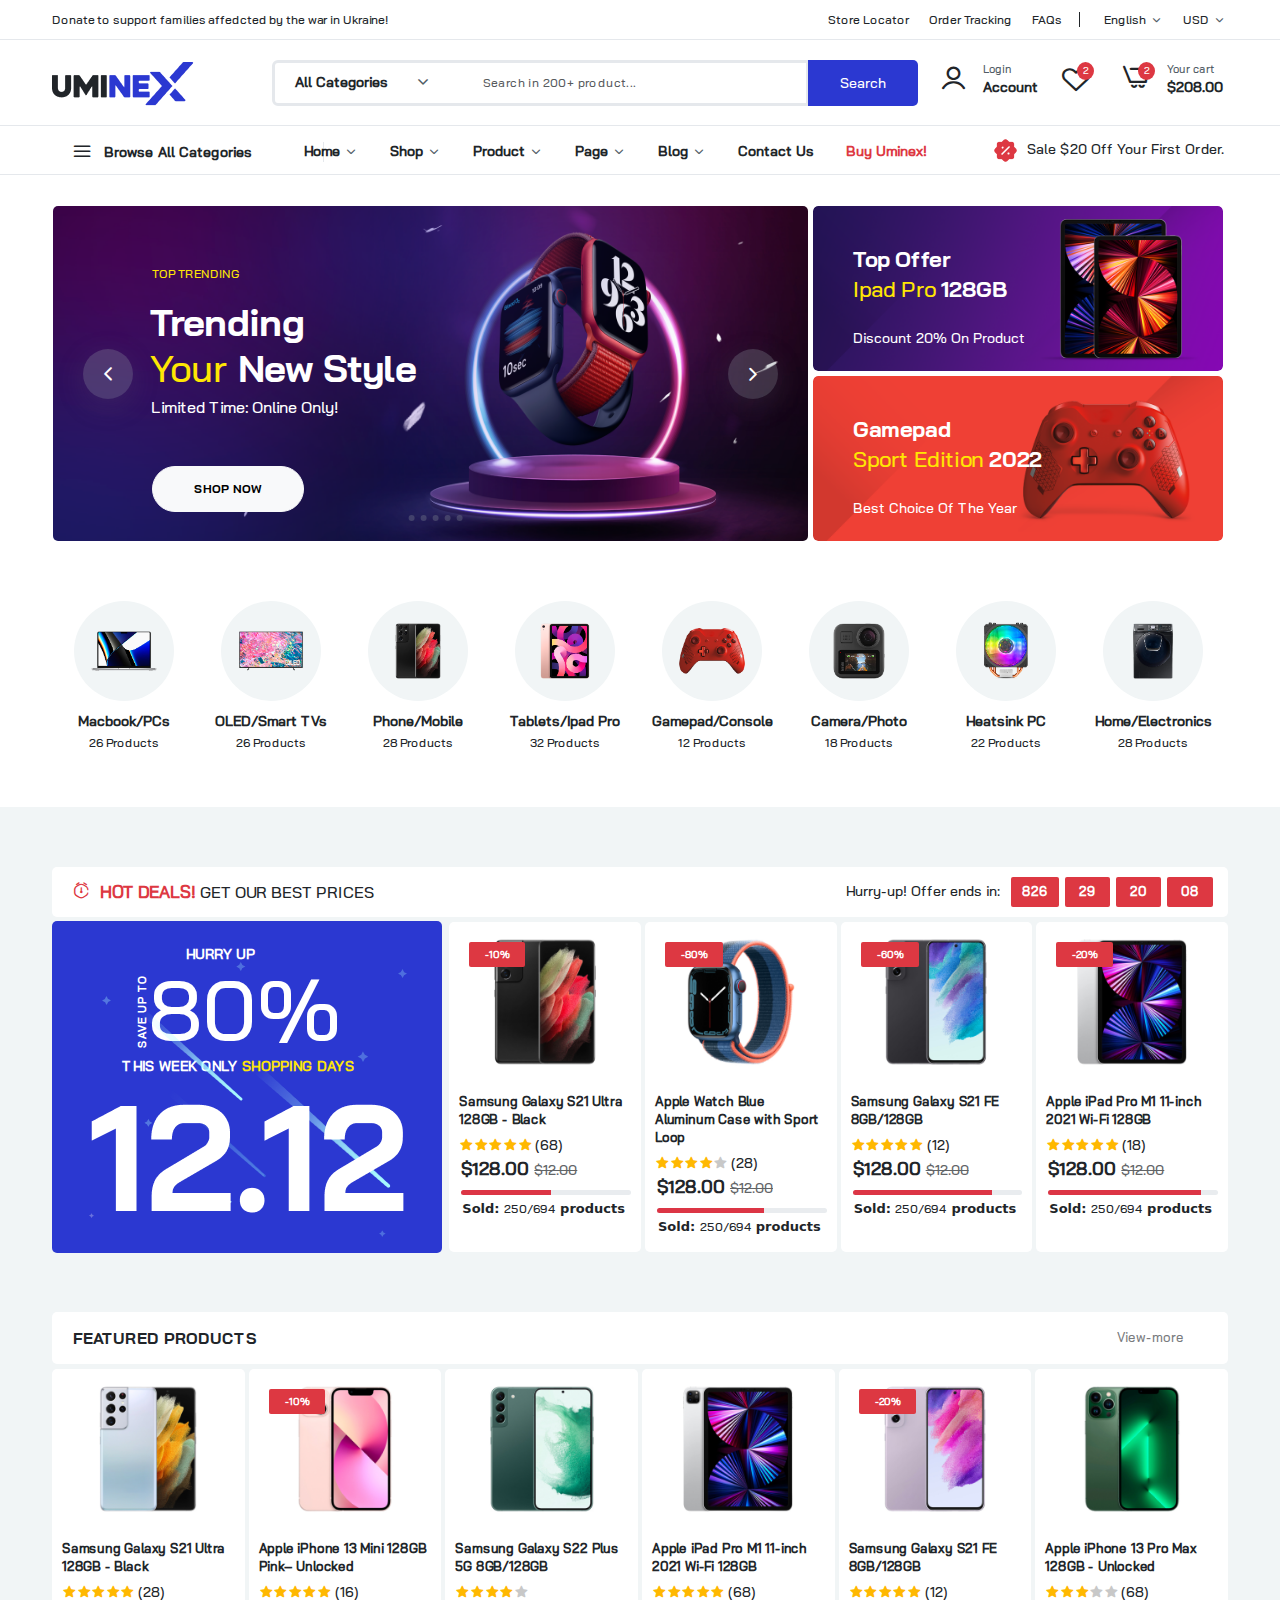
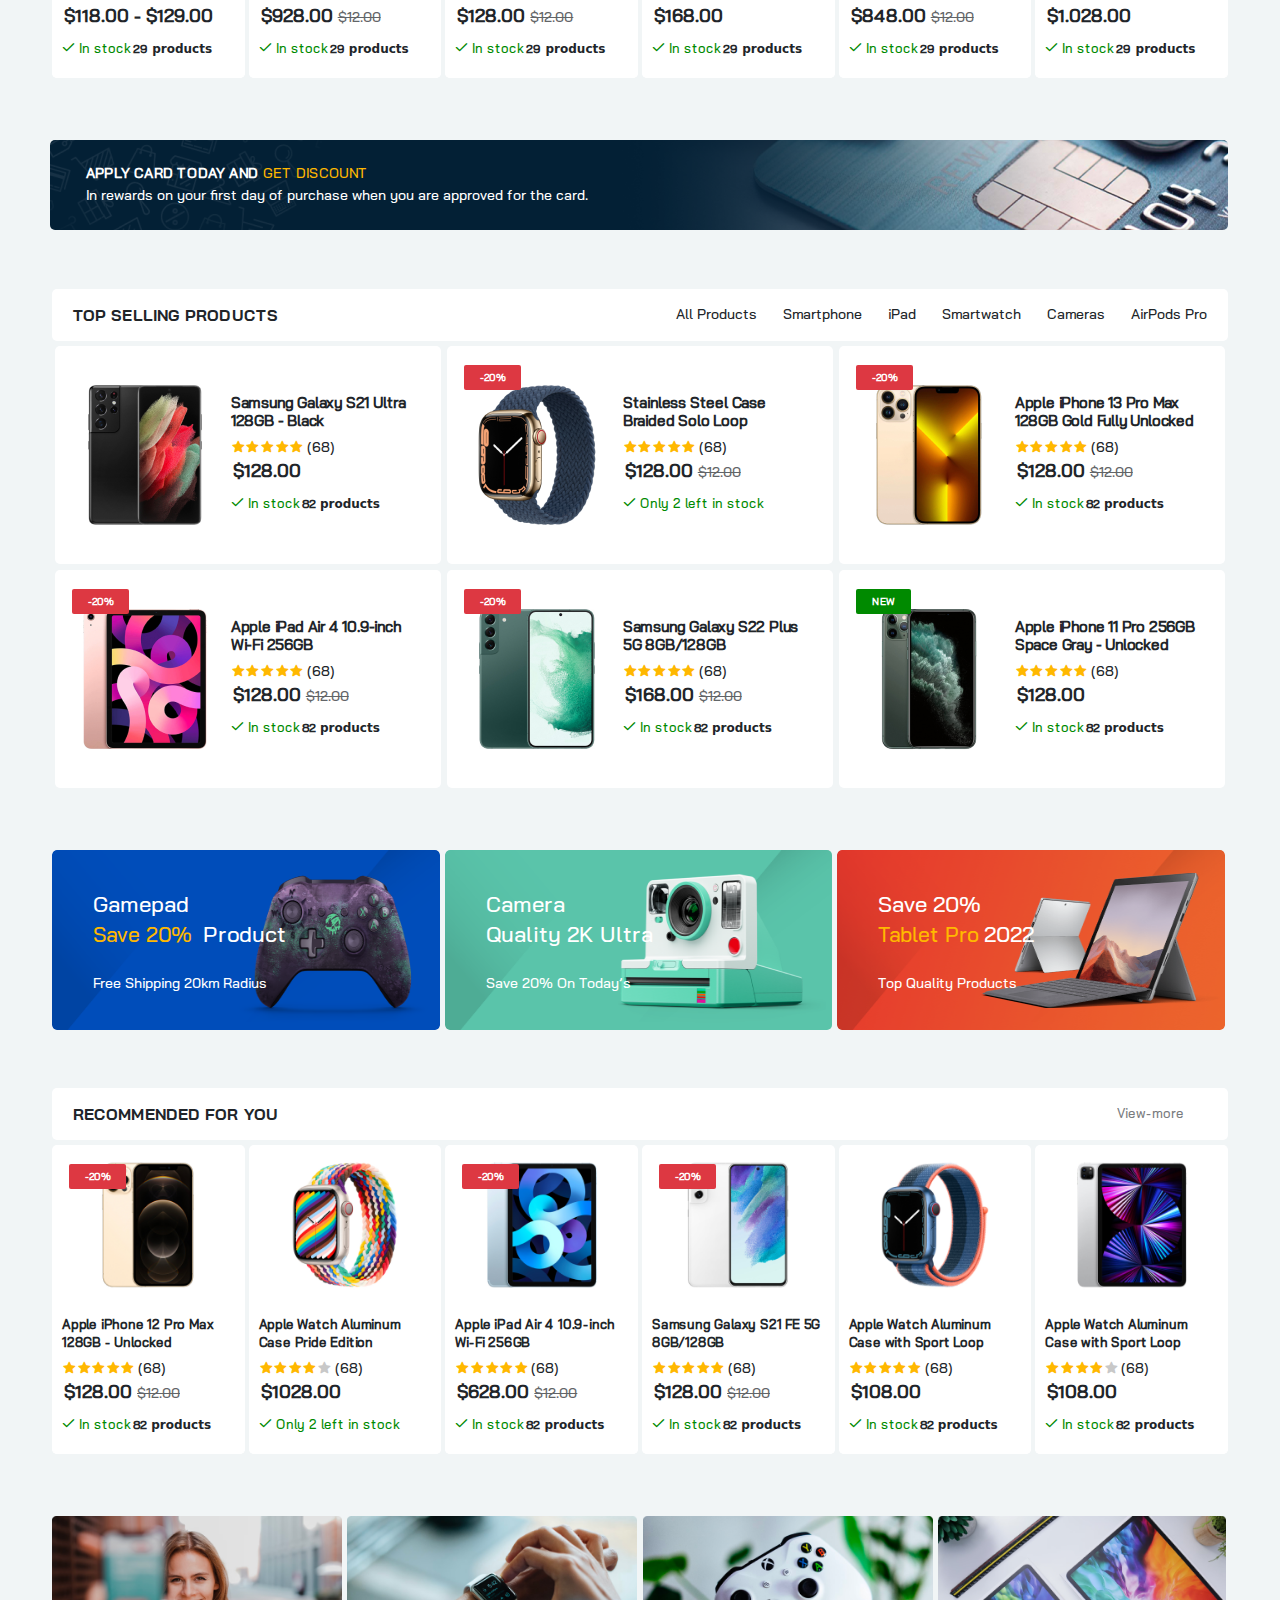
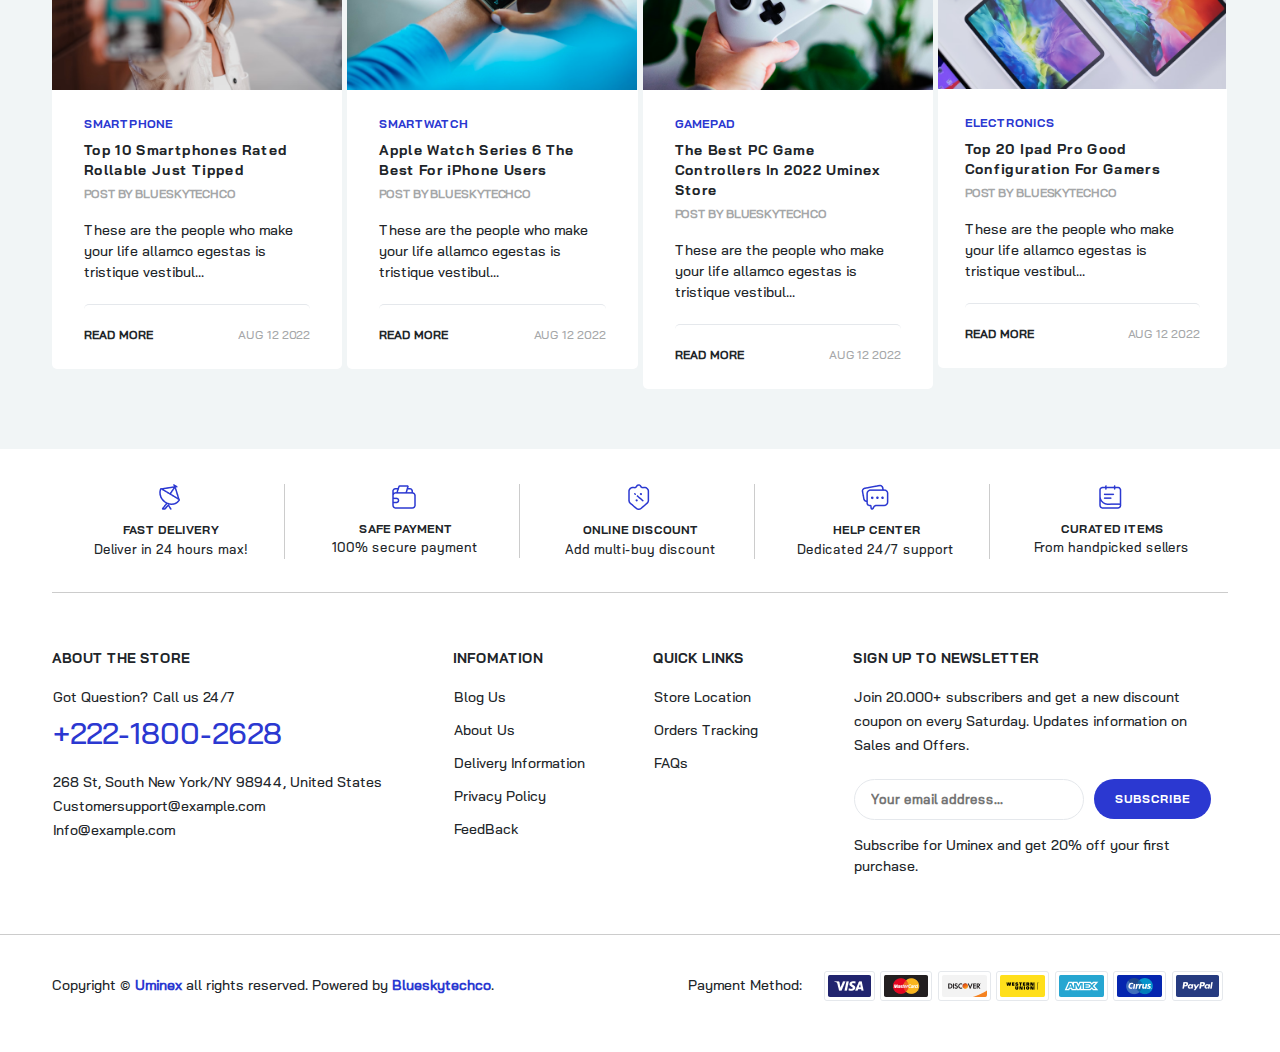
==== index.html @ c293b642 "first commit" ====
<!DOCTYPE html>
<html lang="en">

<head>
    <meta charset="UTF-8">
    <meta http-equiv="X-UA-Compatible" content="IE=edge">
    <meta name="viewport" content="width=device-width, initial-scale=1.0">
    <link href="https://cdn.jsdelivr.net/npm/bootstrap@5.2.3/dist/css/bootstrap.min.css" rel="stylesheet">
    <link rel="stylesheet" href="./icomoon-v1.0/style.css">

    <link rel="stylesheet" href="./icon/icomoon-v1.0/style.css">
    <link rel="stylesheet" href="style.css">
    <link rel="stylesheet" href="reponsive.css">
    <title>uminex</title>
</head>

<body>
    <header>
        <div class="header-top">
            <div class="header-top-inner container">
                <p class="header-text">Donate to support families affedcted by the war in Ukraine!</p>
                <div class="header-top_end">
                    <ul class="header-list">
                        <li class="vertical"><a class="" href="#">Store Locator</a></li>
                        <li class="vertical"><a href="#">Order Tracking</a></li>
                        <li class="vertical"><a href="#" style="
                            border-right: 1px solid #212529;
                            padding-right: 17px;
                        ">FAQs</a></li>
                        <li class="language">
                            <a href="#">English</a>
                            <i class="icon-icon-small-down"></i>
                            <ul class="sub-english">
                                <li class="item-sub-language">
                                    <a href="#" class="link-language">Australia</a>
                                </li>
                                <li class="item-sub-language">
                                    <a href="#" class="link-language">English</a>
                                </li>
                                <li class="item-sub-language">
                                    <a href="#" class="link-language">Spain</a>
                                </li>
                                <li class="item-sub-language">
                                    <a href="#" class="link-language">Brazil</a>
                                </li>
                                <li class="item-sub-language">
                                    <a href="#" class="link-language">France</a>
                                </li>
                                <li class="item-sub-language">
                                    <a href="#" class="link-language">United</a>
                                </li>
                            </ul>
                        </li>
                        <li class="monney">
                            <a href="#">USD</a>
                            <i class="icon-icon-small-down"></i>
                            <ul class="sub-monney" style="width: 195px;">
                                <li class="item-sub-language">
                                    <a href="#" class="link-language">ARS – Argentine Peso</a>
                                </li>
                                <li class="item-sub-language">
                                    <a href="#" class="link-language">AUD – Australian Dollar</a>
                                </li>
                                <li class="item-sub-language">
                                    <a href="#" class="link-language">BRL – Brazilian Real</a>
                                </li>
                                <li class="item-sub-language">
                                    <a href="#" class="link-language">GBP – British Pound</a>
                                </li>
                                <li class="item-sub-language">
                                    <a href="#" class="link-language">DKK – Danish Krone</a>
                                </li>
                            </ul>
                        </li>
                    </ul>
                </div>
            </div>
        </div>
        <div class="header-mid">
            <div class="container d-flex header-mid-inner mtm">
                <div class="icon-mobile">
                    <button class="btn d-xl-none border-0" type="button" data-bs-toggle="offcanvas" data-bs-target="#demo" style="padding-left: 2px;">
                        <i class="icon-icon-menu"></i>
                    </button>
                </div>
                <div class="header-logo">
                    <a href="#"><img class="img-fluid" src="./img/Logo.png" alt=""></a>
                </div>
                <div class="header-cart action position-relative cart-mobile icon-mobile">
                    <a class="action-link" href="#">
                        <i class="icon-icon-cart icon-action" style="font-size: 26px;"></i>

                        <span class="quantily">2</span>
                    </a>
                </div>
                <div class="header-search">
                    <form action="#">
                        <div class="input-group position-relative">
                            <input type="text" class="form-control search-input"
                                placeholder="Search in 200+ product...">
                            <button class="btn search-btn" type="button">Search</button>
                            <div class="category">
                                <a class="category-link" href="#">All Categories</a>
                                <i class="icon-icon-small-down"></i>
                                <ul>

                                </ul>
                            </div>
                        </div>
                    </form>
                    <div class="hover-search">
                        <ul class="list-hover-search">
                            <li class="item-hover-search">
                                <a href="" class="link-hover-search">
                                    <img src="./img/hover-search-img1.png" alt="">
                                    <span class="name-item-hover">Apple iPhone 11 Pro 256GB Space Gray – Unlocked
                                        <span class="price-item-hover">$128.00</span>
                                    </span>
                                </a>
                            </li>
                            <li class="item-hover-search">
                                <a href="" class="link-hover-search">
                                    <img src="./img/hover-search-img2.png" alt="">
                                    <span class="name-item-hover">Apple iPhone 11 Pro 256GB Space Gray – Unlocked
                                        <span class="price-item-hover">$128.00</span>
                                    </span>
                                </a>
                            </li>
                            <li class="item-hover-search">
                                <a href="" class="link-hover-search">
                                    <img src="./img/hover-search-img3.png" alt="">
                                    <span class="name-item-hover">Apple iPhone 11 Pro 256GB Space Gray – Unlocked
                                        <span class="price-item-hover">$128.00</span>
                                    </span>
                                </a>
                            </li>
                            <li class="item-hover-search">
                                <a href="" class="link-hover-search">
                                    <img src="./img/hover-search-img4.png" alt="">
                                    <span class="name-item-hover">Apple iPhone 11 Pro 256GB Space Gray – Unlocked
                                        <span class="price-item-hover">$128.00</span>
                                    </span>
                                </a>
                            </li>
                            <li class="item-hover-search">
                                <a href="" class="link-hover-search">
                                    <img src="./img/hover-search-img5.png" alt="">
                                    <span class="name-item-hover">Apple iPhone 11 Pro 256GB Space Gray – Unlocked
                                        <span class="price-item-hover">$128.00</span>
                                    </span>

                                </a>
                            </li>
                        </ul>
                        <div class="view-results">
                            <a href="#" class="link-view-serults">View All results</a>
                        </div>
                    </div>
                </div>
                <div class="offcanvas offcanvas-start offcanvas-xl" id="demo">
                    <div class="offcanvas-header">
                        <h1 class="offcanvas-title">
                            <a href="#"><img class="img-fluid" src="./img/Logo.png" alt=""></a>
                        </h1>
                        <button type="button" class="btn-close" data-bs-dismiss="offcanvas"></button>
                    </div>
                    <div class="offcanvas-body">
                        <ul class="page-list-mobile">
                            <li class="page-list-item">
                                <a class="page-list-link" href="">Home</a>
                            </li>
                            <li class="page-list-item">
                                <a class="page-list-link" href="">Shop</a>
                            </li>
                            <li class="page-list-item">
                                <a class="page-list-link" href="">Product</a>
                            </li>
                            <li class="page-list-item">
                                <a class="page-list-link" href="">Page</a>
                            </li>
                            <li class="page-list-item">
                                <a class="page-list-link" href="">Blog</a>
                            </li>
                            <li class="page-list-item">
                                <a class="page-list-link" href="">Contact us</a>
                            </li>
                        </ul>
                        <button class="btn btn-secondary btn-menu" type="button">LOG IN</button>
                    </div>
                </div>
                <div class="header-action">
                    <div>
                        <button class="btn d-xl-none border-0" type="button" data-bs-toggle="offcanvas" data-bs-target="#demo" style="margin-top: 4px;">
                            <i class="icon-icon-menu"></i>
                        </button>
                    </div>
                    <div class="header-login action">
                        <a class="action-link" href="#">
                            <i class="icon-icon-login icon-action" style="font-size: 23px;"></i>
                            <span class="text-action text-login">
                                <span class="note">Login</span>
                                Account
                            </span>
                        </a>
                    </div>
                    <div class="header-heart action position-relative">
                        <a class="action-link" href="#">
                            <i class="icon-icon-heart icon-action"></i>
                            <span class="quantily">2</span>
                        </a>
                    </div>
                    <div class="header-cart action position-relative">
                        <a class="action-link" href="#">
                            <i class="icon-icon-cart icon-action" style="font-size: 26px;"></i>
                            <span class="text-action">
                                <span class="note">Your cart</span>
                                $208.00
                            </span>
                            <span class="quantily">2</span>
                        </a>
                    </div>
                </div>
            </div>
        </div>
        <div class="header-bot">
            <div class="container header-bot-inner position-relative">
                <div class="header-menu">
                    <a href="#" class="menu-link">
                        <i class="icon-icon-menu"></i>
                        <span class="browse-category">Browse All Categories</span>
                    </a>
                    <ul class="sub-menu">
                        <li class="sub-item-menu">
                            Computer & Desktop
                            <i class="icon-icon-small-down rotate position-absolute map-i"></i>
                        </li>
                        <li class="sub-item-menu">
                            Laptop & Ipad
                            <i class="icon-icon-small-down rotate position-absolute map-i"></i>
                        </li>
                        <li class="sub-item-menu">
                            Cameras & Photos
                            <i class="icon-icon-small-down rotate position-absolute map-i"></i>
                        </li>
                        <li class="sub-item-menu">
                            Smart Phones & Tablets
                            <i class="icon-icon-small-down rotate position-absolute map-i"></i>
                        </li>
                        <li class="sub-item-menu">
                            Home & Kitchen
                        </li>
                        <li class="sub-item-menu">
                            TV & Audios
                            <i class="icon-icon-small-down rotate position-absolute map-i"></i>
                        </li>
                        <li class="sub-item-menu">
                            Health & Beauty
                        </li>
                        <li class="sub-item-menu">
                            Watches & Eyewear
                            <i class="icon-icon-small-down rotate position-absolute map-i"></i>
                        </li>
                        <li class="sub-item-menu">
                            Top Deals
                        </li>
                        <li class="sub-item-menu">
                            Top Selling Products
                        </li>
                        <li class="sub-item-menu border border-0">
                            Top Featured Products
                        </li>
                    </ul>
                </div>
                <div class="header-pages">
                    <ul class="page-list">
                        <li class="page-list-item">
                            <a class="page-list-link" href="">Home</a>
                            <i class="icon-icon-small-down"></i>
                            <ul>

                            </ul>
                        </li>
                        <li class="page-list-item">
                            <a class="page-list-link" href="">Shop</a>
                            <i class="icon-icon-small-down"></i>
                            <ul class="sub-shop">
                                <li class="sub-item-shop">
                                    <ul class="list-shop">
                                        Shop Layout
                                        <li class="item-shop">
                                            <a href="#" class="link-item-shop">Shop Default</a>
                                        </li>
                                        <li class="item-shop">
                                            <a href="#" class="link-item-shop">Off Canvas Filter</a>
                                        </li>
                                        <li class="item-shop">
                                            <a href="#" class="link-item-shop">Top Banner</a>
                                        </li>
                                        <li class="item-shop">
                                            <a href="#" class="link-item-shop">Shop Right Sidebar</a>
                                        </li>
                                        <li class="item-shop">
                                            <a href="#" class="link-item-shop">Load More Button</a>
                                        </li>
                                        <li class="item-shop">
                                            <a href="#" class="link-item-shop">Infinite Scrolling</a>
                                        </li>
                                    </ul>
                                </li>
                                <li class="sub-item-shop">
                                    <ul class="list-shop">
                                        Product Layout
                                        <li class="item-shop">
                                            <a href="#" class="link-item-shop">Image Scroll</a>
                                        </li>
                                        <li class="item-shop">
                                            <a href="#" class="link-item-shop">Product Grid</a>
                                        </li>
                                        <li class="item-shop">
                                            <a href="#" class="link-item-shop">Carousel</a>
                                        </li>
                                        <li class="item-shop">
                                            <a href="#" class="link-item-shop">Vertical Right</a>
                                        </li>
                                        <li class="item-shop">
                                            <a href="#" class="link-item-shop">Vertical Horizontal</a>
                                        </li>
                                    </ul>
                                </li>
                                <li class="sub-item-shop">
                                    <ul class="list-shop">
                                        Product Type
                                        <li class="item-shop">
                                            <a href="#" class="link-item-shop">Product Default</a>
                                        </li>
                                        <li class="item-shop">
                                            <a href="#" class="link-item-shop">Product Variable</a>
                                        </li>
                                        <li class="item-shop">
                                            <a href="#" class="link-item-shop">Product External</a>
                                        </li>
                                        <li class="item-shop">
                                            <a href="#" class="link-item-shop">Product Downloadable</a>
                                        </li>
                                        <li class="item-shop">
                                            <a href="#" class="link-item-shop">Product 360</a>
                                        </li>
                                        <li class="item-shop">
                                            <a href="#" class="link-item-shop">Product With Video</a>
                                        </li>
                                        <li class="item-shop">
                                            <a href="#" class="link-item-shop">Product Default</a>
                                        </li>
                                    </ul>
                                </li>
                                <img src="./img/img-shop.png" alt="" class="img-fluid img-shop">
                            </ul>
                        </li>
                        <li class="page-list-item">
                            <a class="page-list-link" href="">Product</a>
                            <i class="icon-icon-small-down"></i>
                        </li>
                        <li class="page-list-item">
                            <a class="page-list-link" href="">Page</a>
                            <i class="icon-icon-small-down"></i>
                        </li>
                        <li class="page-list-item">
                            <a class="page-list-link" href="">Blog</a>
                            <i class="icon-icon-small-down"></i>
                        </li>
                        <li class="page-list-item">
                            <a class="page-list-link" href="">Contact Us</a>
                        </li>
                        <li class="page-list-item">
                            <a class="page-list-link last-child" href="">Buy Uminex!</a>
                        </li>
                    </ul>
                </div>
                <div class="header-sale">
                    <a href="#" class="sale-link">
                        <img src="./img/icon.png" alt="">
                        <span class="sale-text">Sale $20 Off Your First Order.</span>
                    </a>
                </div>
            </div>
        </div>
    </header>
    <main>
        <!-- SLIDER -->
        <section class="container slider">
            <div class="slider-bg">
                <div class="slider-carousel position-relative">
                    <div class="slider-carousel-img">
                        <div class="slider-icon">
                            <i class="icon-icon-small-prev prev"></i>
                            <ul class="slider-dots">
                                <li class="slider-dot-item " data-index="0"></li>
                                <li class="slider-dot-item" data-index="1"></li>
                                <li class="slider-dot-item active" data-index="2"></li>
                                <li class="slider-dot-item" data-index="3"></li>
                                <li class="slider-dot-item" data-index="4"></li>
                            </ul>
                            <i class="icon-icon-small-next next"></i>
                        </div>
                        <div class="text-carousel">
                            <p class="top-trending">TOP TRENDING</p>
                            <h2 class="title-trending">Trending <br> <span class="your">Your</span> New Style</h2>
                            <p class="limit-time">Limited Time: Online Only!</p>
                            <div class="carousel-btn">
                                <button type="button" class="btn btn-light">SHOP NOW</button>
                            </div>
                        </div>
                    </div>
                </div>
                <div class="slider-feature">
                    <div class="feture-capacity position-relative">
                        <div class="slider-img capacity-img zoom-backgr">
                            <div class="text-feature">
                                <h2 class="title-feature">
                                    Top Offer <br>
                                    <span class="span-feature">Ipad Pro</span>
                                    128GB
                                </h2>
                                <p class="p-feature">Discount 20% On Product</p>
                            </div>
                        </div>
                    </div>
                    <div class="feture-game position-relative">
                        <div class="slider-img game-img zoom-backgr">
                            <div class="text-feature">
                                <h2 class="title-feature">
                                    Gamepad <br>
                                    <span class="span-feature">Sport Edition</span>
                                    2022
                                </h2>
                                <p class="p-feature">Best Choice Of The Year</p>
                            </div>
                        </div>
                    </div>
                </div>
            </div>
            <div class="slider-product">
                <div class="slider-prev-next">
                    <i class="icon-icon-small-prev prev prev1"></i>

                    <i class="icon-icon-small-next next next1"></i>
                </div>
                <div class="slider-prev-next">
                    <i class="icon-icon-small-prev prev prev1"></i>

                    <i class="icon-icon-small-next next next1"></i>
                </div>
                <div class="slider-item-product">
                    <a href="" class="link-slider-item">
                        <span class="img-slider-item">
                            <img src="./img/img1.png" alt="" class="img-fluid">
                        </span>
                        <span class="span-content-prodcut">
                            <span class="name-slider-product">Macbook/PCs</span>
                            <span class="salary-product">26 Products</span>
                        </span>
                    </a>
                </div>
                <div class="slider-item-product">
                    <a href="" class="link-slider-item">
                        <span class="img-slider-item">
                            <img src="./img/img2.png" alt="" class="img-fluid">
                        </span>
                        <span class="span-content-prodcut">
                            <span class="name-slider-product">OLED/Smart TVs</span>
                            <span class="salary-product">26 Products</span>
                        </span>
                    </a>
                </div>
                <div class="slider-item-product">
                    <a href="" class="link-slider-item">
                        <span class="img-slider-item">
                            <img src="./img/img3.png" alt="" class="img-fluid">
                        </span>
                        <span class="span-content-prodcut">
                            <span class="name-slider-product">Phone/Mobile</span>
                            <span class="salary-product">28 Products</span>
                        </span>
                    </a>
                </div>
                <div class="slider-item-product">
                    <a href="" class="link-slider-item">
                        <span class="img-slider-item">
                            <img src="./img/img4.png" alt="" class="img-fluid">
                        </span>
                        <span class="span-content-prodcut">
                            <span class="name-slider-product">Tablets/Ipad Pro</span>
                            <span class="salary-product">32 Products</span>
                        </span>
                    </a>
                </div>
                <div class="slider-item-product">
                    <a href="" class="link-slider-item">
                        <span class="img-slider-item">
                            <img src="./img/img5.png" alt="" class="img-fluid">
                        </span>
                        <span class="span-content-prodcut">
                            <span class="name-slider-product">Gamepad/Console</span>
                            <span class="salary-product">12 Products</span>
                        </span>
                    </a>
                </div>
                <div class="slider-item-product">
                    <a href="" class="link-slider-item">
                        <span class="img-slider-item">
                            <img src="./img/img6.png" alt="" class="img-fluid">
                        </span>
                        <span class="span-content-prodcut">
                            <span class="name-slider-product">Camera/Photo</span>
                            <span class="salary-product">18 Products</span>
                        </span>
                    </a>
                </div>
                <div class="slider-item-product">
                    <a href="" class="link-slider-item">
                        <span class="img-slider-item">
                            <img src="./img/img7.png" alt="" class="img-fluid">
                        </span>
                        <span class="span-content-prodcut">
                            <span class="name-slider-product">Heatsink PC</span>
                            <span class="salary-product">22 Products</span>
                        </span>
                    </a>
                </div>
                <div class="slider-item-product">
                    <a href="" class="link-slider-item">
                        <span class="img-slider-item">
                            <img src="./img/img8.png" alt="" class="img-fluid">
                        </span>
                        <span class="span-content-prodcut">
                            <span class="name-slider-product">Home/Electronics</span>
                            <span class="salary-product">28 Products</span>
                        </span>
                    </a>
                </div>
            </div>
        </section>
        <!-- PRODUCT -->
        <section class="container-fluid section-product">
            <div class="container">
                <div class="product">
                    <div class="time-sale">
                        <div class="hot-deals">
                            <p class="hot-deals-para">
                                <span class="hot-deals-span">
                                    <i class="icon-icon-clock"></i>
                                    hot deals!
                                </span>
                                get our best prices
                            </p>
                        </div>
                        <div class="hurry-up">
                            <p class="hurry-up-para">Hurry-up! Offer ends in: </p>
                            <div class="time-finish">
                                <div class="div-time">826</div>
                                <div class="div-time">29</div>
                                <div class="div-time">20</div>
                                <div class="div-time">08</div>
                            </div>
                        </div>
                    </div>
                    <div class="product-sample">
                        <div class="div-product">
                            <div class="bg-product position-relative">
                                <div class="text-bg-product">
                                    <p class="bg-p1">Hurry Up</p>
                                    <p class="bg-p2 rotate">save up to</p>
                                    <p class="bg-p3">80%</p>
                                    <p class="bg-p4">this week only <span class="span-bg">shopping days</span></p>
                                </div>
                                <div class="bg-img">
                                    <img src="./img/img-12-floating.png" alt="" class="img-sank">
                                    <img src="./img/bg-img4.png" alt="" class="img-floating">
                                </div>
                            </div>

                            <div class="div-item-product position-relative">
                                <div class="slider-prev-next">
                                    <i class="icon-icon-small-prev prev prev1"></i>

                                    <i class="icon-icon-small-next next next1"></i>
                                </div>
                                <div class="item-product">
                                    <div class="product-inner position-relative">
                                        <a href="#" class="link-product banner">
                                            <img src="./img/img9.png" alt="">
                                        </a>
                                        <div class="options">
                                            <a href="#" class="options-icon">
                                                <i class="icon-icon-heart"></i>
                                            </a>
                                            <a href="#" class="options-icon">
                                                <i class="icon-icon-shap"></i>
                                            </a>
                                            <a href="#" class="options-icon">
                                                <i class="icon-icon-eye"></i>
                                            </a>
                                        </div>
                                    </div>
                                    <div class="product-info">
                                        <a href="" class="name-product">Samsung Galaxy S21 Ultra 128GB - Black</a>
                                        <div class="start-product">
                                            <i class="icon-start"></i>
                                            <i class="icon-start"></i>
                                            <i class="icon-start"></i>
                                            <i class="icon-start"></i>
                                            <i class="icon-start"></i>
                                            <span class="span-prodcut">(68)</span>
                                        </div>
                                        <span class="salary">$128.00 <span class="salary-old">$12.00</span></span>
                                        <div class="progress">
                                            <div class="progress-bar bg-danger" style="width:53%"></div>
                                        </div>
                                        <div class="number-product">Sold: <span class="number">250/694 </span> products
                                        </div>
                                    </div>
                                    <div class="btn-cart">
                                        <button class="btn btn-primary">Add to cart</button>
                                    </div>
                                    <div class="div-self">-10%</div>
                                </div>
                                <div class="item-product item2 ">
                                    <div class="product-inner position-relative">
                                        <a href="#" class="link-product banner">
                                            <img src="./img/img10.png" alt="">
                                        </a>
                                        <div class="options">
                                            <a href="#" class="options-icon">
                                                <i class="icon-icon-heart"></i>
                                            </a>
                                            <a href="#" class="options-icon">
                                                <i class="icon-icon-shap"></i>
                                            </a>
                                            <a href="#" class="options-icon">
                                                <i class="icon-icon-eye"></i>
                                            </a>
                                        </div>
                                    </div>
                                    <div class="product-info">
                                        <a href="" class="name-product">Apple Watch Blue Aluminum Case with Sport
                                            Loop</a>
                                        <div class="start-product">
                                            <i class="icon-start"></i>
                                            <i class="icon-start"></i>
                                            <i class="icon-start"></i>
                                            <i class="icon-start"></i>
                                            <i class="icon-start star-color"></i>
                                            <span class="span-prodcut">(28)</span>
                                        </div>
                                        <span class="salary">$128.00 <span class="salary-old">$12.00</span></span>
                                        <div class="progress">
                                            <div class="progress-bar bg-danger" style="width:63%"></div>
                                        </div>

                                        <div class="number-product">Sold: <span class="number">250/694 </span> products
                                        </div>
                                    </div>
                                    <div class="btn-cart">
                                        <button class="btn btn-primary">Add to cart</button>
                                    </div>
                                    <div class="div-self">-80%</div>
                                </div>
                                <div class="item-product item3">
                                    <div class="product-inner position-relative">
                                        <a href="#" class="link-product banner">
                                            <img src="./img/img11.png" alt="">
                                        </a>
                                        <div class="options">
                                            <a href="#" class="options-icon">
                                                <i class="icon-icon-heart"></i>
                                            </a>
                                            <a href="#" class="options-icon">
                                                <i class="icon-icon-shap"></i>
                                            </a>
                                            <a href="#" class="options-icon">
                                                <i class="icon-icon-eye"></i>
                                            </a>
                                        </div>
                                    </div>
                                    <div class="product-info">
                                        <a href="" class="name-product">Samsung Galaxy S21 FE 8GB/128GB</a>
                                        <div class="start-product">
                                            <i class="icon-start"></i>
                                            <i class="icon-start"></i>
                                            <i class="icon-start"></i>
                                            <i class="icon-start"></i>
                                            <i class="icon-start"></i>
                                            <span class="span-prodcut">(12)</span>
                                        </div>
                                        <span class="salary">$128.00 <span class="salary-old">$12.00</span></span>
                                        <div class="progress">
                                            <div class="progress-bar bg-danger" style="width:82%"></div>
                                        </div>
                                        <div class="number-product">Sold: <span class="number">250/694 </span> products
                                        </div>
                                    </div>
                                    <div class="btn-cart">
                                        <button class="btn btn-primary">Add to cart</button>
                                    </div>
                                    <div class="div-self">-60%</div>
                                </div>
                                <div class="item-product">
                                    <div class="product-inner position-relative">
                                        <a href="#" class="link-product banner">
                                            <img src="./img/img12.png" alt="">
                                        </a>
                                        <div class="options">
                                            <a href="#" class="options-icon">
                                                <i class="icon-icon-heart"></i>
                                            </a>
                                            <a href="#" class="options-icon">
                                                <i class="icon-icon-shap"></i>
                                            </a>
                                            <a href="#" class="options-icon">
                                                <i class="icon-icon-eye"></i>
                                            </a>
                                        </div>
                                    </div>
                                    <div class="product-info">
                                        <a href="" class="name-product">Apple iPad Pro M1 11-inch 2021 Wi-Fi 128GB</a>
                                        <div class="start-product">
                                            <i class="icon-start"></i>
                                            <i class="icon-start"></i>
                                            <i class="icon-start"></i>
                                            <i class="icon-start"></i>
                                            <i class="icon-start"></i>
                                            <span class="span-prodcut">(18)</span>
                                        </div>

                                        <span class="salary">$128.00 <span class="salary-old">$12.00</span></span>

                                        <div class="progress">
                                            <div class="progress-bar bg-danger" style="width: 90%"></div>
                                        </div>

                                        <div class="number-product">Sold: <span class="number">250/694 </span> products
                                        </div>
                                    </div>
                                    <div class="btn-cart">
                                        <button class="btn btn-primary">Add to cart</button>
                                    </div>
                                    <div class="div-self">-20%</div>
                                </div>
                            </div>
                        </div>
                    </div>
                    <div class="time-sale features">
                        <div class="hot-deals">
                            <p class="hot-deals-para feature-product">featured products</p>
                        </div>
                        <div class="hurry-up">
                            <a href="" class="view-more">View-more <i class="icon-icon-small-next"></i></a>
                        </div>
                    </div>
                    <div class="product-sample feature-sample">
                        <div class="div-product">
                            <div class="item-product">
                                <div class="product-inner position-relative">
                                    <a href="#" class="link-product banner">
                                        <img src="./img/img18.png" alt="">
                                    </a>
                                    <div class="options">
                                        <a href="#" class="options-icon">
                                            <i class="icon-icon-heart"></i>
                                        </a>
                                        <a href="#" class="options-icon">
                                            <i class="icon-icon-shap"></i>
                                        </a>
                                        <a href="#" class="options-icon">
                                            <i class="icon-icon-eye"></i>
                                        </a>
                                    </div>
                                </div>
                                <div class="product-info">
                                    <a href="" class="name-product">Samsung Galaxy S21 Ultra 128GB - Black</a>
                                    <div class="start-product">
                                        <i class="icon-start"></i>
                                        <i class="icon-start"></i>
                                        <i class="icon-start"></i>
                                        <i class="icon-start"></i>
                                        <i class="icon-start"></i>
                                        <span class="span-prodcut">(28)</span>
                                    </div>
                                    <span class="salary">$118.00 - $129.00</span>
                                    <div class="check-product"><i class="icon-icon-check"> In stock </i><span
                                            class="check-number">29</span> products</div>
                                </div>
                                <div class="btn-cart">
                                    <button class="btn btn-primary">Add to cart</button>
                                </div>
                            </div>
                            <div class="item-product">
                                <div class="product-inner position-relative">
                                    <a href="#" class="link-product banner">
                                        <img src="./img/img17.png" alt="">
                                    </a>
                                    <div class="options">
                                        <a href="#" class="options-icon">
                                            <i class="icon-icon-heart"></i>
                                        </a>
                                        <a href="#" class="options-icon">
                                            <i class="icon-icon-shap"></i>
                                        </a>
                                        <a href="#" class="options-icon">
                                            <i class="icon-icon-eye"></i>
                                        </a>
                                    </div>
                                </div>
                                <div class="product-info">
                                    <a href="" class="name-product">Apple iPhone 13 Mini 128GB Pink– Unlocked</a>
                                    <div class="start-product">
                                        <i class="icon-start"></i>
                                        <i class="icon-start"></i>
                                        <i class="icon-start"></i>
                                        <i class="icon-start"></i>
                                        <i class="icon-start"></i>
                                        <span class="span-prodcut">(16)</span>
                                    </div>
                                    <span class="salary">$928.00 <span class="salary-old">$12.00</span></span>
                                    <div class="check-product"><i class="icon-icon-check"> In stock </i><span
                                            class="check-number">29</span> products</div>
                                </div>
                                <div class="btn-cart">
                                    <button class="btn btn-primary">Add to cart</button>
                                </div>
                                <div class="div-self">-10%</div>
                            </div>
                            <div class="item-product item576_an">
                                <div class="product-inner position-relative">
                                    <a href="#" class="link-product banner">
                                        <img src="./img/img16.png" alt="">
                                    </a>
                                    <div class="options">
                                        <a href="#" class="options-icon">
                                            <i class="icon-icon-heart"></i>
                                        </a>
                                        <a href="#" class="options-icon">
                                            <i class="icon-icon-shap"></i>
                                        </a>
                                        <a href="#" class="options-icon">
                                            <i class="icon-icon-eye"></i>
                                        </a>
                                    </div>
                                </div>
                                <div class="product-info">
                                    <a href="" class="name-product">Samsung Galaxy S22 Plus 5G 8GB/128GB</a>
                                    <div class="start-product">
                                        <i class="icon-start"></i>
                                        <i class="icon-start"></i>
                                        <i class="icon-start"></i>
                                        <i class="icon-start"></i>
                                        <i class="icon-start star-color"></i>
                                    </div>
                                    <span class="salary">$128.00 <span class="salary-old">$12.00</span></span>
                                    <div class="check-product"><i class="icon-icon-check"> In stock </i><span
                                            class="check-number">29</span> products</div>
                                </div>
                                <div class="btn-cart">
                                    <button class="btn btn-primary">Add to cart</button>
                                </div>
                            </div>
                            <div class="item-product item4">
                                <div class="product-inner position-relative">
                                    <a href="#" class="link-product banner">
                                        <img src="./img/img15.png" alt="">
                                    </a>
                                    <div class="options">
                                        <a href="#" class="options-icon">
                                            <i class="icon-icon-heart"></i>
                                        </a>
                                        <a href="#" class="options-icon">
                                            <i class="icon-icon-shap"></i>
                                        </a>
                                        <a href="#" class="options-icon">
                                            <i class="icon-icon-eye"></i>
                                        </a>
                                    </div>
                                </div>
                                <div class="product-info">
                                    <a href="" class="name-product">Apple iPad Pro M1 11-inch 2021 Wi-Fi 128GB</a>
                                    <div class="start-product">
                                        <i class="icon-start"></i>
                                        <i class="icon-start"></i>
                                        <i class="icon-start"></i>
                                        <i class="icon-start"></i>
                                        <i class="icon-start"></i>
                                        <span class="span-prodcut">(68)</span>
                                    </div>
                                    <span class="salary">$168.00</span>
                                    <div class="check-product"><i class="icon-icon-check"> In stock </i><span
                                            class="check-number">29</span> products</div>
                                </div>
                                <div class="btn-cart">
                                    <button class="btn btn-primary">Add to cart</button>
                                </div>
                            </div>
                            <div class="item-product item5">
                                <div class="product-inner position-relative">
                                    <a href="#" class="link-product banner">
                                        <img src="./img/img14.png" alt="">
                                    </a>
                                    <div class="options">
                                        <a href="#" class="options-icon">
                                            <i class="icon-icon-heart"></i>
                                        </a>
                                        <a href="#" class="options-icon">
                                            <i class="icon-icon-shap"></i>
                                        </a>
                                        <a href="#" class="options-icon">
                                            <i class="icon-icon-eye"></i>
                                        </a>
                                    </div>
                                </div>
                                <div class="product-info">
                                    <a href="" class="name-product">Samsung Galaxy S21 FE 8GB/128GB</a>
                                    <div class="start-product">
                                        <i class="icon-start"></i>
                                        <i class="icon-start"></i>
                                        <i class="icon-start"></i>
                                        <i class="icon-start"></i>
                                        <i class="icon-start"></i>
                                        <span class="span-prodcut">(12)</span>
                                    </div>
                                    <span class="salary">$848.00 <span class="salary-old">$12.00</span></span>
                                    <div class="check-product"><i class="icon-icon-check"> In stock </i><span
                                            class="check-number">29</span> products</div>
                                </div>
                                <div class="btn-cart">
                                    <button class="btn btn-primary">Add to cart</button>
                                </div>
                                <div class="div-self">-20%</div>
                            </div>
                            <div class="item-product">
                                <div class="product-inner position-relative">
                                    <a href="#" class="link-product banner">
                                        <img src="./img/img13.png" alt="">
                                    </a>
                                    <div class="options">
                                        <a href="#" class="options-icon">
                                            <i class="icon-icon-heart"></i>
                                        </a>
                                        <a href="#" class="options-icon">
                                            <i class="icon-icon-shap"></i>
                                        </a>
                                        <a href="#" class="options-icon">
                                            <i class="icon-icon-eye"></i>
                                        </a>
                                    </div>
                                </div>
                                <div class="product-info">
                                    <a href="" class="name-product">Apple iPhone 13 Pro Max 128GB - Unlocked</a>
                                    <div class="start-product">
                                        <i class="icon-start"></i>
                                        <i class="icon-start"></i>
                                        <i class="icon-start"></i>
                                        <i class="icon-start star-color"></i>
                                        <i class="icon-start star-color"></i>
                                        <span class="span-prodcut">(68)</span>
                                    </div>
                                    <span class="salary">$1.028.00</span>
                                    <div class="check-product"><i class="icon-icon-check"> In stock </i><span
                                            class="check-number">29</span> products</div>
                                </div>
                                <div class="btn-cart">
                                    <button class="btn btn-primary">Add to cart</button>
                                </div>
                            </div>
                        </div>
                    </div>
                    <div class="get-discount">
                        <div class="text-discount">
                            <a class="link-discount" href="">Apply card today and <span class="span-discount">get
                                    discount</span></a>
                            <p class="para-discount">In rewards on your first day of purchase when you are approved for
                                the card.</p>
                        </div>
                    </div>
                    <div class="time-sale features type-product">
                        <div class="hot-deals">
                            <p class="hot-deals-para feature-product">Top Selling Products</p>
                        </div>
                        <ul class="list-type-product">
                            <li class="item-type-product"><a href="">All Products</a></li>
                            <li class="item-type-product"><a href="">Smartphone</a></li>
                            <li class="item-type-product"><a href="">iPad</a></li>
                            <li class="item-type-product"><a href="">Smartwatch</a></li>
                            <li class="item-type-product"><a href="">Cameras</a></li>
                            <li class="item-type-product"><a href="">AirPods Pro</a></li>
                        </ul>
                    </div>
                    <div class="product-sample-game">
                        <div class="product-row">
                            <div class="product-col position-relative">
                                <div class="product-row-inner">
                                    <div class="img-row banner position-relative">
                                        <img src="./img/img19.png" alt="">
                                        <div class="options" style="top: -5px;right: 2px;">
                                            <a href="#" class="options-icon">
                                                <i class="icon-icon-heart"></i>
                                            </a>
                                            <a href="#" class="options-icon">
                                                <i class="icon-icon-shap"></i>
                                            </a>
                                            <a href="#" class="options-icon">
                                                <i class="icon-icon-eye"></i>
                                            </a>
                                        </div>
                                    </div>
                                    <div class="product-info-row">
                                        <a href="" class="name-product">Samsung Galaxy S21 Ultra <br>
                                            128GB - Black</a>
                                        <div class="start-product">
                                            <i class="icon-start"></i>
                                            <i class="icon-start"></i>
                                            <i class="icon-start"></i>
                                            <i class="icon-start"></i>
                                            <i class="icon-start"></i>
                                            <span class="span-prodcut">(68)</span>
                                        </div>
                                        <span class="salary">$128.00</span>
                                        <div class="check-product"><i class="icon-icon-check"> In stock </i><span
                                                class="check-number"> 82</span> products</div>
                                    </div>
                                    <div class="btn-cart chinh-cart-row">
                                        <button class="btn btn-primary">Add to cart</button>
                                    </div>
                                </div>
                            </div>
                            <div class="product-col position-relative phone2">
                                <div class="product-row-inner">
                                    <div class="img-row banner position-relative">
                                        <img src="./img/img20.png" alt="">
                                        <div class="options" style="top: -5px;right: 2px;">
                                            <a href="#" class="options-icon">
                                                <i class="icon-icon-heart"></i>
                                            </a>
                                            <a href="#" class="options-icon">
                                                <i class="icon-icon-shap"></i>
                                            </a>
                                            <a href="#" class="options-icon">
                                                <i class="icon-icon-eye"></i>
                                            </a>
                                        </div>
                                    </div>
                                    <div class="product-info-row">
                                        <a href="" class="name-product">Stainless Steel Case Braided Solo Loop</a>
                                        <div class="start-product">
                                            <i class="icon-start"></i>
                                            <i class="icon-start"></i>
                                            <i class="icon-start"></i>
                                            <i class="icon-start"></i>
                                            <i class="icon-start"></i>
                                            <span class="span-prodcut">(68)</span>
                                        </div>
                                        <span class="salary">$128.00 <span class="salary-old">$12.00</span></span>
                                        <div class="check-product"><i class="icon-icon-check"> Only 2 left in stock </i>
                                        </div>
                                    </div>
                                    <div class="btn-cart chinh-cart-row">
                                        <button class="btn btn-primary">Add to cart</button>
                                    </div>
                                    <div class="div-self" style="top: 16px; left: 14px;">-20%</div>
                                </div>
                            </div>
                            <div class="product-col position-relative phone3">
                                <div class="product-row-inner">
                                    <div class="img-row banner position-relative">
                                        <img src="./img/img21.png" alt="">
                                        <div class="options" style="top: -5px;right: 2px;">
                                            <a href="#" class="options-icon">
                                                <i class="icon-icon-heart"></i>
                                            </a>
                                            <a href="#" class="options-icon">
                                                <i class="icon-icon-shap"></i>
                                            </a>
                                            <a href="#" class="options-icon">
                                                <i class="icon-icon-eye"></i>
                                            </a>
                                        </div>
                                    </div>
                                    <div class="product-info-row">
                                        <a href="" class="name-product">Apple iPhone 13 Pro Max 128GB Gold Fully
                                            Unlocked</a>
                                        <div class="start-product">
                                            <i class="icon-start"></i>
                                            <i class="icon-start"></i>
                                            <i class="icon-start"></i>
                                            <i class="icon-start"></i>
                                            <i class="icon-start"></i>
                                            <span class="span-prodcut">(68)</span>
                                        </div>
                                        <span class="salary">$128.00 <span class="salary-old">$12.00</span></span>
                                        <div class="check-product"><i class="icon-icon-check"> In stock </i><span
                                                class="check-number"> 82</span> products</div>
                                    </div>
                                    <div class="btn-cart chinh-cart-row">
                                        <button class="btn btn-primary">Add to cart</button>
                                    </div>
                                    <div class="div-self" style="top: 16px; left: 14px;">-20%</div>
                                </div>
                            </div>
                        </div>
                        <div class="product-row">
                            <div class="product-col position-relative">
                                <div class="product-row-inner">
                                    <div class="img-row banner position-relative">
                                        <img src="./img/img22.png" alt="">
                                        <div class="options" style="top: -5px;right: 2px;">
                                            <a href="#" class="options-icon">
                                                <i class="icon-icon-heart"></i>
                                            </a>
                                            <a href="#" class="options-icon">
                                                <i class="icon-icon-shap"></i>
                                            </a>
                                            <a href="#" class="options-icon">
                                                <i class="icon-icon-eye"></i>
                                            </a>
                                        </div>
                                    </div>
                                    <div class="product-info-row">
                                        <a href="" class="name-product">Apple iPad Air 4 10.9-inch Wi-Fi 256GB</a>
                                        <div class="start-product">
                                            <i class="icon-start"></i>
                                            <i class="icon-start"></i>
                                            <i class="icon-start"></i>
                                            <i class="icon-start"></i>
                                            <i class="icon-start"></i>
                                            <span class="span-prodcut">(68)</span>
                                        </div>
                                        <span class="salary">$128.00 <span class="salary-old">$12.00</span></span>
                                        <div class="check-product"><i class="icon-icon-check"> In stock </i><span
                                                class="check-number"> 82</span> products</div>
                                    </div>
                                    <div class="btn-cart chinh-cart-row">
                                        <button class="btn btn-primary">Add to cart</button>
                                    </div>
                                    <div class="div-self" style="top: 16px; left: 14px;">-20%</div>
                                </div>
                            </div>
                            <div class="product-col position-relative phone2">
                                <div class="product-row-inner">
                                    <div class="img-row banner position-relative">
                                        <img src="./img/img23.png" alt="">
                                        <div class="options" style="top: -5px;right: 2px;">
                                            <a href="#" class="options-icon">
                                                <i class="icon-icon-heart"></i>
                                            </a>
                                            <a href="#" class="options-icon">
                                                <i class="icon-icon-shap"></i>
                                            </a>
                                            <a href="#" class="options-icon">
                                                <i class="icon-icon-eye"></i>
                                            </a>
                                        </div>
                                    </div>
                                    <div class="product-info-row">
                                        <a href="" class="name-product">Samsung Galaxy S22 Plus 5G 8GB/128GB</a>
                                        <div class="start-product">
                                            <i class="icon-start"></i>
                                            <i class="icon-start"></i>
                                            <i class="icon-start"></i>
                                            <i class="icon-start"></i>
                                            <i class="icon-start"></i>
                                            <span class="span-prodcut">(68)</span>
                                        </div>
                                        <span class="salary">$168.00 <span class="salary-old">$12.00</span></span>
                                        <div class="check-product"><i class="icon-icon-check"> In stock </i><span
                                                class="check-number"> 82</span> products</div>
                                    </div>
                                    <div class="btn-cart chinh-cart-row">
                                        <button class="btn btn-primary">Add to cart</button>
                                    </div>
                                    <div class="div-self" style="top: 16px; left: 14px;">-20%</div>
                                </div>
                            </div>
                            <div class="product-col position-relative phone3">
                                <div class="product-row-inner">
                                    <div class="img-row banner position-relative">
                                        <img src="./img/img24.png" alt="">
                                        <div class="options" style="top: -5px;right: 2px;">
                                            <a href="#" class="options-icon">
                                                <i class="icon-icon-heart"></i>
                                            </a>
                                            <a href="#" class="options-icon">
                                                <i class="icon-icon-shap"></i>
                                            </a>
                                            <a href="#" class="options-icon">
                                                <i class="icon-icon-eye"></i>
                                            </a>
                                        </div>
                                    </div>
                                    <div class="product-info-row">
                                        <a href="" class="name-product">Apple iPhone 11 Pro 256GB Space Gray -
                                            Unlocked</a>
                                        <div class="start-product">
                                            <i class="icon-start"></i>
                                            <i class="icon-start"></i>
                                            <i class="icon-start"></i>
                                            <i class="icon-start"></i>
                                            <i class="icon-start"></i>
                                            <span class="span-prodcut">(68)</span>
                                        </div>
                                        <span class="salary">$128.00</span>
                                        <div class="check-product"><i class="icon-icon-check"> In stock </i><span
                                                class="check-number"> 82</span> products</div>
                                    </div>
                                    <div class="btn-cart chinh-cart-row">
                                        <button class="btn btn-primary">Add to cart</button>
                                    </div>
                                    <div class="div-self" style="top: 16px; left: 14px; background-color: #008A00;">NEW</div>
                                </div>
                            </div>
                        </div>
                    </div>
                    <div class="bg-game">
                        <div class="row">
                            <div class="col-12 col-md-6 col-lg-4">
                                <div class="item-bg-game1 bg-img-game">
                                    <div class="text-bg-game">
                                        <h2 class="title-game">
                                            <a href="" class="link-game">Gamepad <br> <span class="span-game">Save
                                                    20%</span> Product</a>
                                        </h2>
                                        <p class="para-game">
                                            Free Shipping 20km Radius
                                        </p>
                                    </div>
                                </div>
                            </div>
                            <div class="col-12 col-md-6 col-lg-4">
                                <div class="item-bg-game2 bg-img-game">
                                    <div class="text-bg-game">
                                        <h2 class="title-game">
                                            <a href="" class="link-game">Camera <br> Quality 2K Ultra</a>
                                        </h2>
                                        <p class="para-game">
                                            Save 20% On Today’s
                                        </p>
                                    </div>
                                </div>
                            </div>
                            <div class="col-12 col-md-12 col-lg-4">
                                <div class="item-bg-game">
                                    <div class="item-bg-game3 bg-img-game">
                                        <div class="text-bg-game">
                                            <h2 class="title-game">
                                                <a href="" class="link-game">Save 20% <br><span class="span-game">Tablet
                                                        Pro</span>2022</a>
                                            </h2>
                                            <p class="para-game">
                                                Top Quality Products
                                            </p>
                                        </div>
                                    </div>
                                </div>
                            </div>
                        </div>
                    </div>
                    <div class="time-sale features">
                        <div class="hot-deals">
                            <p class="hot-deals-para feature-product">Recommended for you</p>
                        </div>
                        <div class="hurry-up">
                            <a href="" class="view-more">View-more <i class="icon-icon-small-next"></i></a>
                        </div>
                    </div>

                    <div class="product-sample feature-sample">
                        <div class="div-product">
                            <div class="item-product">
                                <div class="product-inner position-relative">
                                    <a href="#" class="link-product banner">
                                        <img src="./img/img25.png" alt="">
                                    </a>
                                    <div class="options">
                                        <a href="#" class="options-icon">
                                            <i class="icon-icon-heart"></i>
                                        </a>
                                        <a href="#" class="options-icon">
                                            <i class="icon-icon-shap"></i>
                                        </a>
                                        <a href="#" class="options-icon">
                                            <i class="icon-icon-eye"></i>
                                        </a>
                                    </div>
                                </div>
                                <div class="product-info">
                                    <a href="" class="name-product">Apple iPhone 12 Pro Max 128GB - Unlocked</a>
                                    <div class="start-product">
                                        <i class="icon-start"></i>
                                        <i class="icon-start"></i>
                                        <i class="icon-start"></i>
                                        <i class="icon-start"></i>
                                        <i class="icon-start"></i>
                                        <span class="span-prodcut">(68)</span>
                                    </div>
                                    <span class="salary">$128.00 <span class="salary-old">$12.00</span></span>
                                    <div class="check-product"><i class="icon-icon-check"> In stock </i><span
                                            class="check-number">82</span> products</div>
                                </div>
                                <div class="btn-cart">
                                    <button class="btn btn-primary">Add to cart</button>
                                </div>
                                <div class="div-self" style="top: 16px; left: 14px;">-20%</div>
                            </div>

                            <div class="item-product">
                                <div class="product-inner position-relative">
                                    <a href="#" class="link-product banner">
                                        <img src="./img/img26.png" alt="">
                                    </a>
                                    <div class="options">
                                        <a href="#" class="options-icon">
                                            <i class="icon-icon-heart"></i>
                                        </a>
                                        <a href="#" class="options-icon">
                                            <i class="icon-icon-shap"></i>
                                        </a>
                                        <a href="#" class="options-icon">
                                            <i class="icon-icon-eye"></i>
                                        </a>
                                    </div>
                                </div>
                                <div class="product-info">
                                    <a href="" class="name-product">Apple Watch Aluminum Case Pride Edition</a>
                                    <div class="start-product">
                                        <i class="icon-start"></i>
                                        <i class="icon-start"></i>
                                        <i class="icon-start"></i>
                                        <i class="icon-start"></i>
                                        <i class="icon-start star-color"></i>
                                        <span class="span-prodcut">(68)</span>
                                    </div>
                                    <span class="salary">$1028.00</span>
                                    <div class="check-product"><i class="icon-icon-check"> Only 2 left in stock </i>
                                    </div>
                                </div>
                                <div class="btn-cart">
                                    <button class="btn btn-primary">Add to cart</button>
                                </div>
                            </div>

                            <div class="item-product item576_an">
                                <div class="product-inner position-relative">
                                    <a href="#" class="link-product banner">
                                        <img src="./img/img27.png" alt="">
                                    </a>
                                    <div class="options">
                                        <a href="#" class="options-icon">
                                            <i class="icon-icon-heart"></i>
                                        </a>
                                        <a href="#" class="options-icon">
                                            <i class="icon-icon-shap"></i>
                                        </a>
                                        <a href="#" class="options-icon">
                                            <i class="icon-icon-eye"></i>
                                        </a>
                                    </div>
                                    <div class="div-self" style="top: 16px; left: 14px;">-20%</div>
                                </div>
                                <div class="product-info">
                                    <a href="" class="name-product">Apple iPad Air 4 10.9-inch Wi-Fi 256GB</a>
                                    <div class="start-product">
                                        <i class="icon-start"></i>
                                        <i class="icon-start"></i>
                                        <i class="icon-start"></i>
                                        <i class="icon-start"></i>
                                        <i class="icon-start"></i>
                                        <span class="span-prodcut">(68)</span>
                                    </div>
                                    <span class="salary">$628.00 <span class="salary-old">$12.00</span></span>
                                    <div class="check-product"><i class="icon-icon-check"> In stock </i><span
                                            class="check-number">82</span> products</div>
                                </div>
                                <div class="btn-cart">
                                    <button class="btn btn-primary">Add to cart</button>
                                </div>
                            </div>
                            <div class="item-product item4">
                                <div class="product-inner position-relative">
                                    <a href="#" class="link-product banner">
                                        <img src="./img/img28.png" alt="">
                                    </a>
                                    <div class="options">
                                        <a href="#" class="options-icon">
                                            <i class="icon-icon-heart"></i>
                                        </a>
                                        <a href="#" class="options-icon">
                                            <i class="icon-icon-shap"></i>
                                        </a>
                                        <a href="#" class="options-icon">
                                            <i class="icon-icon-eye"></i>
                                        </a>
                                    </div>
                                </div>
                                <div class="product-info">
                                    <a href="" class="name-product">Samsung Galaxy S21 FE 5G 8GB/128GB</a>
                                    <div class="start-product">
                                        <i class="icon-start"></i>
                                        <i class="icon-start"></i>
                                        <i class="icon-start"></i>
                                        <i class="icon-start"></i>
                                        <i class="icon-start"></i>
                                        <span class="span-prodcut">(68)</span>
                                    </div>
                                    <span class="salary">$128.00 <span class="salary-old">$12.00</span></span>
                                    <div class="check-product"><i class="icon-icon-check"> In stock </i><span
                                            class="check-number">82</span> products</div>
                                </div>
                                <div class="btn-cart">
                                    <button class="btn btn-primary">Add to cart</button>
                                </div>
                                <div class="div-self" style="top: 16px; left: 14px;">-20%</div>
                            </div>
                            <div class="item-product item5">
                                <div class="product-inner position-relative">
                                    <a href="#" class="link-product banner">
                                        <img src="./img/img29.png" alt="">
                                    </a>
                                    <div class="options">
                                        <a href="#" class="options-icon">
                                            <i class="icon-icon-heart"></i>
                                        </a>
                                        <a href="#" class="options-icon">
                                            <i class="icon-icon-shap"></i>
                                        </a>
                                        <a href="#" class="options-icon">
                                            <i class="icon-icon-eye"></i>
                                        </a>
                                    </div>
                                </div>
                                <div class="product-info">
                                    <a href="" class="name-product">Apple Watch Aluminum Case with Sport Loop</a>
                                    <div class="start-product">
                                        <i class="icon-start"></i>
                                        <i class="icon-start"></i>
                                        <i class="icon-start"></i>
                                        <i class="icon-start"></i>
                                        <i class="icon-start"></i>
                                        <span class="span-prodcut">(68)</span>
                                    </div>
                                    <span class="salary">$108.00</span>
                                    <div class="check-product"><i class="icon-icon-check"> In stock </i><span
                                            class="check-number">82</span> products</div>
                                </div>
                                <div class="btn-cart">
                                    <button class="btn btn-primary">Add to cart</button>
                                </div>
                            </div>
                            <div class="item-product">
                                <div class="product-inner position-relative">
                                    <a href="#" class="link-product banner">
                                        <img src="./img/img30.png" alt="">
                                    </a>
                                    <div class="options">
                                        <a href="#" class="options-icon">
                                            <i class="icon-icon-heart"></i>
                                        </a>
                                        <a href="#" class="options-icon">
                                            <i class="icon-icon-shap"></i>
                                        </a>
                                        <a href="#" class="options-icon">
                                            <i class="icon-icon-eye"></i>
                                        </a>
                                    </div>
                                </div>
                                <div class="product-info">
                                    <a href="" class="name-product">Apple Watch Aluminum Case with Sport Loop</a>
                                    <div class="start-product">
                                        <i class="icon-start"></i>
                                        <i class="icon-start"></i>
                                        <i class="icon-start"></i>
                                        <i class="icon-start"></i>
                                        <i class="icon-start star-color"></i>
                                        <span class="span-prodcut">(68)</span>
                                    </div>
                                    <span class="salary">$108.00</span>
                                    <div class="check-product"><i class="icon-icon-check"> In stock </i><span
                                            class="check-number">82</span> products</div>
                                </div>
                                <div class="btn-cart">
                                    <button class="btn btn-primary">Add to cart</button>
                                </div>
                            </div>
                        </div>
                    </div>
                    <div class="blog-product">
                        <div class="row">
                            <div class="col-12 col-sm-6 col-lg-3">
                                <div class="blog-img banner">
                                    <img src="./img/img31.png" alt="" class="img-fluid">
                                </div>
                                <div class="blog-infor">
                                    <div class="blog-type">
                                        <a href="">smartphone</a>
                                    </div>
                                    <h2 class="blog-title">Top 10 Smartphones Rated Rollable Just Tipped</h2>
                                    <div class="blog-author"><a href="">Post by Blueskytechco</a></div>
                                    <p class="blog-content">
                                        These are the people who make your life
                                        allamco egestas is tristique vestibul...
                                    </p>
                                    <div class="blog-detail">
                                        <a href="" class="blog-read d-block">READ MORE</a>
                                        <p class="blog-date">Aug 12 2022</p>
                                    </div>
                                </div>
                            </div>
                            <div class="col-12 col-sm-6 col-lg-3">
                                <div class="blog-img banner">
                                    <img src="./img/img32.png" alt="" class="img-fluid">
                                </div>
                                <div class="blog-infor">
                                    <div class="blog-type">
                                        <a href="">smartwatch</a>
                                    </div>
                                    <h2 class="blog-title">Apple Watch Series 6 The Best For iPhone Users</h2>
                                    <div class="blog-author"><a href="">Post by Blueskytechco</a></div>
                                    <p class="blog-content">
                                        These are the people who make your life
                                        allamco egestas is tristique vestibul...
                                    </p>
                                    <div class="blog-detail">
                                        <a href="" class="blog-read d-block">READ MORE</a>
                                        <p class="blog-date">Aug 12 2022</p>
                                    </div>
                                </div>
                            </div>
                            <div class="col-12 col-sm-6 col-lg-3">
                                <div class="blog-img banner">
                                    <img src="./img/img33.png" alt="" class="img-fluid">
                                </div>
                                <div class="blog-infor">
                                    <div class="blog-type">
                                        <a href="">Gamepad</a>
                                    </div>
                                    <h2 class="blog-title">The Best PC Game Controllers In 2022 Uminex Store</h2>
                                    <div class="blog-author"><a href="">Post by Blueskytechco</a></div>
                                    <p class="blog-content">
                                        These are the people who make your life
                                        allamco egestas is tristique vestibul...
                                    </p>
                                    <div class="blog-detail">
                                        <a href="" class="blog-read d-block">READ MORE</a>
                                        <p class="blog-date">Aug 12 2022</p>
                                    </div>
                                </div>
                            </div>
                            <div class="col-12 col-sm-6 col-lg-3" style="padding-right: 4px;">
                                <div class="blog-img banner">
                                    <img src="./img/img34.png" alt="" class="img-fluid">
                                </div>
                                <div class="blog-infor" style="padding: 0 27px;">
                                    <div class="blog-type">
                                        <a href="">Electronics</a>
                                    </div>
                                    <h2 class="blog-title">Top 20 Ipad Pro Good Configuration For Gamers</h2>
                                    <div class="blog-author"><a href="">Post by Blueskytechco</a></div>
                                    <p class="blog-content">
                                        These are the people who make your life
                                        allamco egestas is tristique vestibul...
                                    </p>
                                    <div class="blog-detail">
                                        <a href="" class="blog-read d-block">READ MORE</a>
                                        <p class="blog-date">Aug 12 2022</p>
                                    </div>
                                </div>
                            </div>
                        </div>
                    </div>
                </div>
            </div>
        </section>
    </main>
    <!-- footer -->
    <footer>
        <div class="support-item">
            <div class="container">
                <div class="row row-cols-5 mx-auto">
                    <div class="col">
                        <div class="item">
                            <img src="./img/icon-angten.png" alt="">
                            <div class="infor-item">
                                <h5 class="title-item">Fast Delivery</h5>
                                <p class="para-item">Deliver in 24 hours max!</p>
                            </div>
                        </div>
                    </div>
                    <div class="col">
                        <div class="item">
                            <img src="./img/icon-payment.png" alt="">
                            <div class="infor-item">
                                <h5 class="title-item">safe payment</h5>
                                <p class="para-item">100% secure payment</p>
                            </div>
                        </div>
                    </div>
                    <div class="col">
                        <div class="item">
                            <img src="./img/icon-protect.png" alt="">
                            <div class="infor-item">
                                <h5 class="title-item">Online Discount</h5>
                                <p class="para-item">Add multi-buy discount</p>
                            </div>
                        </div>
                    </div>
                    <div class="col">
                        <div class="item">
                            <img src="./img/icon-chat.png" alt="">
                            <div class="infor-item">
                                <h5 class="title-item">Help Center</h5>
                                <p class="para-item">Dedicated 24/7 support</p>
                            </div>
                        </div>
                    </div>
                    <div class="col">
                        <div class="item" style="border: none;">
                            <img src="./img/icon-list-item.png" alt="">
                            <div class="infor-item">
                                <h5 class="title-item">Curated items</h5>
                                <p class="para-item">From handpicked sellers</p>
                            </div>
                        </div>
                    </div>
                </div>
            </div>
        </div>
        <div class="support-item-mobile">
            <div class="container">
                <div class="row">
                    <div class="col-6 col-sm-4">
                        <div class="item">
                            <img src="./img/icon-angten.png" alt="">
                            <div class="infor-item">
                                <h5 class="title-item">Fast Delivery</h5>
                                <p class="para-item">Deliver in 24 hours max!</p>
                            </div>
                        </div>
                    </div>
                    <div class="col-6 col-sm-4">
                        <div class="item">
                            <img src="./img/icon-payment.png" alt="">
                            <div class="infor-item">
                                <h5 class="title-item">safe payment</h5>
                                <p class="para-item">100% secure payment</p>
                            </div>
                        </div>
                    </div>
                    <div class="col-6 col-sm-4">
                        <div class="item">
                            <img src="./img/icon-protect.png" alt="">
                            <div class="infor-item">
                                <h5 class="title-item">Online Discount</h5>
                                <p class="para-item">Add multi-buy discount</p>
                            </div>
                        </div>
                    </div>
                    <div class="col-6 col-sm-4">
                        <div class="item">
                            <img src="./img/icon-chat.png" alt="">
                            <div class="infor-item">
                                <h5 class="title-item">Help Center</h5>
                                <p class="para-item">Dedicated 24/7 support</p>
                            </div>
                        </div>
                    </div>
                    <div class="col-6 col-sm-4">
                        <div class="item">
                            <img src="./img/icon-list-item.png" alt="">
                            <div class="infor-item">
                                <h5 class="title-item">Curated items</h5>
                                <p class="para-item">From handpicked sellers</p>
                            </div>
                        </div>
                    </div>
                </div>
            </div>
        </div>
        <div class="contact">
            <div class="container">
                <div class="row">
                    <div class="col-12 col-sm-8 col-lg-4 order1 contact-col-1">
                        <div class="contact-infor">
                            <h3 class="title-contact">about the store</h3>
                            <ul class="list-contact d-block">
                                <li class="item-contact">Got Question? Call us 24/7</li>
                                <li class="item-contact"><a class="link-contact phone-contact"
                                        href="">+222-1800-2628</a></li>
                                <li class="item-contact">268 St, South New York/NY 98944, United States
                                    <br>Customersupport@example.com <br>Info@example.com</li>
                            </ul>
                        </div>
                    </div>
                    <div class="col-12 col-sm-4 col-lg-2 order3 contact-col-2">
                        <div class="contact-infor">
                            <h3 class="title-contact click">Infomation</h3>
                            <ul class="list-contact">
                                <li class="item-contact"><a class="link-contact" href="">Blog Us</a></li>
                                <li class="item-contact"><a class="link-contact" href="">About Us</a></li>
                                <li class="item-contact"><a class="link-contact" href="">Delivery Information</a></li>
                                <li class="item-contact"><a class="link-contact" href="">Privacy Policy</a></li>
                                <li class="item-contact"><a class="link-contact" href="">FeedBack</a></li>
                            </ul>
                        </div>
                    </div>
                    <div class="col-12 col-sm-4 col-lg-2 order4 contact-col-3">
                        <div class="contact-infor">
                            <h3 class="title-contact click">Quick Links</h3>
                            <ul class="list-contact">
                                <li class="item-contact"><a class="link-contact" href="">Store Location</a></li>
                                <li class="item-contact"><a class="link-contact" href="">Orders Tracking</a></li>
                                <li class="item-contact"><a class="link-contact" href="">FAQs</a></li>
                            </ul>
                        </div>
                    </div>
                    <div class="col-12 col-sm-8 col-lg-4 order3 contact-col-4">
                        <div class="contact-infor">
                            <h3 class="title-contact">Sign up to Newsletter</h3>
                            <ul class="list-contact d-block">
                                <li class="item-contact">Join 20.000+ subscribers and get a new discount coupon on
                                    every
                                    Saturday. Updates information on Sales and Offers.</li>
                                <div class="footer-input">
                                    <input type="text" name="" class="input-contact"
                                        placeholder="Your email address...">
                                    <button class="btn btn-contact">Subscribe</button>
                                </div>
                                <p class="p-contact">Subscribe for Uminex and get 20% off your first purchase.</p>
                            </ul>
                        </div>
                    </div>
                </div>
            </div>
        </div>
        <div class="footer-payment">
            <div class="container">
                <div class="pay">
                    <div class="admin-create">
                        <p class="p-create">
                            Copyright © <a href="#" class="link-admin-create">Uminex</a> all rights reserved. Powered by
                            <a href="#" class="link-admin-create">Blueskytechco</a>.
                        </p>
                    </div>
                    <div class="payment">
                        <span class="span-payment">
                            Payment Method:
                        </span>
                        <a href="#" class="link-payment">
                            <img src="./img/pay1.png" alt="">
                        </a>
                        <a href="#" class="link-payment">
                            <img src="./img/pay2.png" alt="">
                        </a>
                        <a href="#" class="link-payment">
                            <img src="./img/pay3.png" alt="">
                        </a>
                        <a href="#" class="link-payment">
                            <img src="./img/pay4.png" alt="">
                        </a>
                        <a href="#" class="link-payment">
                            <img src="./img/pay5.png" alt="">
                        </a>
                        <a href="#" class="link-payment">
                            <img src="./img/pay6.png" alt="">
                        </a>
                        <a href="#" class="link-payment">
                            <img src="./img/pay7.png" alt="">
                        </a>
                    </div>
                </div>
            </div>
        </div>
    </footer>
    <script src="https://cdn.jsdelivr.net/npm/bootstrap@5.2.3/dist/js/bootstrap.bundle.min.js"></script>
    <script src="./main.js"></script>
</body>

</html>
---- icon/icomoon-v1.0/style.css ----
@font-face {
  font-family: 'icomoon';
  src:  url('fonts/icomoon.eot?4gb346');
  src:  url('fonts/icomoon.eot?4gb346#iefix') format('embedded-opentype'),
    url('fonts/icomoon.ttf?4gb346') format('truetype'),
    url('fonts/icomoon.woff?4gb346') format('woff'),
    url('fonts/icomoon.svg?4gb346#icomoon') format('svg');
  font-weight: normal;
  font-style: normal;
  font-display: block;
}

i {
  /* use !important to prevent issues with browser extensions that change fonts */
  font-family: 'icomoon' !important;
  speak: never;
  font-style: normal;
  font-weight: normal;
  font-variant: normal;
  text-transform: none;
  line-height: 1;

  /* Better Font Rendering =========== */
  -webkit-font-smoothing: antialiased;
  -moz-osx-font-smoothing: grayscale;
}

.icon-start:before {
  content: "\e910";
  color: #c8c8c8;
}
.icon-icon-cart:before {
  content: "\e900";
}
.icon-icon-check:before {
  content: "\e901";
  color: #008a00;
}
.icon-icon-clock:before {
  content: "\e902";
  color: #dd3842;
}
.icon-icon-eye:before {
  content: "\e903";
  color: #515d66;
}
.icon-icon-heart:before {
  content: "\e904";
}
.icon-icon-home:before {
  content: "\e905";
}
.icon-icon-login:before {
  content: "\e906";
}
.icon-icon-login-mobile:before {
  content: "\e907";
}
.icon-icon-menu:before {
  content: "\e908";
}
.icon-icon-mesenger:before {
  content: "\e909";
}
.icon-icon-shap:before {
  content: "\e90a";
  color: #515d66;
}
.icon-icon-shop:before {
  content: "\e90b";
}
.icon-icon-small-cart:before {
  content: "\e90c";
  color: #fff;
}
.icon-icon-small-down:before {
  content: "\e90d";
  color: #515d66;
}
.icon-icon-small-next:before {
  content: "\e90e";
  color: #fff;
}
.icon-icon-small-prev:before {
  content: "\e90f";
  color: #fff;
}
.icon-icon-top:before {
  content: "\e911";
}
.icon-icon-track-list:before {
  content: "\e912";
}
---- style.css ----
@font-face {
    font-family: title;
    src: url("./font-bai-jamjuree/BaiJamjuree-Bold.woff");
    /* font-weight: 700; */
}
@font-face {
    font-family: jamjuree;
    src: url("./font-bai-jamjuree/BaiJamjuree-Medium.woff");
}
:root {
    -color-blue: #2B38D1;
    -color-red: #DD3842;
    --color-black: #212529;
}
* {
    font-weight: 600;
    box-sizing: border-box;
}
body {
    margin: 0;
    padding: 0;
    box-sizing: border-box;
    overflow-x: hidden;
}
h1, h2, h3, h4, h5, h6, ul, button {
    font-family: title;
    font-weight: 700;
}
span {
    font-weight: 300;
    font-size: 14px;
    line-height: 18px;
    color: var(--color-black);
    font-family: jamjuree;
}
p,li,i {
    font-weight: 500;
    font-family: jamjuree !important;
    list-style: none;
}
i::before {
    font-family: icomoon;
}
li a {
    font-weight: 500;
    font-family: jamjuree;
    font-size: 14px;
}
a {
    text-decoration: none !important;
    font-family: jamjuree;
    color: var(--color-black);

}
a:hover {
    color: var(-color-blue);
}
input, button {
    font-family: jamjuree;
    font-size: 14px;
}
.icon-icon-small-down {
    font-size: 12px;
}
.row {
    --bs-gutter-x: 5px !important;
}
/* header  */
/* HEADER-TOP */

.header-top {
    border-bottom: 1px solid rgba(229, 232, 236, 1);
    height: 40px;
}
.header-top-inner {
    display: flex;
    justify-content: space-between;
    height: 40px;
}
.header-text {
    font-size: 12px;
    line-height: 20px;
    padding: 10px 0;
    margin: 0;
    color: rgba(33, 37, 41, 1);
    letter-spacing: -0.1px;
}

.header-list {
    display: flex;
    justify-content: space-around;
    margin: 0;
}
.header-list li {
    margin: 0 4px 0 18px;
    padding: 6px 0;
}

   

.vertical {
    margin-left: 14px !important;
}
.header-list li a {
    font-size: 12px;
    line-height: 20px;
    margin-right: 2px;
}
.header-list li i {
    font-size: 9px;
}

/* HOVER-ENGLISH */
.language, .monney {
    position: relative;
}

.sub-english, .sub-monney {
    width: 130px;
    position: absolute;
    z-index: 100;
    background-color: white;
    top: 100%;
    display: none;
    padding: 16px 30px 17px 20px;
    right: 0;
    box-shadow: 0px 0px 30px rgba(72, 123, 183, 0.15);
    border-radius: 0px 0px 3px 3px;
    animation: eng 0.6s;
}
@keyframes eng {
    0% {
        opacity: 0;
        top: 60px;
    }
    100% {
        opacity: 1;
        top: 100%;
    }
}
.language:hover .sub-english {
    display: block;
}
.monney:hover .sub-monney {
    display: block;
}
.item-sub-language {
    margin: 0 !important;
    padding: 4px 0 !important;
}
.item-sub-language :hover{
    padding-inline-start: 8px;
    -webkit-transition: all 0.3s ease-out;
    color: #2B38D1;
}
.link-language {

}
/* HEADER-MID*/

.header-mid {
    border-bottom: 1px solid rgba(229, 232, 236, 1);
    height: 86px;
}
.header-mid-inner {
    justify-content: space-between;
    height: 86px;
}
.header-logo {
    padding: 22px 0;
}
.header-search {
    position: relative;
    width: 55%;
    margin: 20px 0 20px 73px
}

.search-input {
    font-size: 12px;
    padding: 11px 0 11px 13rem;
    margin-left: -6px;
    letter-spacing: 0.4px;
    color: rgba(141, 151, 158, 1);
    border: 3px solid rgba(229, 232, 236, 1);
}
.search-btn {
    padding: 0px 31px;
    font-size: 14px;
    border-radius: 0 5px 5px 0 !important;
    font-family: jamjuree;
    color: #fff;
    background-color: #2B38D1;
}
.search-btn:hover {
    border: 1px solid #ccc;
}
.btn-contact:hover {
    border: 1px solid #ccc;
}
/* HOVER-SEARCH */
.header-search:hover .hover-search {
    display: block;
}
.hover-search {
    position: absolute;
    width: 101%;
    background-color: #fff;
    margin-left: -5px;
    border-radius: 5px;
    margin-top: 2px;
    z-index: 100;
    box-shadow: 0px 0px 30px 0px rgba(72, 123, 183, 0.15);
    display: none;
    animation: hover-search 0.6s;
    top: 100%;
}
@keyframes hover-search {
    0% {
        opacity: 0;
        top: 80px;
    }
    100% {
        opacity: 1;
        top: 100%;
    }
}
.list-hover-search {
    padding: 15px;
}
.item-hover-search {
    padding: 10px 20px;
    border-bottom: 1px dashed #ccc;
}
.item-hover-search:hover {
    background-color: rgba(176, 187, 176, 0.5);
    border-radius: 5px;
}
.link-hover-search {
    display: flex;

}
.link-hover-search img {
    display: block;
    max-width: 100%;
    margin-right: 25px;
}
.name-item-hover {
    display: block;
    margin-top: 5px;
    font-size: 14px;
    font-weight: 600;
    line-height: 18px;
}
.price-item-hover {
    display: block;
    font-size: 16px;
    font-weight: 600;
    color: #2B38D1;
    line-height: 20px;
}
.view-results {
    background-color: rgba(241, 245, 246, 1);
    padding: 11px;
    margin: 20px 30px;
    border-radius: 5px;
}
.view-results:hover {
    background-color: #2B38D1;
}
.view-results:hover .link-view-serults{
    color: #fff;
}
.link-view-serults{
    text-transform: uppercase;
    text-align: center;
    display: block;
    font-size: 14px;
}
/* END HOVER-SEARCH */
.category {
    position: absolute;
    top: 20%;
    left: 23px;
    transform: translate(1px, 1px);
    z-index: 10;
}
.category-link {
    font-size: 14px;
    margin-right: 24px;
}
.header-action {
    display: flex;
    padding: 24px 0;
}
.action {
    margin: 0 5px 0 19px;
}
.action-link {
    display: flex;
    align-items: center;
}
.note {
    display: block;
}
.icon-action {
    margin-right: 8px;
}
.icon-icon-heart {
    font-size: 28px;
    line-height: 40px;
    margin-right: 9px;
}

.text-action {
    font-size: 14px;
    margin-left: 10px;
    font-weight: 600;
}
.note {
    font-size: 11px;
    font-family: jamjuree;
    color: rgba(81, 93, 102, 1);
    font-weight: 200 !important;
}
.quantily {
    position: absolute;
    top: 2px;
    left: 15px;
    padding: 0px 6px; 
    font-size: 10px;
    color: #fff;
    background-color: #DD3842;
    border-radius: 50%;
}

/* HEADER-BOT */
.header-bot {
    border-bottom: 1px solid rgba(229, 232, 236, 1);
    height: 49px;
}
.header-bot-inner {
    height: 49px;
    display: flex;
    justify-content: space-between;
}
.header-menu {
    padding: 16px 0 16px 21px;
    width: 17rem;
    position: relative;
}
.header-menu:hover .sub-menu{
    display: block;
}
.sub-menu{
    width: 100%;
    position: absolute;
    z-index: 100;
    background-color: white;
    top: 100%;
    display: none;
    padding: 16px 30px 17px 20px;
    right: 0;
    box-shadow: 0px 0px 30px rgba(72, 123, 183, 0.15);
    border-radius: 0px 0px 3px 3px;
    animation: eng 0.6s;
    border-radius: 5px;
}
.sub-item-menu {
    font-size: 14px;
    line-height: 17.5px;
    position: relative;
    color: rgba(33, 37, 41, 1);
    padding: 12px 4px;
    border-bottom: 1px solid #ccc
}
.sub-item-menu:hover {
    color: #2B38D1;
    cursor: pointer;
}
.map-i {
    top: 20px;
    right: 0px;
}
.sub-shop {
    position: absolute;
    z-index: 100;
    background-color: white;
    top: 100%;
    display: none;
    padding: 16px 30px 17px 20px;
    box-shadow: 0px 0px 30px rgba(72, 123, 183, 0.15);
    border-radius: 0px 0px 3px 3px;
    animation: eng 0.6s;
    border-radius: 5px;
    width: 57.5rem;
    right: -47rem;
}
.sub-item-shop {
}
.page-list-item:hover .sub-shop {
    display: flex;
}
.list-shop {
    padding: 0;
    margin: 0 30px;

}
.item-shop {
    font-size: 14px;
    line-height: 18px;
    margin: 22px 0;
}
.link-item-shop {
    color: rgba(81, 93, 102, 1);
}
.link-item-shop:hover {
    padding-inline-start: 4px;
    display: inline;
    -webkit-transition: all 0.3s ease-out;
    color: red;
}
.menu-link {
    display: flex;
    align-items: center;
    width: 100%;
    border-right: 1px solid rgba(229, 232, 236, 1);

}
.img-shop {
    position: absolute;
    bottom: 0;
    right: -50px;
}
.icon-icon-menu {
    font-size: 18px;
}
.browse-category {
    font-size: 14px;
    line-height: 18px;
    padding-left: 13px;
    letter-spacing: 0.1px;
    font-weight: 600;
}

.header-pages {
    position: absolute;
    left: 20%;
}
.page-list {
    display: flex;
    padding: 0;
    margin-left: 7px;
}
.last-child {
    color: #DD3842;
    margin-left: -4px;
}
.page-list-item {
    margin: 0 17px;
    position: relative;
    padding: 12px 0;
}
.page-list-link {
    margin-right: 2px;
    font-weight: 600;
}
.page-list-item i {
    font-size: 10px;
}

.header-sale {
    padding: 10px 4px;
}
.sale-text {
    padding-left: 6px;
    letter-spacing: 0.1px;
}
/* MAIN */
/* SLIDER */
.slider{

}
.slider-bg {
    padding: 31px 0;
    display: flex;
}
.slider-carousel {
    padding-right: 5px;
    z-index: 1;
}
.slider-carousel-img {
    background-image: url("./img/bg-img1.png");
    background-repeat: no-repeat;
    background-size: 100% 100%;
    height: 365px;
    background-position: center;
    position: relative;
    z-index: -1;
    width: 955px;
    margin-left: 1px;
    border-radius: 5px;
}
.slider-text {
    
}
.feture-capacity {
    margin-bottom: 5px;
    z-index: 0;
    overflow: hidden;
    border-radius: 5px;
}
.feture-game {
    z-index: 0;
    overflow: hidden;
    border-radius: 5px;
}
.slider-img {
    background-repeat: no-repeat;
    background-size: 100% 100%;
    height: 180px;
    width: 450px;
    background-position: center;
    position: relative;
    z-index: -1;
    border-radius: 5px;
    -webkit-transition: all 0.3s ease-out;
}
.zoom-backgr:hover {
    transform: scale(1.1);
    -webkit-transition: all 0.3s ease-out;
}
.capacity-img {
    background-image: url("./img/bg-img2.png");

}
.game-img {
    background-image: url("./img/bg-img3.png");

}

.text-carousel {
    position: absolute;
    top: 4rem;
    left: 8rem;
    transform: translate(3px, -5px);
}
.top-trending {
    color: rgba(255, 230, 3, 1);
    padding-bottom: 1px;
    font-size: 12px;
    letter-spacing: 0.1px;
}
.title-trending {
    color: #fff;
    margin-left: -2px;
    margin-bottom: 4px;
    font-size: 38px;
    letter-spacing: -0.3px;
}
.your {
    color: rgba(255, 230, 3, 1);
    font-size: 38px;
}
.limit-time {
    color: #fff;
    margin-left: -1px;
    margin-bottom: 47px;
}
.carousel-btn {
    
}
.btn-light {
    border-radius: 30px;
    font-size: 12px;
    font-family: title;
    padding: 13px 41px;
}
.slider-icon {
   
}
.slider-prev-next {
    display: none;
}

.next, .prev {
    font-size: 14px;
    position: absolute;
    top: 50%;
    transform: translateY(-50%);
    width: 50px;
    height: 50px;
    border-radius: 100rem;
    display: flex;
    justify-content: center;
    align-items: center;
    color: #fff;
    background-color: rgba(141, 151, 158, 0.3);
    box-shadow: rgba(100, 100, 111, 0.2) 0px 7px 29px 0px;
    cursor: pointer;
    z-index: 10;
  }
  .next:hover::before {
    color: #000;
  }
  .prev:hover::before{
    color: #000;
  }
  .next {
    right: 30px;
    /* visibility: hidden; */
  }
  .prev {
    left: 30px;
    /* visibility: hidden; */
  }

  .slider-carousel:hover .next{
    visibility: visible;
  }
  .slider-carousel:hover .prev{
    visibility: visible;
  }
  .next:hover {
    color: #000;
    background-color: #fff;
  }
  .prev:hover {
    color: #000;
    background-color: #fff;

  }
.slider-dots {
    position: absolute;
    left: 48%;
    transform: translate(-45%, -1px);
    bottom: 3px;
    display: flex;
    justify-content: center;
    align-items: center;
    list-style: none;
    z-index: 10;
  }
  .slider-dots li {
    margin: 0 3px;
    width: 6px;
    height: 6px;
    border-radius: 100rem;
    background-color: rgba(141, 151, 158, 0.3);
    cursor: pointer;
  }
  .slider-dots li .active {
    background-color: #fff;
  }
  .slider-feature {
    z-index: 10;
  }
  .text-feature {
    position: absolute;
    top: 2rem;
    left: 3rem;
    transform: translate(-8px, 6px);
    letter-spacing: -0.4px;
  }
  .title-feature {
    color: #fff;
    font-size: 22px;
    line-height: 30px;
  }
  .span-feature {
    color: rgba(255, 230, 3, 1);
    font-size: 22px;
  }
  .p-feature {
    color: #fff;
    margin-top: 25px;
    font-size: 14px;
    line-height: 18px;
    letter-spacing: 0;
  }
  /* SLIDER-PRODUCT */
  .slider-product {
    padding-top: 29px;
    display: flex;
    position: relative;
    
  }
  .list-product {
  }
  .slider-item-product {
    margin-right: 3px;
    width: 12.5%;
  }
  .link-slider-item {

  }
  .img-slider-item {
    width: 100px;
    display: block;
    margin: 0 auto;
    border-radius: 50%;
    background-color: #F1F5F6;
  }
  .img-slider-item:hover {
    border: 2px solid #2B38D1;
  }
  .star-color::before {
    color: #c8c8c8 !important;
  }
.span-content-prodcut {
    text-align: center;
    display: block;
    padding-top: 11px;
}
.name-slider-product {
    font-size: 14px;
    line-height: 18px;
    display: block;
    font-weight: 600;
}
.salary-product {
    font-size: 12px;
    line-height: 15px;
    margin-top: 5px;
    display: block;
}

/* PRODUCT */
.section-product {   
    background-color: #f1f5f6;
    margin-top: 57px;
}

.product {
    padding-top: 60px;
}

.time-sale {
    display: flex;
    justify-content: space-between;
    background-color: #fff;
    align-items: center;
    border-radius: 5px;
}
.hot-deals {
    padding: 13px 21px;
}
.hot-deals-para {
    font-size: 16px;
    margin: 0;
    line-height: 20px;
    font-weight: 400;
    text-transform: uppercase;
    font-size: 16px;
    letter-spacing: -0.1px;
   
}
.hot-deals-span {
    color: #DD3842;
    font-weight: 600;
    font-size: 17px;
}
.hot-deals-span i {
    font-size: 17px;
    display: inline-block;
    padding-right: 5px;
}
.hurry-up {
    display: flex;
    padding: 7px 12px;
}
.hurry-up-para {
    margin: auto;
    font-size: 14px;
    padding-right: 8px;
}
.time-finish {
    display: flex;
}
.div-time:first-child {
    padding: 5px 11px
}
.div-time {
    background-color: rgba(221, 56, 66, 1);
    color: #fff;
    padding: 5px 14px;
    margin: 3px;
    font-size: 13px;
    font-family: 'jamjuree';
    border-radius: 2px;
}
.product-sample {
    margin-top: 4px;
}
.div-product {
    display: flex;
    padding-bottom: 59px;
}
.div-item-product {
    display: flex;
}
.div-item-product .slider-prev-next {
    display: none;
}
.bg-product {
    background-color: #2B38D1 !important;
    height: 386px;
    width: 100%;
    border-radius: 5px;
    z-index: 0;
    margin-right: 5px;
}
.text-bg-product {
    color: #fff;
    position: absolute;
    left: 30%;
    top: 10%;
    margin-top: 1px;
    margin-left: -1px;
}
.bg-p1{
    font-size: 16px;
    margin: 3px 0px 0 57px;
    text-transform: uppercase;
    font-weight: 700;
}
.bg-p2{
    position: absolute;
    letter-spacing: 0.8px;
    left: -16px;
    top: 75px;
    font-size: 12px;
    text-transform: uppercase;
    font-weight: 600;

}
.rotate {
    -moz-transform: translateX(-50%) translateY(-50%) rotate(-90deg);
    -webkit-transform: translateX(-50%) translateY(-50%) rotate(-90deg);
    transform:  translateX(-50%) translateY(-50%) rotate(-90deg);
}
.bg-p3{
    font-size: 98px;
    line-height: 90px;
    margin: 2px 0px 0 -3px;
}
.bg-p4{
    font-size: 16px;
    text-transform: uppercase;
    margin: 11px 0 0 -34px;
    letter-spacing: 0.3px;
    font-weight: 600;
}
.span-bg {
    font-size: 16px;
    text-transform: uppercase;
    margin: 11px 0 0 -34px;
    letter-spacing: 0.3px;
    color: rgb(253, 229, 11);
    margin-left: 0;
    font-weight: 600;
}
.bg-img {
    bottom: 30%;
}
.img-sank {
    position: absolute;
    bottom: 12%;
    left: 17%;
    z-index: 20;
}
.img-floating {
    position: absolute;
    left: 17%;
    z-index: 5;
    top: 20%;
    transform: translate(-2px, -2px);
}

.item-product {
    position: relative;
    background-color: #fff;
    border-radius: 5px;
    margin: 1px 2px;
    z-index: 100;
}
.item-product:hover .options {
    display: block;
}
.options {
    display: none;
    position: absolute;
    top: 17px;
    right: 15px;
    animation: options 0.5s;
}

@keyframes options {
    0% {
        right: -5px;
        opacity: 0;
    }
    100% {
        opacity: 1;
    }
}
.btn-light:hover {
    background-color: #2B38D1;
    color: #fff;
    border: 0px;
}
.options-icon {
    display: block;
    border-radius: 50%;
    border: 1px solid #ccc;
    height: 34px;
    width: 34px;
    text-align: center;
    line-height: 35px !important;
    margin: 5px 0;
    box-sizing: border-box;
    background-color: #fff;
    
}
.options-icon i {
    color: #000;
    font-size: 16px;
    margin: 0 auto;
    line-height: 0 !important;
}
.options-icon:hover {
    background-color: #4b2cca;
}
.options-icon:hover i {
    color: #fff;
}
.options-icon:hover .icon-icon-shap::before {
    color: #fff;
}
.options-icon:hover .icon-icon-eye::before {
    color: #fff;
}
.item-product:last-child {
    margin-right: 0;
}
.item-product:first-child {
    margin-left: 0;
}

.product-inner {
    display: flex;
    margin-bottom: 16px;
}
.link-product {
    display: inline-block;
    margin: auto;
    padding: 20px 21px 0 21px;
}
.banner {
    overflow: hidden;
}
.banner img {
    -webkit-transition: all 0.3s ease-out;
}
.item-product:hover img{
    transform: scale(1.15);
}
.product-col:hover img {
    transform: scale(1.15);
}
.product-info {
    padding: 0 18px;
    border-radius: 5px;
    background-color: #fff;
    padding-bottom: 20px;
}
.name-product {
    display: block;
    font-size: 15px;
    letter-spacing: -0.2px;
    line-height: 18px;
    font-weight: 600;
}
.start-product {
    margin-top: 9px;
    margin-left: 1px;
    margin-bottom: 1px;
}
.icon-start {
    font-size: 12px;
    display: inline-block;
    width: 9px;
}
.icon-start:before{
    color: #FFB800;

}
.span-prodcut {
    margin-left: 2px;
}
.salary {
    font-size: 18px;
    line-height: 22px;
    font-family: 'jamjuree';
    font-weight: 600;
    margin-left: 2px;
}
.salary-old {
    opacity: 0.7;
    text-decoration-line: line-through;
}
.progress {
    height: 5px;
    margin-top: 13px;
    margin-left: 2px
}
.progress-bar {
    
}
.number-product {
    font-size: 13px;
    margin-top: 4px;
    margin-left: 3px;
}
.number {
    font-size: 12px;
} 
.btn-cart {
    position: absolute;
    background-color: #fff;
    border-radius: 5px;
    margin-top: -20px;
    padding: 0px 25px;
    width: 100%;
    transition: all 0.3s;
    -webkit-transition: all 0.3s ease-out;
    opacity: 0;
}

.btn-cart .btn-primary {
    background: #2B38D1;
    font-family: jamjuree;
    border-radius: 30px;
    font-size: 13px;
    line-height: 18px;
    padding: 10px 58px;
    margin: auto;
    white-space: nowrap;
}
.item-product:hover .btn-cart{
    padding: 19px 25px;
    opacity: 1;
}
.div-self {
    position: absolute;
    background-color: rgba(221, 56, 66, 1);
    color: #fff;
    padding: 5px 16px;
    margin: 3px;
    font-size: 10px;
    font-family: 'jamjuree';
    border-radius: 2px;
    top: 17px;
    left: 17px;
}
.features .hot-deals {
    padding: 16px 21px;
}
.feature-product {
    font-weight: 600;
    letter-spacing: 0.1px;
    font-family: title !important;
}
.view-more {
    font-size: 13px;
    opacity: 0.6;
    font-weight: 400;
    margin-right: 15px;
}
.check-product {
    margin-top: 11px;
    font-size: 12px;
}
.check-product i {
    color: rgba(0, 138, 0, 1);
    font-size: 13px;
}
.check-product i::before {
    color: rgba(0, 138, 0, 1);
}
.check-number {
    font-weight: 600;
    margin-left: -2px;
    font-size: 12px;
}

.get-discount {
    background-image: url("./img/bg-img5.png");
    background-repeat: no-repeat;
    background-position: center;
    position: relative;
    height: 90px;
    margin-top: 2px;
    margin-left: -2px;
    margin-bottom: 59px;
    z-index: 0;
    border-radius: 5px;
    position: relative;
}

.text-discount {
    position: absolute;
    top: 21px;
    left: 36px;
}
.link-discount {
    color: #fff;
    text-transform: uppercase;
    font-size: 14px;
    letter-spacing: 0.2px;
}
.span-discount {
    color: #FFB800;
    font-size: 14px;
    margin-left: 1px
}
.para-discount {
    color: #fff;
    font-size: 14px;
}
.list-type-product {
    display: flex;
    margin: 0;
}
.item-type-product {
    margin: -4px 21px 0 5px;
}
.item-type-product a {

}
.product-sample-game {
    margin-top: 5px;
}
.product-row {
    display: flex;
}
.product-col {
    position: relative;
    background-color: #fff;
    padding: 19px 0;
    margin: 0 3px 6px 3px;
    width: 33.333%;
    border-radius: 5px;
}
.product-col:hover .btn-cart{
    opacity: 1;
}
.product-row-inner {
    display: flex;
    width: 100%;
}
.product-row-inner:hover .options {
    display: block;
}
.product-row-inner .banner {
    /* overflow: inherit; */
}
.img-row {
    padding: 0 18px;
    width: 45%;
}
.product-info-row {
    margin-top: 29px;
    margin-left: 4px;
    padding-right: 25px;
    width: 55%;
}
.chinh-cart-row {
    animation: cart-row 0.6s;
    top: 210px;
    z-index: 1;
    padding: 10px 30px;
    transition: all 0.3s;
    -webkit-transition: all 0.3s ease-out;
    opacity: 0;
}
@keyframes cart-row {
    0% {
        opacity: 0;
        padding: 0px 30px;
    }
    100% {
        opacity: 1;
        padding: 10px 30px;
    }
}
.product-col:hover .chinh-cart-row {
    padding: 20px 30px;
    opacity: 1;
}
.chinh-cart-row button {
    padding: 12px 173px !important;
}

/* BG-GAME */
.bg-game {
    margin-top: 56px;
    margin-bottom: 58px;
    padding-right: 3px;
}
.item-bg-game1 {
    background-image: url("./img/bg-img6.png");
}
.item-bg-game2 {
    background-image: url("./img/bg-img7.png");

}
.item-bg-game3 {
    background-image: url("./img/bg-img8.png");

}
.bg-img-game {
    background-repeat: no-repeat;
    background-size: 100% 100%;
    background-position: center;
    position: relative;
    height: 180px;
    width: 100%;
    z-index: 0;
    border-radius: 5px;
}
.item-bg-game {

}
.text-bg-game {
    position: absolute;
    top: 39px;
    left: 41px;
}
.title-game {
    color: #fff;
    font-size: 22px;
    line-height: 30px;
}
.link-game {
    color: #fff;
    font-weight: 400;  
}
.link-game:hover {
    color: #fff;
}
.span-game {
    color: #FFB800;
    font-size: 21px;
    margin-right: 5px;
}
.para-game {
    color: #fff;
    margin-top: 24px;
    font-size: 14px;
}

.blog-product {
    margin-top: 2px;
    padding-bottom: 60px;
}
.blog-img:hover img {
    transform: scale(1.15);
}
.blog-infor {
    background-color: #fff;
    padding: 0px 32px;
    border-radius: 0 0 5px 5px;
}
.blog-type {
    padding-top: 21px;
}
.blog-type a {
    text-transform: uppercase;
    font-size: 12px;
    color: rgba(43, 56, 209, 1);
    font-family: title;
}
.blog-title {
    font-size: 15px;
    line-height: 20px;
    margin-top: 5px;
    letter-spacing: 0.35px;
    margin-bottom: 1px;
}
.blog-author a {
    text-transform: uppercase;
    font-size: 12px;
    opacity: 0.4;
    letter-spacing: -0.1px;
}
.blog-content {
    font-size: 14px;
    margin-top: 15px;
    margin-bottom: 21px;
}
.blog-detail {
    border-top: 1px solid rgba(229, 232, 236, 1);
    border-radius: 5px;
    padding-top: 21px;
    padding-bottom: 9px;
    display: flex;
    justify-content: space-between;

}
.blog-read {
    font-size: 12px;
}
.blog-date {
    font-size: 12px;
    text-transform: uppercase;
    letter-spacing: -0.1px;
    opacity: 0.4;
}
/* footer */
.col {
    border-bottom: 1px solid #ccc;
}
.item {
    text-align: center;
    margin-top: 35px;
    border-right: 1px solid #ccc;
    margin-bottom: 33px;
}
.infor-item {
    margin-top: 13px
}
.title-item {
    font-size: 12px;
    text-transform: uppercase;
    margin-left: 4px;
}
.para-item {
    font-size: 13px;
    margin-top: -6px;
    margin-left: 2px;
}
.support-item-mobile {
    display: none;
}
.contact {
    padding-bottom: 24px;
    border-bottom: 1px solid #ccc;
}
.contact .container .row {
    --bs-gutter-x: 26px !important;
}
.ordermobilelong {
    width: 100%;
}
.ordermobilesort {
    width: 50%;
}
.contact-infor {
    margin-top: 57px;
}
.active{
    transition: all 0.3s ease-out;
}
.title-contact {
    font-size: 14px;
    text-transform: uppercase;
}

.list-contact {
    padding: 1px;
    position: relative;
}
.item-contact {
    margin: 9px 0;
    line-height: 24px;
    font-size: 14px;
}
.link-contact {

}
.phone-contact {
    font-size: 30px;
    color: #2B38D1;
    display: block;
    margin-bottom: 25px;
    margin-top: 12px;
}
.footer-input {
    margin-top: 22px;
}
.input-contact {
    width: 300px;
    padding: 14px 17px;
    font-size: 13px;
    border:1px solid rgba(229, 232, 236, 1) ;
    border-radius: 30px;
}
.btn-contact {
    border-radius: 30px;
    background-color: rgba(43, 56, 209, 1);
    padding: 15px 35px;
    font-size: 12px;
    text-transform: uppercase;
    margin-top: -1px;
    margin-left: 5px;
    color: #fff;
}
.p-contact {
    font-size: 14px;
    margin-top: 15px;
}
/* PAY */
.footer-payment {
    padding: 40px 0;
}
.pay {
    display: flex;
    justify-content: space-between;
}
.admin-create {
    
}
.p-create {
    font-size: 14px;
}
.link-admin-create {
    color: #2B38D1;
}
.payment {
    margin: -4px 5px 0 0px;
}
.span-payment {
    margin-right: 18px;
}
.link-payment {
    display: inline-block;
}
.page-list-mobile {
    padding: 0;
}
.page-list-mobile li {
    margin: 0;
    padding: 8px 0;
}
.btn-menu {
    text-align: center;
    width: 100%;
    background-color: #000;
    color: #fff;
    border-radius: 30px;
    padding: 10px;
}
.search-input {
    margin-left: 0;
}
---- reponsive.css ----
@media screen and (min-width: 1900px) {
    .icon-mobile {
        display: none;
    }
}

@media screen and (max-width: 1920px) {
    .container, .container-lg, .container-md, .container-sm, .container-xl, .container-xxl {
        max-width: 1440px;
    }
    .icon-mobile {
        display: none;
    }
}

@media screen and (max-width: 1535px) {
    .container, .container-lg, .container-md, .container-sm, .container-xl, .container-xxl {
        max-width: 1200px;
    }
    .header-action {
        padding: 20px 0;
    }
    .slider-carousel-img {
        width: 755px;
        height: 335px;
    }
    .slider-img {
        height: 165px;
        width: 410px;
    }
    .text-carousel {
        left: 6rem;
    }
    .img-slider-item {
        margin: 0 auto;
    }
    .link-product {
        padding: 0;
    }
    .link-product img {
        border-radius: 5px;
        width: 160px;
    }
    .bg-product {
        height: 332px;
        width: 33.33%;
    }
    .text-bg-product {
        top: 6%;
        left: 26%;
    }
    .bg-p3 {
        font-size: 85px;
        line-height: 85px;
    }
    .bg-p1 {
        font-size: 14px;
        margin: 3px 0px 0 34px;
    }
    .bg-p2 {
        left: -10px;
        top: 70px;
        font-size: 11px;
    }
    .bg-p4 {
        font-size: 14px;
        margin: 4px 0 0 -30px;
    }
    .span-bg {
        font-size: 14px;
    }
    .img-sank {
        left: 10%;
    }
    .img-floating {
        left: 10%;
        top: 13%;
    }
    .div-item-product {
        width: 66.67%;
    }
    .item-product {
        width: 25%;
    }
    .check-product {
        padding-bottom: 20px;
    }
    .product-info {
        padding: 0 10px;
    }
    .name-product {
        font-size: 13px;
    }
    .start-product {
        margin-top: 5px;
    }
    .progress {
        margin-top: 8px;
    }
    .btn-cart {
        width: 100%;
    }
    .btn-cart .btn-primary {
        padding: 10px 40px;
    }
    .item-product:hover .btn-cart{
        /* padding: 20px 10px; */
        opacity: 1;
    }
    .product-inner {
        margin-bottom: 10px;
    }
    .chinh-cart-row {
        padding: 10px 30px;
    }
    .chinh-cart-row button {
        padding: 12px 135px !important;
    }
    .product-info-row .name-product {
        font-size: 15px;
    }
    .blog-title {
        font-size: 14px;
    }
    .input-contact {
        padding: 10px 16px;
        width: 230px;
    }
    .btn-contact {
        padding: 10px 20px
    }
    .img-row {
        padding: 0;
    }
    .product-col:hover img {
        transform: scale(1.15);
    }
}

@media screen and (max-width: 1200px) {
    .container, .container-lg, .container-md, .container-sm, .container-xl, .container-xxl {
        max-width: 970px;
    }
    .header-list li {
        margin: 0 0px 0px 5px;
    }
    .action {
        margin: 0 0px 0 13px;
    }
    .text-login {
        display: none;
    }
    .icon-icon-login {
        line-height: 40px;
    }
    .icon-icon-menu {
        font-size: 22px;
    }

    .header-logo {
        padding: 16px 0;
    }
    .header-search {
        width: 54%;
        margin-left: 13px;
    }
    .category {
        transform: translate(-7px, 0px);
    }
    .category-link {
        margin-right: 14px;
    }
    .search-input {
        padding: 10px 0 10px 11rem;
    }
    .search-btn {
        padding: 0 20px;
    }
    .header-bot {
        display: none;
    }
    .slider-bg {
        padding: 20px 0;
    }
    .slider-carousel-img {
        width: 555px;
        height: 305px;
        background-size: 145% 100%;
    }
    .slider-img {
        height: 150px;
        width: 380px;
    }
    .title-trending {
        font-size: 36px;
    }
    .your {
        font-size: 36px;
    }
    .limit-time {
        margin-bottom: 25px;
    }
    .btn-light {
        padding: 10px 30px;
    }
    .title-feature {
        font-size: 20px;
    }
    .span-feature {
        font-size: 20px;
    }
    .p-feature {
        margin-top: 10px;
    }
    .slider-item-product {
        margin: 0 28px;
    }
    .prev1 {
        left: 1px;
        top: 6rem;
        width: 45px;
        height: 45px;
        font-size: 13px;
    }
    .next1 {
        right: 1px;
        top: 6rem;
        width: 45px;
        height: 45px;
        font-size: 13px;
    }
    .slider-product:hover .prev1 {
        visibility: visible;
    }
    .slider-product:hover .next1 {
        visibility: visible;
    }
    .slider-product:hover .slider-prev-next{
        display: block;
    }

    .product-inner {
        margin-bottom: 10px;
    }
    .name-product {
        font-size: 15px;
    }
    .slider-product {
        margin-left: -3px;
        overflow: hidden;
    }
    .bg-product {
        width: 40%;
    }
    .div-item-product {
        width: 60%;
    }
    .item-product {
        width: 33.33%;
    }
    .item-product:hover .btn-cart{
        display: none;
    }
    .item-product:last-child {
        display: none;
    }
    .div-product {
        padding-bottom: 40px;
    }
    .product {
        padding-top: 40px;
    }
    .phone3 {
        /* display: none; */
    }
    .product-col {
        padding: 0;
    }
    .img-row {
        padding: 0;
        margin: auto;
    }
    .img-row img {
        width: 150px;
    }
    .product-col {
        padding: 10px 0;
    }
    .img-row {
        padding: 0;
    }
    .product-col:hover .chinh-cart-row {
        display: none;
    }
    .product-col {
        padding: 0;
    }
    .product-info-row {
        margin-top: 20px;
        margin-left: 0;
        padding-right: 0;
    }
    .bg-img-game {
        height: 160px;
        background-position: 60%;
        background-size: cover;
    }
    .text-bg-game {
        top: 25px;
        left: 30px;
    }
    .para-game {
        margin-top: 15px;
    }
    .blog-infor {
        padding: 0 20px !important;
    }
    .blog-type {
        padding-top: 15px;
    }
    .blog-title {
        font-size: 15px;
    }
    .blog-content {
        margin: 10px 0;
    }
    .blog-detail {
        padding-top: 10px;
        padding-bottom: 0;
    }
    .input-contact {
        width: 185px;
    }
    .btn-contact {
        padding: 10px 15px
    }
    .chinh-cart-row {
        display: none;
    }
    .product-row-inner .banner {
        overflow: hidden;
    }
    .div-self {
        display: none;
    }
    .item-product:hover .options {
        display: none;
    }
    .product-row-inner:hover .options {
        display: none;
    }
}

@media screen and (max-width: 992px) {
    .container, .container-lg, .container-md, .container-sm, .container-xl, .container-xxl {
        max-width: 750px;
    }
    
    .header-mid {
        height: 130px;
    }
    .header-mid-inner {
        height: 130px;
        padding: 0 20px;
        flex-wrap: wrap;
    }
    .header-logo {
        padding: 12px 0;
    }
    .header-search {
        order: 1;
        width: 100%;
        height: 60px;
        padding: 0;
        margin: 5px 0;
    }
    
    .search-input {
        padding: 10px 0 10px 1rem;
    }
    .category {
        display: none;
    }
    .header-action {
        padding: 14px 0;
    }
    .icon-action {
        margin-right: 5px;
    }
    .slider-bg {
        display: block;
    }
    .slider-carousel {
        padding-right: 0px;
    }
    .slider-carousel-img{
        width: 100%;
        height: 310px;
        background-size: 110% 100%;
        margin-bottom: 5px;
    }
    .slider-feature {
        display: flex;
    }
    .feture-capacity {
        margin-right: 6px;
    }
    .slider-item-product {
        margin: 0 25px;
    }
    .slider-img {
        width: 360px;
    }
    .text-feature {
        top: 1.3rem;
    }
    .prev1, .next1 {
        width: 38px;
        height: 38px;
    }
    .slider-product {
        margin-left: -12px;
        padding-left: 8px;
    }
    .get-discount  {
        margin-bottom: 40px;
    }
    .prev {
        left: 2px;
    }
    .next1 {
        right: 2px;
    }
    .bg-product {
        width: 50%;
    }
    .div-item-product {
        width: 50%;
    }
    .item-product {
        width: 50%;
    }
    
    .item-product:last-child, .item3 {
        display: none;
    }
    .product-inner {
        margin-bottom: 0;
    }
    .item5 {
        display: none;
    }
    .features .hot-deals {
        padding: 16px 10px;
    }
    .list-type-product {
        padding-right: 10px;
        padding-left: 0;
    }
    .item-type-product {
        margin: 0 0 0 10px;
    }
    .item-type-product a {
        font-size: 13px;
    }
    .phone3 {
        display: none;
    }
    .product-col {
        width: 50%;
    }
    .product-info-row {
        padding-right: 10px;
    }
    .item-bg-game {
        margin-top: 5px;
    }
    .bg-game {
        margin-top: 35px;
        margin-bottom: 35px;
    }
    .blog-img img {
        width: 100%;
    }
    .blog-infor {
        margin-bottom: 5px;
    }
    .blog-product {
        padding-bottom: 30px;
    }
    .support-item {
        display: none;
    }
    .support-item-mobile {
        display: block;
    }
    .item {
        margin: 15px 0;
    }
    .support-item-mobile .container .row {
        border-bottom: 1px solid #ccc;
    }
    .order1{
        order: 1;
    }
    .order2 {
        order: 2;
    }
    .order3{
        order: 3;
    }
    .order4{
        order: 4;
    }
    .contact-infor {
        margin-top: 25px;
    }
    .list-contact {
        margin: 0;
    }
    .footer-payment {
        padding: 20px 0;
    }
    .pay {
        display: block;
        text-align: center;
    }
}

@media screen and (max-width: 768px) {
    .container, .container-lg, .container-md, .container-sm, .container-xl, .container-xxl {
        padding: 0 15px;
        margin: 0 auto;
    }
    .header-top{
        height: 60px;
    }
    .header-top-inner {
        height: 60px;
        display: block;
        text-align: center;
    }
    .header-list {
        display: flex;
        justify-content: center;
        margin-left: -30px;
    }
    .header-list li {
        margin: 0 4px 0 10px;
        line-height: 12px;
        padding: 0;
    }
    .language:hover .sub-english {
        display: none;
    }
    .monney:hover .sub-monney {
        display: none;
    }
    .vertical {
        margin-left: 8px;
        border: 0 !important;
        padding: 0 !important;
    }
    .header-text {
        line-height: 12px;
    }
    .slider-carousel-img {
        height: 300px;
        background-size: cover;
    }
    .header-search:hover .hover-search {
        display: none;
    }
    .slider-img {
        height: 150px;
        width: 46vw;
        background-size: cover;
    }
    .slider-product {
    }
    .img-slider-item {
        width: 100px;
    }
    .time-sale, .hurry-up {
        display: block;
        text-align: center;
        padding: 5px 0;
    }
    .time-finish {
        display: inline-flex;
    }
    .hot-deals {
        padding: 11px 0 0 7px;
    }
    .hot-deals-para ,.hot-deals-span{
        font-size: 14px;
    }
    .hot-deals-span i {
        font-size: 14px;
        padding-right: 2px;
    }
    .hurry-up {
        padding: 0 0 5px 7px;
    }
    
    .slider-item-product {
        margin: 0 6vw;
    }
    .div-product {
        display: block;
        padding-bottom: 20px;
    }
    .bg-product {
        width: 100%;
    }
    .div-item-product {
        width: 100%;
        margin-top: 10px;
    }
    .item-product {
        width: 33.33%;
    }
    .item3 {
        display: block;
    }
    .link-product ing {
        width: 191px;
    }
    .product-info {
        border-radius: 5px;
        padding-bottom: 20px;
    }
    .name-product {
        font-size: 13px;
    }
    .text-bg-product {
        left: 35%;
    }
    .img-sank {
        left: 23%;
    }
    .img-floating {
        left: 22%;
        top: 13%;
    }
    .features {
        display: flex;
    }
    .feature-sample .div-product {
        display: flex;
    }
    .item4 {
        display: none;
    }
    .get-discount {
        margin-bottom: 30px;
    }
    .type-product {
        display: block;
        padding: 0;
    }
    .features .hot-deals {
        padding: 7px 10px;
    }
    .list-type-product {
        padding-bottom: 10px;
    }
    .item-type-product {
        margin: 0 auto;
    }
    .phone2 {
        display: none;
    }
    .product-col {
        width: 100%;
        padding: 10px 0;
    }
    .img-row {
        margin: auto 0;
    }
    .img-row img {
       width: 100%;
    }
    .bg-img-game {
        margin: 6px 0;
    }
    .check-product {
        padding-bottom: 0px;
    }
    .blog-title {
        font-size: 14px;
    }
    .blog-infor {
        padding: 0 15px !important;
    }
    .input-contact {
        padding: 10px 16px;
        width: 220px;
    }
    .btn-contact {
        padding: 10px 20px
    }
    .img-row img {
        width: 180px;
    }
    .img-row {
        width: auto;
    }
    .product-info-row {
        margin: 30px 0;
        width: auto;
    }
    .contact-infor {
        margin-top: 10px;
    }
    .contact-infor.active .list-contact{
        display: block;
    }
    .list-contact {
        display: none;
        animation: list 0.6s;
        animation-fill-mode: forwards;
    }
    @keyframes list {
        0%{
            opacity: 0;
            /* top: -20px; */
            height: 0px;
        }
        100%{
            opacity: 1;
            /* top: 0; */
            height: 100%;
        }
    }
}
@media screen and (max-width: 576px){
    
    .header-top{
        height: auto;
    }
    .header-top-inner {
        height: auto;
    }
    .header-top_end {
        margin-bottom: 10px;
    }
    .header-list {
        flex-wrap: wrap;
    }
    .header-action {
        display: none;
    }
    .header-mid {
        height: auto;
    }
    .header-mid-inner {
        height: auto;
    }
    .header-logo {
        padding: 0;
    }
    .icon-mobile {
        display: block;
        margin-top: 5px;
    }

    .cart-mobile{
        margin-top: 12px;
    }
    .mtm {
        margin-top: 10px;
    }
    .header-search {
        height: auto;
        margin: 15px 0;
    }
    .slider-carousel-img {
        height: 250px;
    }
    .slider-feature {
        display: none;
    }
    .text-carousel {
        left: 2rem;
        top: 3.3rem;
    }
    .title-trending {
        font-size: 32px;
        line-height: 30px;
    }
    .your {
        font-size: 32px;
        line-height: 30px;
    }
    .limit-time {
        margin-bottom: 0;
        margin-top: 10px;
    }
    .carousel-btn {
        display: none;
    }
    .next,.prev {
        display: none;
    }
    .next1, .prev1 {
        display: flex;
    }
    .next {
        right: 1px;
    }
    .prev1 {
        left: 10px;
    }
    .section-product {
        padding: 0;
    }
    .slider-item-product {
        margin: 0 8vw;
        width: 100px;
    }
    .bg-product {
        height: 280px;
    }
    .text-bg-product {
        left: 51%;
        top: 28%;
        transform: translate(-50%, -50%);
    }
    .img-sank {
        left: 47%;
        top: 71%;
        transform: translate(-50%, -50%);
        width: 230px;
    }
    .img-floating {
        left: 50%;
        top: 53%;
        transform: translate(-50%, -50%);
        width: 255px;
    }
    .text-bg-product {
        left: 50%;
        top: 28%;
        transform: translate(-50%, -50%);
    }
    .bg-p3 {
        font-size: 80px;
        line-height: 80px;
    }
    .bg-p1 {
        font-size: 12px;
        margin: 3px 0px 0 32px;
    }
    .bg-p2 {
        left: -10px;
        top: 65px;
        font-size: 11px;
    }
    .bg-p4 {
        font-size: 12px;
        margin: 4px 0 0 -30px;
    }
    .span-bg {
        font-size: 12px;
    }
    .div-product {
        padding-bottom: 20px;
    }
    .product {
        padding-top: 30px;
    }
    .div-item-product {
        width: 100%;
    }
    .item-product {
        width: 50%;
    }
    .item3, .item576_an {
        display: none;
    }
    .link-product img {
        width: 100%;
    }
    .product-info {
        padding-bottom: 15px;
    }
    .features .hurry-up {
        padding: 0 5px 0 0;
    }
    .features .hurry-up .view-more {
        margin: 0;
    }
    .check-product {
        padding-bottom: 0;
    }
    .get-discount {
        background-size: cover;
        height: 115px;
        margin-bottom: 20px;
    }
    .input-contact {
        margin-bottom: 10px;
    }
    .btn-contact {
        margin: 0;
    }
    .text-discount {
        left: 12px;
        text-align: center;
    }
    .list-type-product {
        overflow: scroll;
    }
    .item-type-product a {
        white-space: nowrap;
        margin: 0 5px;
    }
    .img-row img {
        width: 150px;
     }
     .product-info-row {
        margin: 15px 0;
        width: 50%;
    }
}
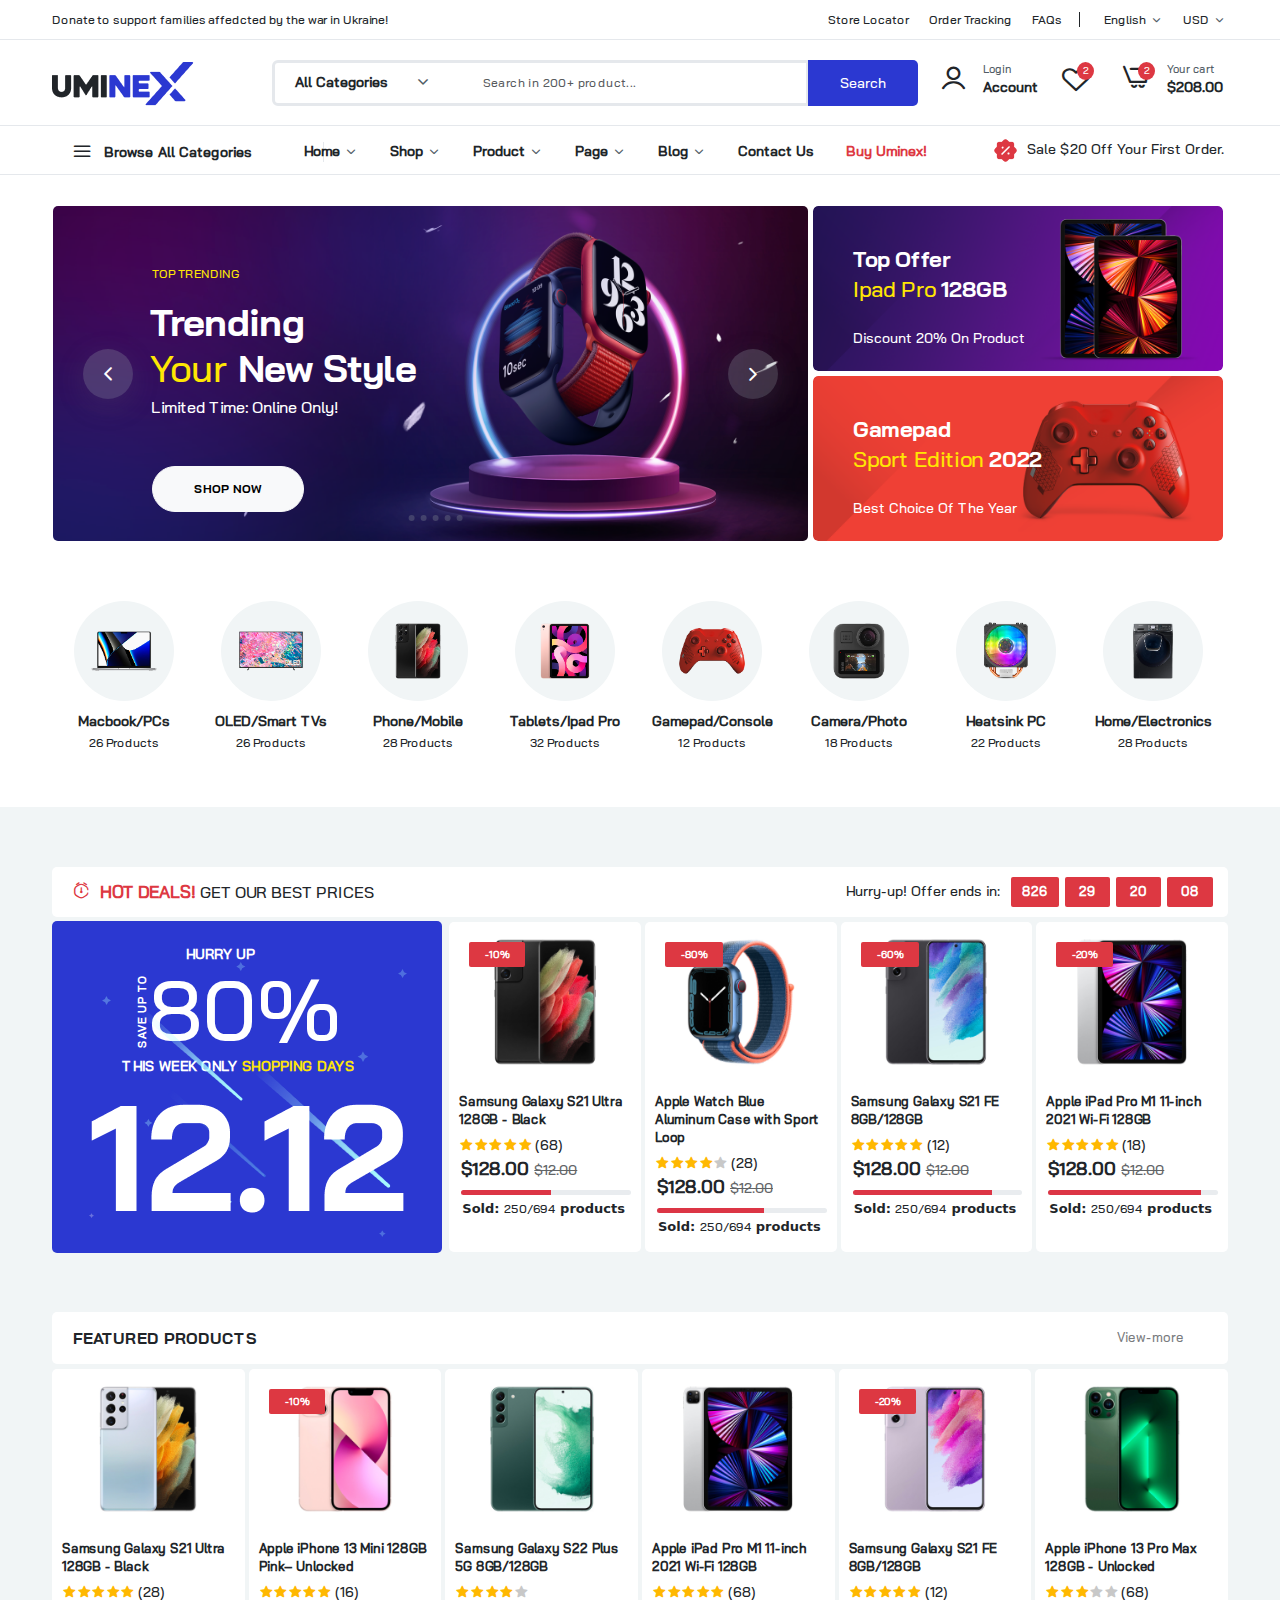
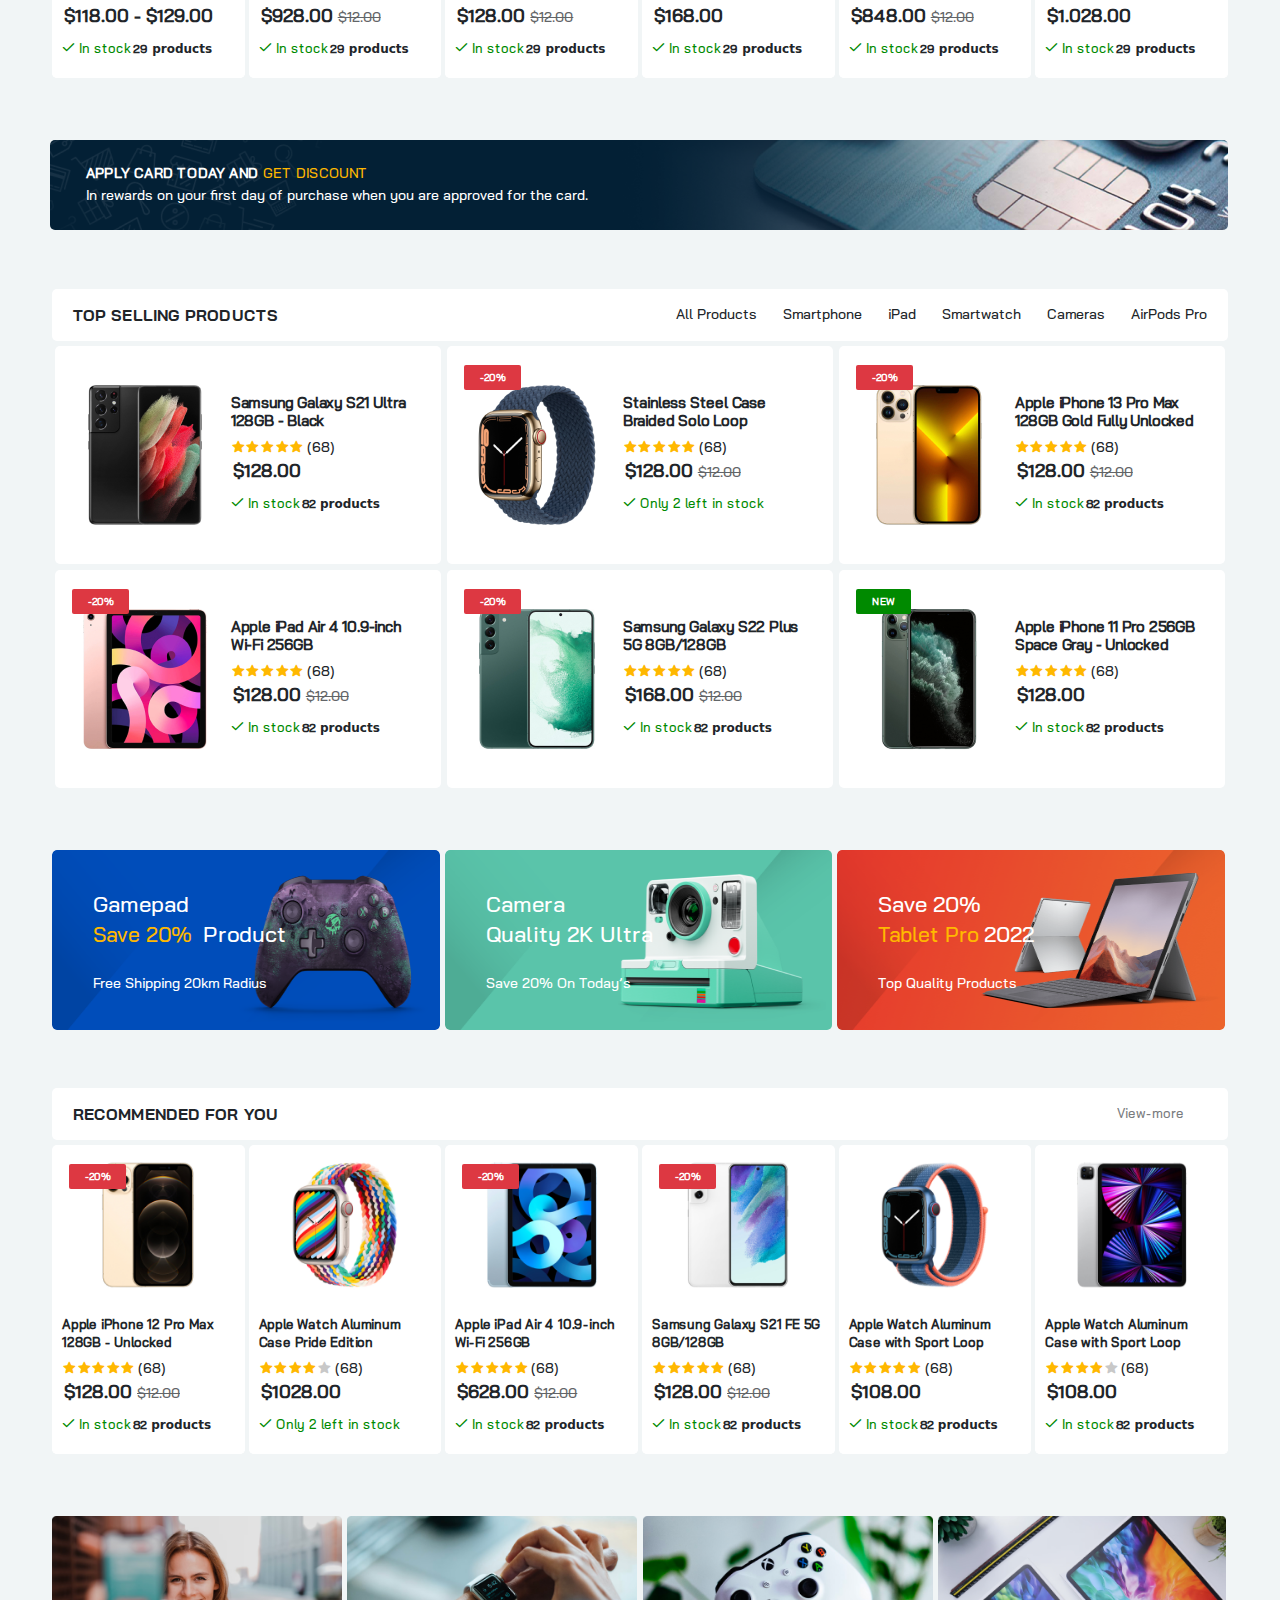
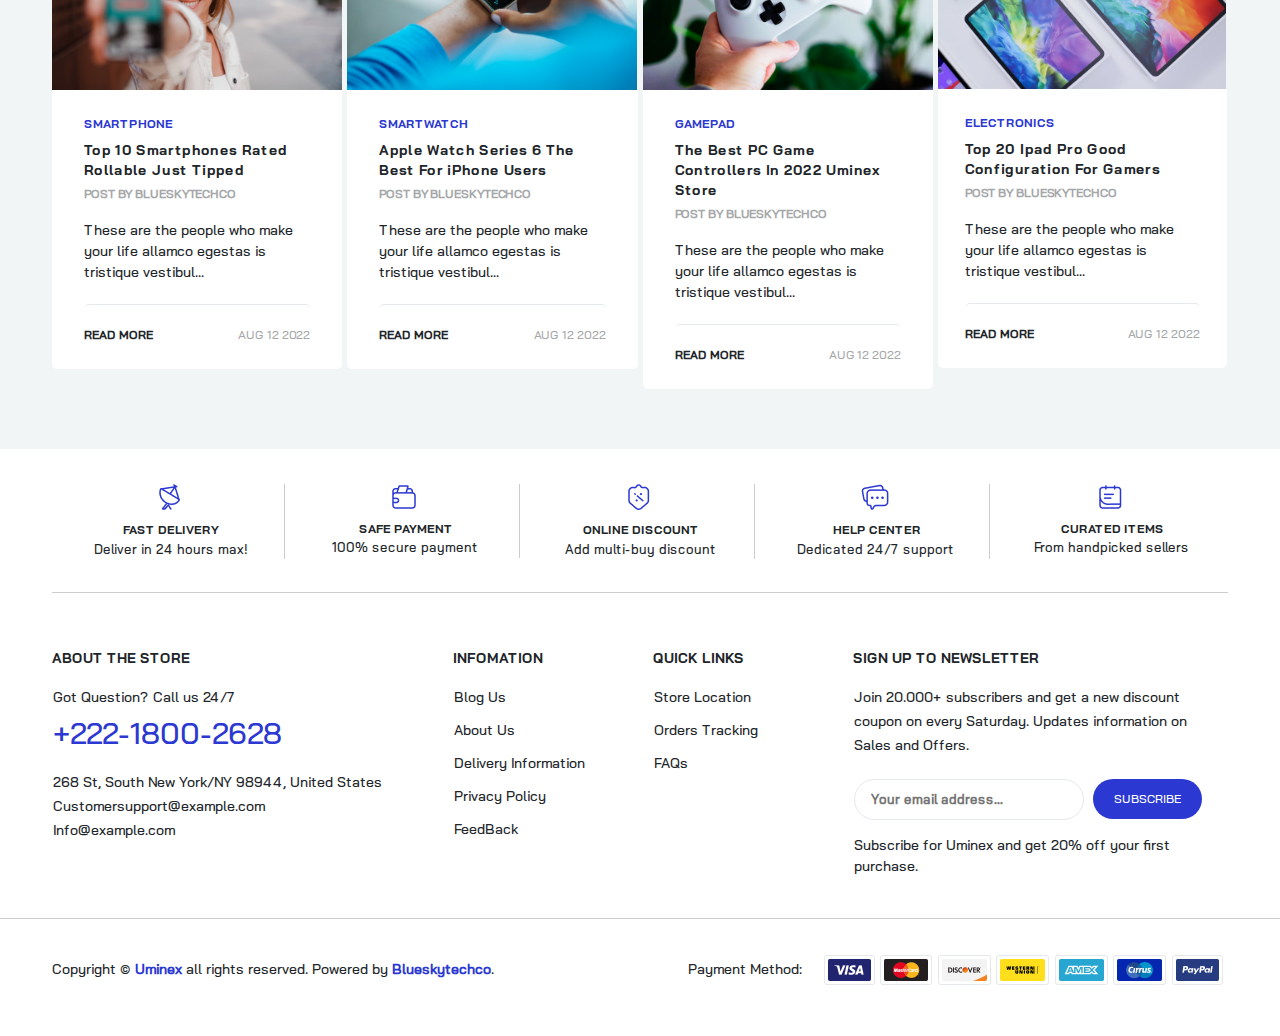
==== commit 53e3da52: "second-commit" ====
--- a/index.html
+++ b/index.html
@@ -79,7 +79,8 @@
         <div class="header-mid">
             <div class="container d-flex header-mid-inner mtm">
                 <div class="icon-mobile">
-                    <button class="btn d-xl-none border-0" type="button" data-bs-toggle="offcanvas" data-bs-target="#demo" style="padding-left: 2px;">
+                    <button class="btn d-xl-none border-0" type="button" data-bs-toggle="offcanvas"
+                        data-bs-target="#demo" style="padding-left: 2px;">
                         <i class="icon-icon-menu"></i>
                     </button>
                 </div>
@@ -159,9 +160,9 @@
                 </div>
                 <div class="offcanvas offcanvas-start offcanvas-xl" id="demo">
                     <div class="offcanvas-header">
-                        <h1 class="offcanvas-title">
+                        <div class="offcanvas-title">
                             <a href="#"><img class="img-fluid" src="./img/Logo.png" alt=""></a>
-                        </h1>
+                        </div>
                         <button type="button" class="btn-close" data-bs-dismiss="offcanvas"></button>
                     </div>
                     <div class="offcanvas-body">
@@ -190,7 +191,8 @@
                 </div>
                 <div class="header-action">
                     <div>
-                        <button class="btn d-xl-none border-0" type="button" data-bs-toggle="offcanvas" data-bs-target="#demo" style="margin-top: 4px;">
+                        <button class="btn d-xl-none border-0" type="button" data-bs-toggle="offcanvas"
+                            data-bs-target="#demo" style="margin-top: 4px;">
                             <i class="icon-icon-menu"></i>
                         </button>
                     </div>
@@ -276,9 +278,6 @@
                         <li class="page-list-item">
                             <a class="page-list-link" href="">Home</a>
                             <i class="icon-icon-small-down"></i>
-                            <ul>
-
-                            </ul>
                         </li>
                         <li class="page-list-item">
                             <a class="page-list-link" href="">Shop</a>
@@ -286,7 +285,7 @@
                             <ul class="sub-shop">
                                 <li class="sub-item-shop">
                                     <ul class="list-shop">
-                                        Shop Layout
+                                        <li>Shop Layout</li>
                                         <li class="item-shop">
                                             <a href="#" class="link-item-shop">Shop Default</a>
                                         </li>
@@ -309,7 +308,7 @@
                                 </li>
                                 <li class="sub-item-shop">
                                     <ul class="list-shop">
-                                        Product Layout
+                                        <li>Product Layout</li>
                                         <li class="item-shop">
                                             <a href="#" class="link-item-shop">Image Scroll</a>
                                         </li>
@@ -329,7 +328,7 @@
                                 </li>
                                 <li class="sub-item-shop">
                                     <ul class="list-shop">
-                                        Product Type
+                                        <li>Product Type</li>
                                         <li class="item-shop">
                                             <a href="#" class="link-item-shop">Product Default</a>
                                         </li>
@@ -353,7 +352,9 @@
                                         </li>
                                     </ul>
                                 </li>
-                                <img src="./img/img-shop.png" alt="" class="img-fluid img-shop">
+                                <li>
+                                    <img src="./img/img-shop.png" alt="" class="img-fluid img-shop">
+                                </li>
                             </ul>
                         </li>
                         <li class="page-list-item">
@@ -1212,7 +1213,8 @@
                                     <div class="btn-cart chinh-cart-row">
                                         <button class="btn btn-primary">Add to cart</button>
                                     </div>
-                                    <div class="div-self" style="top: 16px; left: 14px; background-color: #008A00;">NEW</div>
+                                    <div class="div-self" style="top: 16px; left: 14px; background-color: #008A00;">NEW
+                                    </div>
                                 </div>
                             </div>
                         </div>
@@ -1725,12 +1727,12 @@
                                 <li class="item-contact">Join 20.000+ subscribers and get a new discount coupon on
                                     every
                                     Saturday. Updates information on Sales and Offers.</li>
-                                <div class="footer-input">
+                                <li class="footer-input">
                                     <input type="text" name="" class="input-contact"
                                         placeholder="Your email address...">
                                     <button class="btn btn-contact">Subscribe</button>
-                                </div>
-                                <p class="p-contact">Subscribe for Uminex and get 20% off your first purchase.</p>
+                                </li>
+                                <li class="p-contact">Subscribe for Uminex and get 20% off your first purchase.</li>
                             </ul>
                         </div>
                     </div>
--- a/style.css
+++ b/style.css
@@ -404,6 +404,9 @@
     padding: 0;
     margin: 0 30px;
 
+}
+.list-shop li:first-child {
+    font-weight: 600;
 }
 .item-shop {
     font-size: 14px;
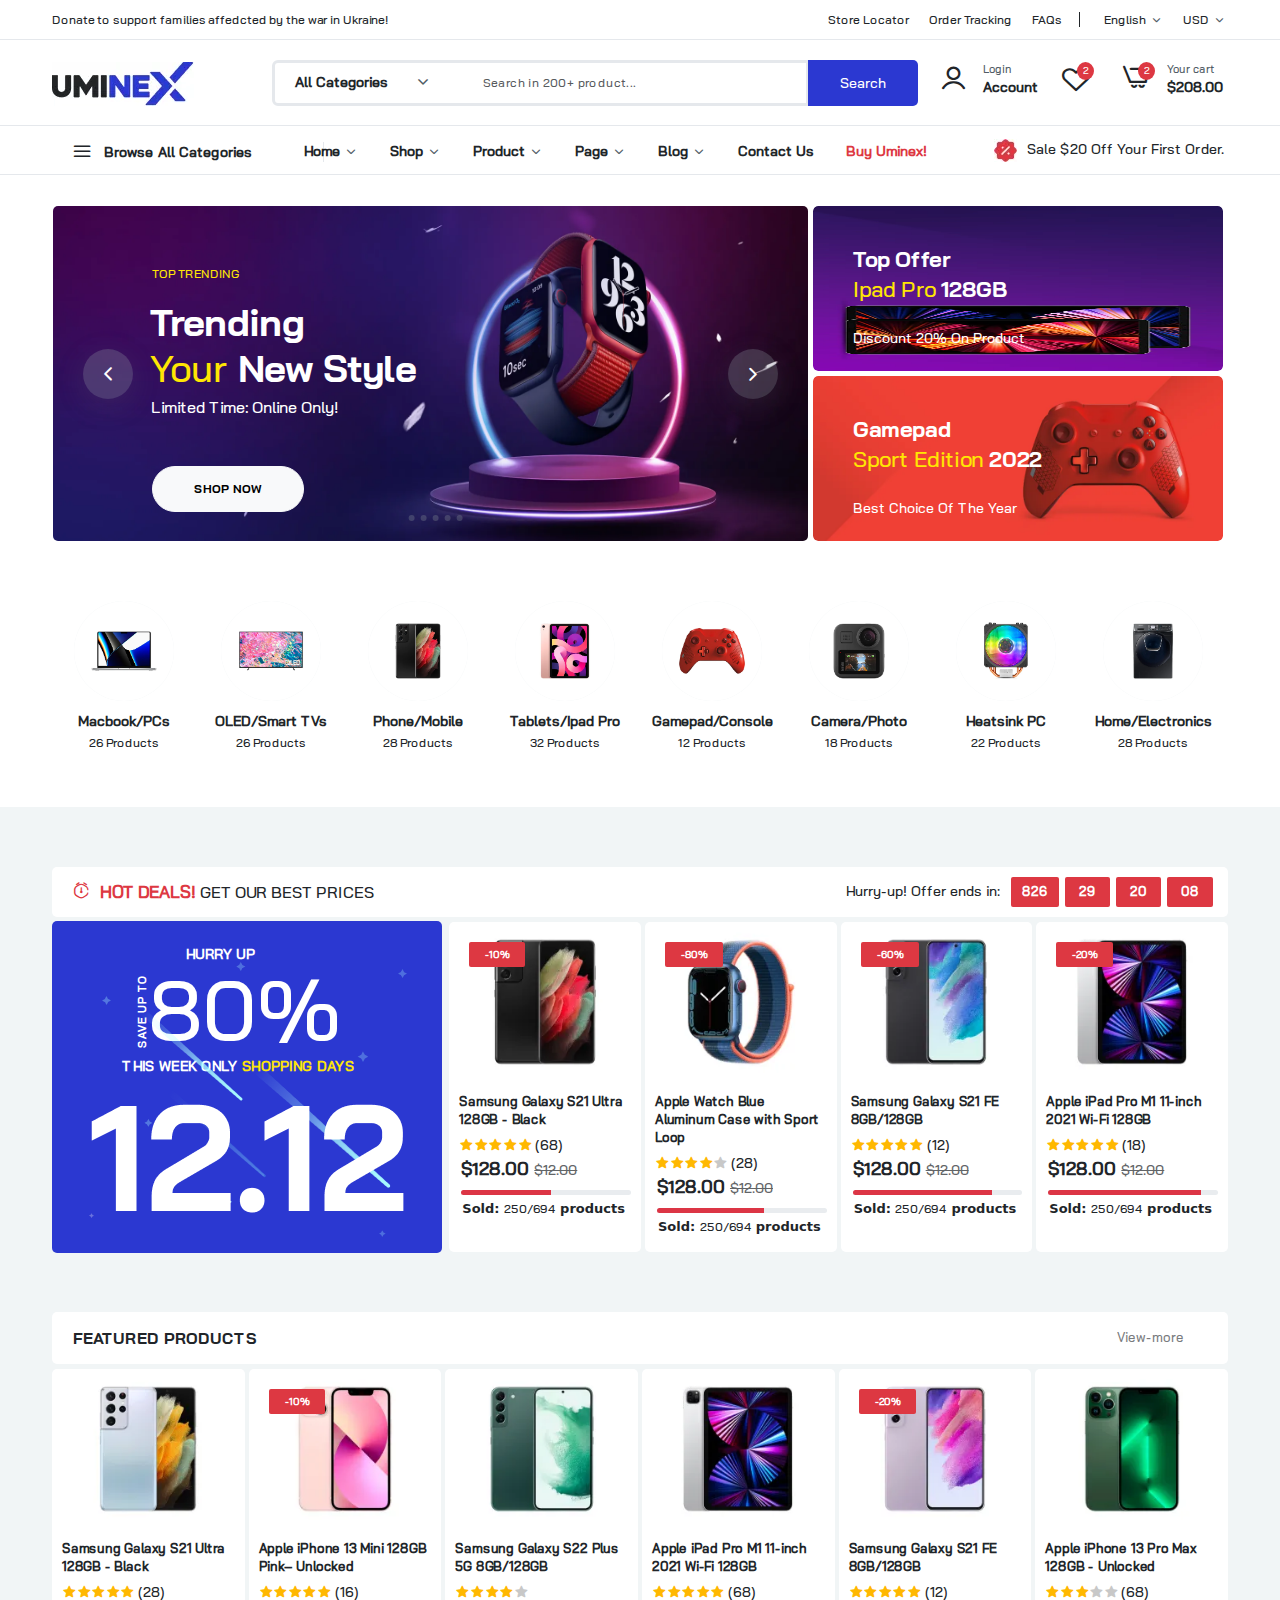
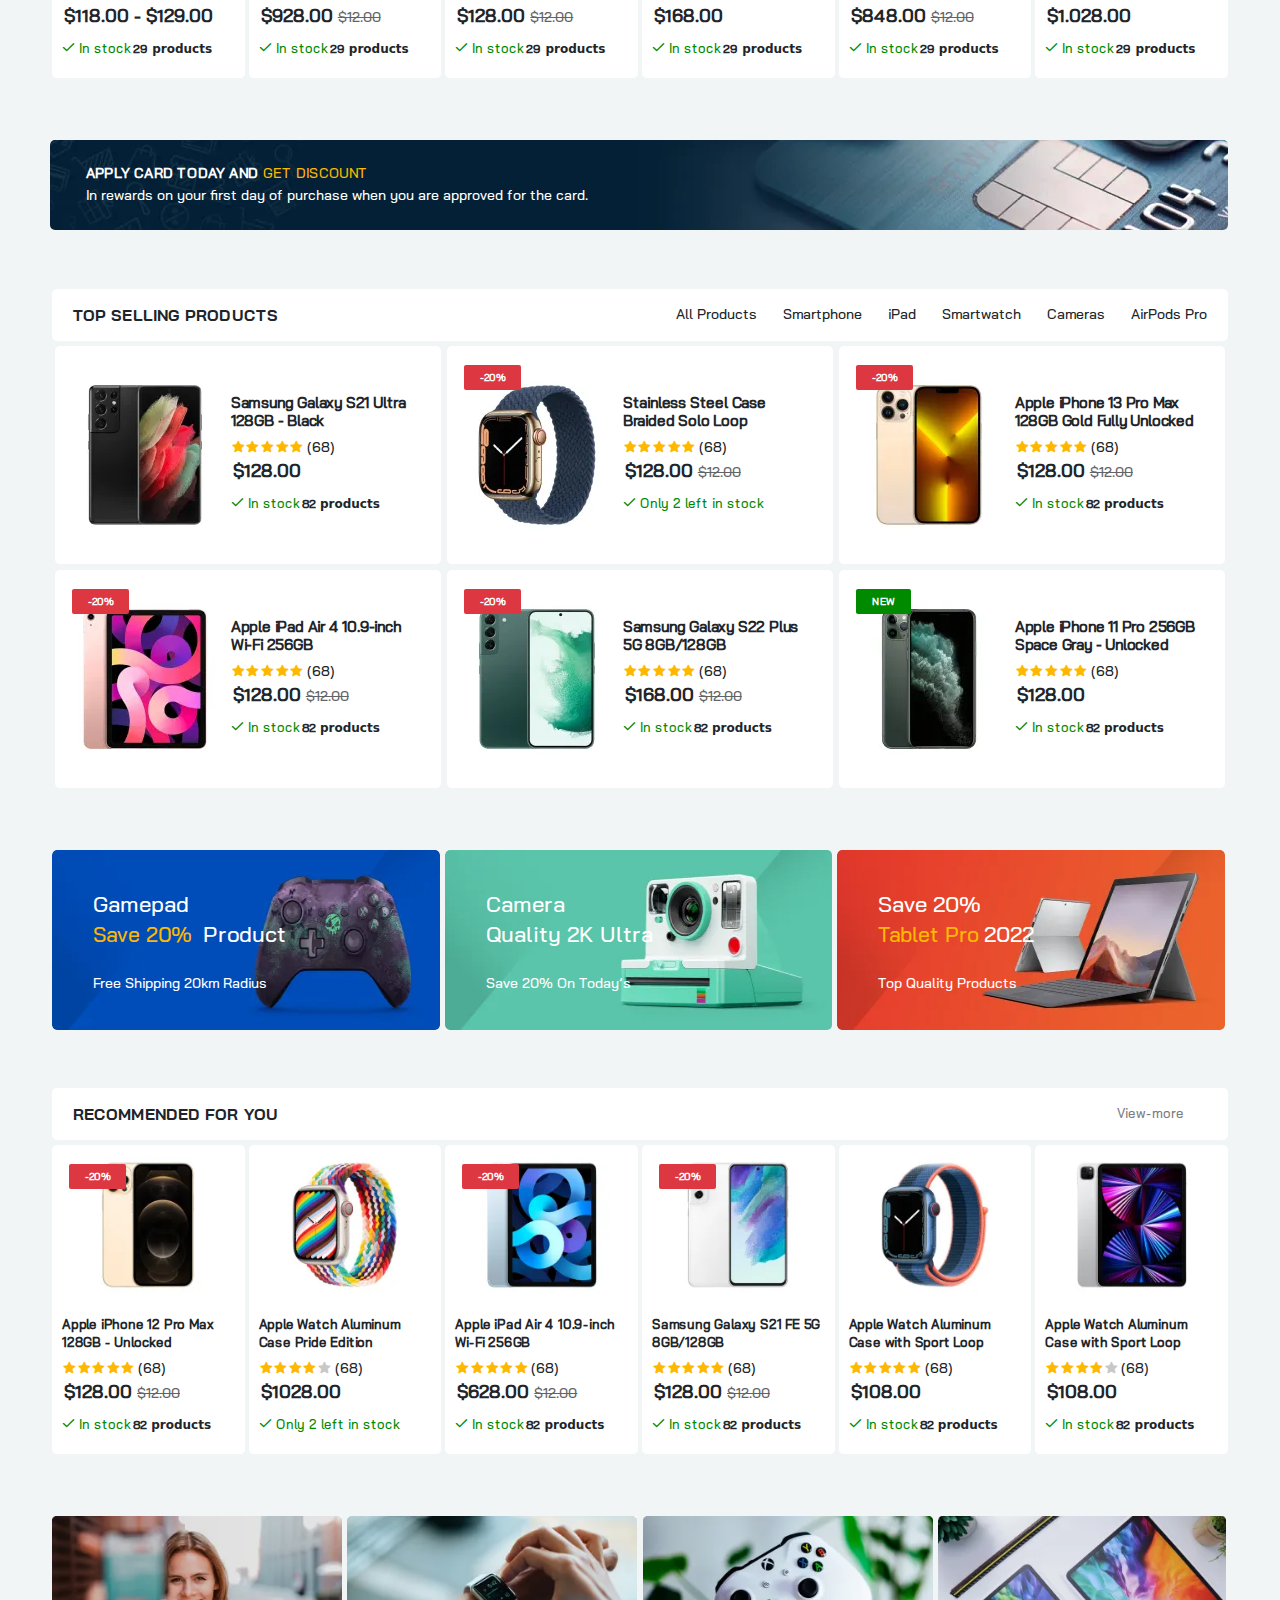
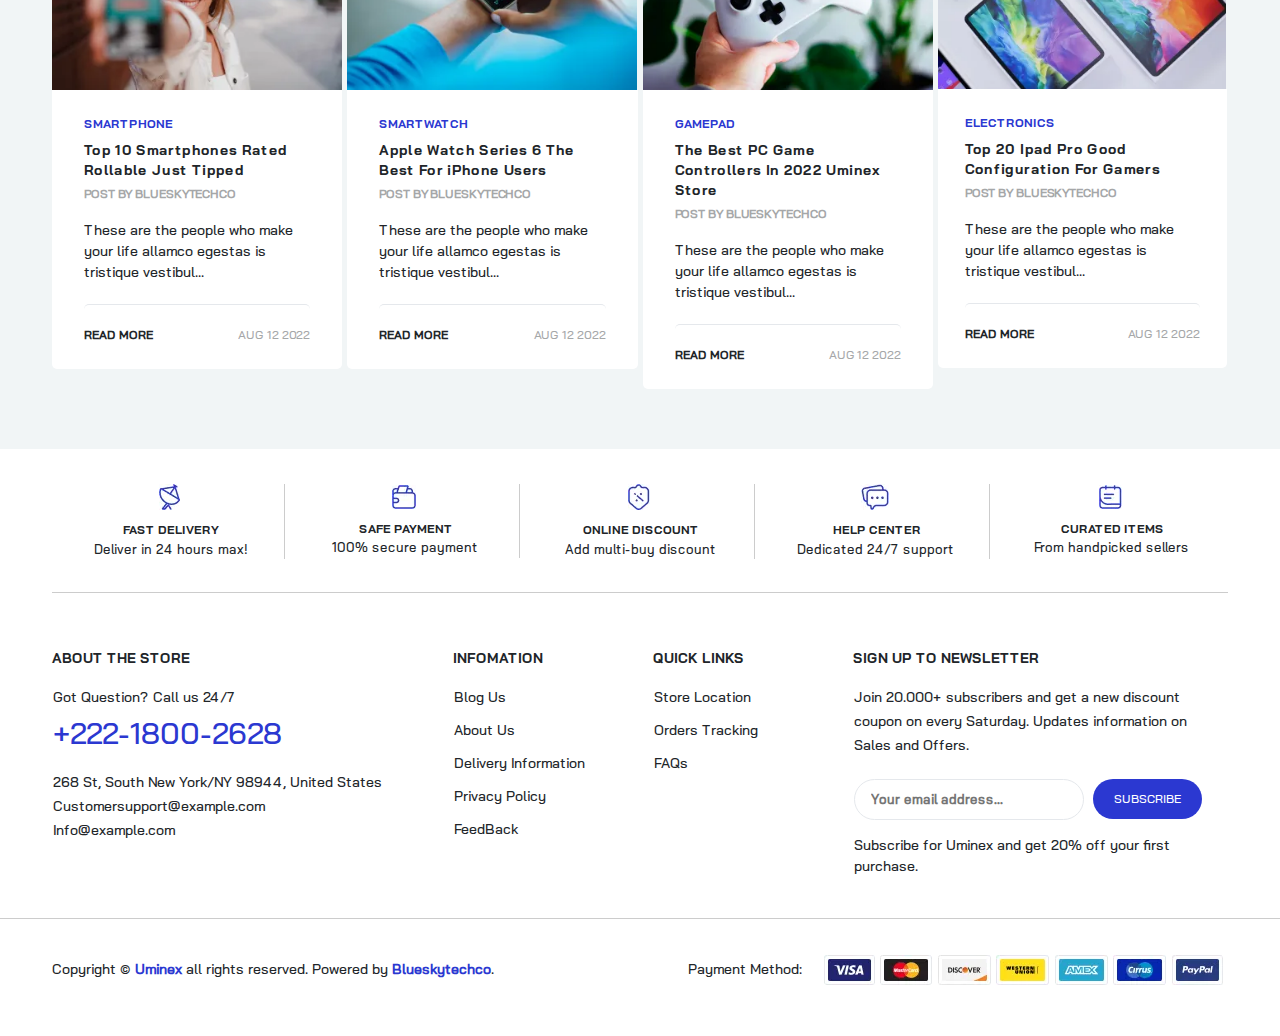
==== commit cef38223: "load" ====
--- a/index.html
+++ b/index.html
@@ -5,6 +5,8 @@
     <meta charset="UTF-8">
     <meta http-equiv="X-UA-Compatible" content="IE=edge">
     <meta name="viewport" content="width=device-width, initial-scale=1.0">
+    <meta name="description"
+        content="uminex is a sales website with the latest electronic services today, supporting customers to access science and technology.">
     <link href="https://cdn.jsdelivr.net/npm/bootstrap@5.2.3/dist/css/bootstrap.min.css" rel="stylesheet">
     <link rel="stylesheet" href="./icomoon-v1.0/style.css">
 
@@ -80,17 +82,16 @@
             <div class="container d-flex header-mid-inner mtm">
                 <div class="icon-mobile">
                     <button class="btn d-xl-none border-0" type="button" data-bs-toggle="offcanvas"
-                        data-bs-target="#demo" style="padding-left: 2px;">
+                        data-bs-target="#demo" style="padding-left: 2px;" title="button">
                         <i class="icon-icon-menu"></i>
                     </button>
                 </div>
                 <div class="header-logo">
-                    <a href="#"><img class="img-fluid" src="./img/Logo.png" alt=""></a>
+                    <a href="#"><img class="img-fluid" src="./img/Logo_58.webp" alt=""></a>
                 </div>
                 <div class="header-cart action position-relative cart-mobile icon-mobile">
                     <a class="action-link" href="#">
                         <i class="icon-icon-cart icon-action" style="font-size: 26px;"></i>
-
                         <span class="quantily">2</span>
                     </a>
                 </div>
@@ -103,53 +104,49 @@
                             <div class="category">
                                 <a class="category-link" href="#">All Categories</a>
                                 <i class="icon-icon-small-down"></i>
-                                <ul>
-
-                                </ul>
                             </div>
                         </div>
                     </form>
                     <div class="hover-search">
                         <ul class="list-hover-search">
                             <li class="item-hover-search">
-                                <a href="" class="link-hover-search">
-                                    <img src="./img/hover-search-img1.png" alt="">
+                                <a href="#" class="link-hover-search">
+                                    <img src="./img/hover-search-img1.webp" alt="">
                                     <span class="name-item-hover">Apple iPhone 11 Pro 256GB Space Gray – Unlocked
                                         <span class="price-item-hover">$128.00</span>
                                     </span>
                                 </a>
                             </li>
                             <li class="item-hover-search">
-                                <a href="" class="link-hover-search">
-                                    <img src="./img/hover-search-img2.png" alt="">
+                                <a href="#" class="link-hover-search">
+                                    <img src="./img/hover-search-img2.webp" alt="">
                                     <span class="name-item-hover">Apple iPhone 11 Pro 256GB Space Gray – Unlocked
                                         <span class="price-item-hover">$128.00</span>
                                     </span>
                                 </a>
                             </li>
                             <li class="item-hover-search">
-                                <a href="" class="link-hover-search">
-                                    <img src="./img/hover-search-img3.png" alt="">
+                                <a href="#" class="link-hover-search">
+                                    <img src="./img/hover-search-img3.webp" alt="">
                                     <span class="name-item-hover">Apple iPhone 11 Pro 256GB Space Gray – Unlocked
                                         <span class="price-item-hover">$128.00</span>
                                     </span>
                                 </a>
                             </li>
                             <li class="item-hover-search">
-                                <a href="" class="link-hover-search">
-                                    <img src="./img/hover-search-img4.png" alt="">
+                                <a href="#" class="link-hover-search">
+                                    <img src="./img/hover-search-img4.webp" alt="">
                                     <span class="name-item-hover">Apple iPhone 11 Pro 256GB Space Gray – Unlocked
                                         <span class="price-item-hover">$128.00</span>
                                     </span>
                                 </a>
                             </li>
                             <li class="item-hover-search">
-                                <a href="" class="link-hover-search">
-                                    <img src="./img/hover-search-img5.png" alt="">
+                                <a href="#" class="link-hover-search">
+                                    <img src="./img/hover-search-img5.webp" alt="">
                                     <span class="name-item-hover">Apple iPhone 11 Pro 256GB Space Gray – Unlocked
                                         <span class="price-item-hover">$128.00</span>
                                     </span>
-
                                 </a>
                             </li>
                         </ul>
@@ -161,29 +158,29 @@
                 <div class="offcanvas offcanvas-start offcanvas-xl" id="demo">
                     <div class="offcanvas-header">
                         <div class="offcanvas-title">
-                            <a href="#"><img class="img-fluid" src="./img/Logo.png" alt=""></a>
+                            <a href="#"><img class="img-fluid" src="./img/Logo.webp" alt=""></a>
                         </div>
                         <button type="button" class="btn-close" data-bs-dismiss="offcanvas"></button>
                     </div>
                     <div class="offcanvas-body">
                         <ul class="page-list-mobile">
                             <li class="page-list-item">
-                                <a class="page-list-link" href="">Home</a>
+                                <a class="page-list-link" href="#">Home</a>
                             </li>
                             <li class="page-list-item">
-                                <a class="page-list-link" href="">Shop</a>
+                                <a class="page-list-link" href="#">Shop</a>
                             </li>
                             <li class="page-list-item">
-                                <a class="page-list-link" href="">Product</a>
+                                <a class="page-list-link" href="#">Product</a>
                             </li>
                             <li class="page-list-item">
-                                <a class="page-list-link" href="">Page</a>
+                                <a class="page-list-link" href="#">Page</a>
                             </li>
                             <li class="page-list-item">
-                                <a class="page-list-link" href="">Blog</a>
+                                <a class="page-list-link" href="#">Blog</a>
                             </li>
                             <li class="page-list-item">
-                                <a class="page-list-link" href="">Contact us</a>
+                                <a class="page-list-link" href="#">Contact us</a>
                             </li>
                         </ul>
                         <button class="btn btn-secondary btn-menu" type="button">LOG IN</button>
@@ -192,7 +189,7 @@
                 <div class="header-action">
                     <div>
                         <button class="btn d-xl-none border-0" type="button" data-bs-toggle="offcanvas"
-                            data-bs-target="#demo" style="margin-top: 4px;">
+                            data-bs-target="#demo" style="margin-top: 4px;" title="butt">
                             <i class="icon-icon-menu"></i>
                         </button>
                     </div>
@@ -276,11 +273,11 @@
                 <div class="header-pages">
                     <ul class="page-list">
                         <li class="page-list-item">
-                            <a class="page-list-link" href="">Home</a>
+                            <a class="page-list-link" href="#">Home</a>
                             <i class="icon-icon-small-down"></i>
                         </li>
                         <li class="page-list-item">
-                            <a class="page-list-link" href="">Shop</a>
+                            <a class="page-list-link" href="#">Shop</a>
                             <i class="icon-icon-small-down"></i>
                             <ul class="sub-shop">
                                 <li class="sub-item-shop">
@@ -353,33 +350,33 @@
                                     </ul>
                                 </li>
                                 <li>
-                                    <img src="./img/img-shop.png" alt="" class="img-fluid img-shop">
+                                    <img src="./img/img-shop.webp" alt="" class="img-fluid img-shop">
                                 </li>
                             </ul>
                         </li>
                         <li class="page-list-item">
-                            <a class="page-list-link" href="">Product</a>
+                            <a class="page-list-link" href="#">Product</a>
                             <i class="icon-icon-small-down"></i>
                         </li>
                         <li class="page-list-item">
-                            <a class="page-list-link" href="">Page</a>
+                            <a class="page-list-link" href="#">Page</a>
                             <i class="icon-icon-small-down"></i>
                         </li>
                         <li class="page-list-item">
-                            <a class="page-list-link" href="">Blog</a>
+                            <a class="page-list-link" href="#">Blog</a>
                             <i class="icon-icon-small-down"></i>
                         </li>
                         <li class="page-list-item">
-                            <a class="page-list-link" href="">Contact Us</a>
+                            <a class="page-list-link" href="#">Contact Us</a>
                         </li>
                         <li class="page-list-item">
-                            <a class="page-list-link last-child" href="">Buy Uminex!</a>
+                            <a class="page-list-link last-child" href="#">Buy Uminex!</a>
                         </li>
                     </ul>
                 </div>
                 <div class="header-sale">
                     <a href="#" class="sale-link">
-                        <img src="./img/icon.png" alt="">
+                        <img src="./img/icon.webp" alt="">
                         <span class="sale-text">Sale $20 Off Your First Order.</span>
                     </a>
                 </div>
@@ -443,18 +440,16 @@
             <div class="slider-product">
                 <div class="slider-prev-next">
                     <i class="icon-icon-small-prev prev prev1"></i>
-
                     <i class="icon-icon-small-next next next1"></i>
                 </div>
                 <div class="slider-prev-next">
                     <i class="icon-icon-small-prev prev prev1"></i>
-
                     <i class="icon-icon-small-next next next1"></i>
                 </div>
                 <div class="slider-item-product">
-                    <a href="" class="link-slider-item">
+                    <a href="#" class="link-slider-item">
                         <span class="img-slider-item">
-                            <img src="./img/img1.png" alt="" class="img-fluid">
+                            <img src="./img/img1.webp" alt="" class="img-fluid">
                         </span>
                         <span class="span-content-prodcut">
                             <span class="name-slider-product">Macbook/PCs</span>
@@ -463,9 +458,9 @@
                     </a>
                 </div>
                 <div class="slider-item-product">
-                    <a href="" class="link-slider-item">
+                    <a href="#" class="link-slider-item">
                         <span class="img-slider-item">
-                            <img src="./img/img2.png" alt="" class="img-fluid">
+                            <img src="./img/img2.webp" alt="" class="img-fluid">
                         </span>
                         <span class="span-content-prodcut">
                             <span class="name-slider-product">OLED/Smart TVs</span>
@@ -474,9 +469,9 @@
                     </a>
                 </div>
                 <div class="slider-item-product">
-                    <a href="" class="link-slider-item">
+                    <a href="#" class="link-slider-item">
                         <span class="img-slider-item">
-                            <img src="./img/img3.png" alt="" class="img-fluid">
+                            <img src="./img/img3.webp" alt="" class="img-fluid">
                         </span>
                         <span class="span-content-prodcut">
                             <span class="name-slider-product">Phone/Mobile</span>
@@ -485,9 +480,9 @@
                     </a>
                 </div>
                 <div class="slider-item-product">
-                    <a href="" class="link-slider-item">
+                    <a href="#" class="link-slider-item">
                         <span class="img-slider-item">
-                            <img src="./img/img4.png" alt="" class="img-fluid">
+                            <img src="./img/img4.webp" alt="" class="img-fluid">
                         </span>
                         <span class="span-content-prodcut">
                             <span class="name-slider-product">Tablets/Ipad Pro</span>
@@ -496,9 +491,9 @@
                     </a>
                 </div>
                 <div class="slider-item-product">
-                    <a href="" class="link-slider-item">
+                    <a href="#" class="link-slider-item">
                         <span class="img-slider-item">
-                            <img src="./img/img5.png" alt="" class="img-fluid">
+                            <img src="./img/img5.webp" alt="" class="img-fluid">
                         </span>
                         <span class="span-content-prodcut">
                             <span class="name-slider-product">Gamepad/Console</span>
@@ -507,9 +502,9 @@
                     </a>
                 </div>
                 <div class="slider-item-product">
-                    <a href="" class="link-slider-item">
+                    <a href="#" class="link-slider-item">
                         <span class="img-slider-item">
-                            <img src="./img/img6.png" alt="" class="img-fluid">
+                            <img src="./img/img6.webp" alt="" class="img-fluid">
                         </span>
                         <span class="span-content-prodcut">
                             <span class="name-slider-product">Camera/Photo</span>
@@ -518,9 +513,9 @@
                     </a>
                 </div>
                 <div class="slider-item-product">
-                    <a href="" class="link-slider-item">
+                    <a href="#" class="link-slider-item">
                         <span class="img-slider-item">
-                            <img src="./img/img7.png" alt="" class="img-fluid">
+                            <img src="./img/img7.webp" alt="" class="img-fluid">
                         </span>
                         <span class="span-content-prodcut">
                             <span class="name-slider-product">Heatsink PC</span>
@@ -529,9 +524,9 @@
                     </a>
                 </div>
                 <div class="slider-item-product">
-                    <a href="" class="link-slider-item">
+                    <a href="#" class="link-slider-item">
                         <span class="img-slider-item">
-                            <img src="./img/img8.png" alt="" class="img-fluid">
+                            <img src="./img/img8.webp" alt="" class="img-fluid">
                         </span>
                         <span class="span-content-prodcut">
                             <span class="name-slider-product">Home/Electronics</span>
@@ -589,7 +584,7 @@
                                 <div class="item-product">
                                     <div class="product-inner position-relative">
                                         <a href="#" class="link-product banner">
-                                            <img src="./img/img9.png" alt="">
+                                            <img src="./img/img9.webp" alt="">
                                         </a>
                                         <div class="options">
                                             <a href="#" class="options-icon">
@@ -604,7 +599,7 @@
                                         </div>
                                     </div>
                                     <div class="product-info">
-                                        <a href="" class="name-product">Samsung Galaxy S21 Ultra 128GB - Black</a>
+                                        <a href="#" class="name-product">Samsung Galaxy S21 Ultra 128GB - Black</a>
                                         <div class="start-product">
                                             <i class="icon-start"></i>
                                             <i class="icon-start"></i>
@@ -628,7 +623,7 @@
                                 <div class="item-product item2 ">
                                     <div class="product-inner position-relative">
                                         <a href="#" class="link-product banner">
-                                            <img src="./img/img10.png" alt="">
+                                            <img src="./img/img10.webp" alt="">
                                         </a>
                                         <div class="options">
                                             <a href="#" class="options-icon">
@@ -643,7 +638,7 @@
                                         </div>
                                     </div>
                                     <div class="product-info">
-                                        <a href="" class="name-product">Apple Watch Blue Aluminum Case with Sport
+                                        <a href="#" class="name-product">Apple Watch Blue Aluminum Case with Sport
                                             Loop</a>
                                         <div class="start-product">
                                             <i class="icon-start"></i>
@@ -669,7 +664,7 @@
                                 <div class="item-product item3">
                                     <div class="product-inner position-relative">
                                         <a href="#" class="link-product banner">
-                                            <img src="./img/img11.png" alt="">
+                                            <img src="./img/img11.webp" alt="">
                                         </a>
                                         <div class="options">
                                             <a href="#" class="options-icon">
@@ -684,7 +679,7 @@
                                         </div>
                                     </div>
                                     <div class="product-info">
-                                        <a href="" class="name-product">Samsung Galaxy S21 FE 8GB/128GB</a>
+                                        <a href="#" class="name-product">Samsung Galaxy S21 FE 8GB/128GB</a>
                                         <div class="start-product">
                                             <i class="icon-start"></i>
                                             <i class="icon-start"></i>
@@ -708,7 +703,7 @@
                                 <div class="item-product">
                                     <div class="product-inner position-relative">
                                         <a href="#" class="link-product banner">
-                                            <img src="./img/img12.png" alt="">
+                                            <img src="./img/img12.webp" alt="">
                                         </a>
                                         <div class="options">
                                             <a href="#" class="options-icon">
@@ -723,7 +718,7 @@
                                         </div>
                                     </div>
                                     <div class="product-info">
-                                        <a href="" class="name-product">Apple iPad Pro M1 11-inch 2021 Wi-Fi 128GB</a>
+                                        <a href="#" class="name-product">Apple iPad Pro M1 11-inch 2021 Wi-Fi 128GB</a>
                                         <div class="start-product">
                                             <i class="icon-start"></i>
                                             <i class="icon-start"></i>
@@ -732,13 +727,10 @@
                                             <i class="icon-start"></i>
                                             <span class="span-prodcut">(18)</span>
                                         </div>
-
                                         <span class="salary">$128.00 <span class="salary-old">$12.00</span></span>
-
                                         <div class="progress">
                                             <div class="progress-bar bg-danger" style="width: 90%"></div>
                                         </div>
-
                                         <div class="number-product">Sold: <span class="number">250/694 </span> products
                                         </div>
                                     </div>
@@ -755,7 +747,7 @@
                             <p class="hot-deals-para feature-product">featured products</p>
                         </div>
                         <div class="hurry-up">
-                            <a href="" class="view-more">View-more <i class="icon-icon-small-next"></i></a>
+                            <a href="#" class="view-more">View-more <i class="icon-icon-small-next"></i></a>
                         </div>
                     </div>
                     <div class="product-sample feature-sample">
@@ -763,7 +755,7 @@
                             <div class="item-product">
                                 <div class="product-inner position-relative">
                                     <a href="#" class="link-product banner">
-                                        <img src="./img/img18.png" alt="">
+                                        <img src="./img/img18.webp" alt="">
                                     </a>
                                     <div class="options">
                                         <a href="#" class="options-icon">
@@ -778,7 +770,7 @@
                                     </div>
                                 </div>
                                 <div class="product-info">
-                                    <a href="" class="name-product">Samsung Galaxy S21 Ultra 128GB - Black</a>
+                                    <a href="#" class="name-product">Samsung Galaxy S21 Ultra 128GB - Black</a>
                                     <div class="start-product">
                                         <i class="icon-start"></i>
                                         <i class="icon-start"></i>
@@ -798,7 +790,7 @@
                             <div class="item-product">
                                 <div class="product-inner position-relative">
                                     <a href="#" class="link-product banner">
-                                        <img src="./img/img17.png" alt="">
+                                        <img src="./img/img17.webp" alt="">
                                     </a>
                                     <div class="options">
                                         <a href="#" class="options-icon">
@@ -813,7 +805,7 @@
                                     </div>
                                 </div>
                                 <div class="product-info">
-                                    <a href="" class="name-product">Apple iPhone 13 Mini 128GB Pink– Unlocked</a>
+                                    <a href="#" class="name-product">Apple iPhone 13 Mini 128GB Pink– Unlocked</a>
                                     <div class="start-product">
                                         <i class="icon-start"></i>
                                         <i class="icon-start"></i>
@@ -834,7 +826,7 @@
                             <div class="item-product item576_an">
                                 <div class="product-inner position-relative">
                                     <a href="#" class="link-product banner">
-                                        <img src="./img/img16.png" alt="">
+                                        <img src="./img/img16.webp" alt="">
                                     </a>
                                     <div class="options">
                                         <a href="#" class="options-icon">
@@ -849,7 +841,7 @@
                                     </div>
                                 </div>
                                 <div class="product-info">
-                                    <a href="" class="name-product">Samsung Galaxy S22 Plus 5G 8GB/128GB</a>
+                                    <a href="#" class="name-product">Samsung Galaxy S22 Plus 5G 8GB/128GB</a>
                                     <div class="start-product">
                                         <i class="icon-start"></i>
                                         <i class="icon-start"></i>
@@ -868,7 +860,7 @@
                             <div class="item-product item4">
                                 <div class="product-inner position-relative">
                                     <a href="#" class="link-product banner">
-                                        <img src="./img/img15.png" alt="">
+                                        <img src="./img/img15.webp" alt="">
                                     </a>
                                     <div class="options">
                                         <a href="#" class="options-icon">
@@ -883,7 +875,7 @@
                                     </div>
                                 </div>
                                 <div class="product-info">
-                                    <a href="" class="name-product">Apple iPad Pro M1 11-inch 2021 Wi-Fi 128GB</a>
+                                    <a href="#" class="name-product">Apple iPad Pro M1 11-inch 2021 Wi-Fi 128GB</a>
                                     <div class="start-product">
                                         <i class="icon-start"></i>
                                         <i class="icon-start"></i>
@@ -903,7 +895,7 @@
                             <div class="item-product item5">
                                 <div class="product-inner position-relative">
                                     <a href="#" class="link-product banner">
-                                        <img src="./img/img14.png" alt="">
+                                        <img src="./img/img14.webp" alt="">
                                     </a>
                                     <div class="options">
                                         <a href="#" class="options-icon">
@@ -918,7 +910,7 @@
                                     </div>
                                 </div>
                                 <div class="product-info">
-                                    <a href="" class="name-product">Samsung Galaxy S21 FE 8GB/128GB</a>
+                                    <a href="#" class="name-product">Samsung Galaxy S21 FE 8GB/128GB</a>
                                     <div class="start-product">
                                         <i class="icon-start"></i>
                                         <i class="icon-start"></i>
@@ -939,7 +931,7 @@
                             <div class="item-product">
                                 <div class="product-inner position-relative">
                                     <a href="#" class="link-product banner">
-                                        <img src="./img/img13.png" alt="">
+                                        <img src="./img/img13.webp" alt="">
                                     </a>
                                     <div class="options">
                                         <a href="#" class="options-icon">
@@ -954,7 +946,7 @@
                                     </div>
                                 </div>
                                 <div class="product-info">
-                                    <a href="" class="name-product">Apple iPhone 13 Pro Max 128GB - Unlocked</a>
+                                    <a href="#" class="name-product">Apple iPhone 13 Pro Max 128GB - Unlocked</a>
                                     <div class="start-product">
                                         <i class="icon-start"></i>
                                         <i class="icon-start"></i>
@@ -975,7 +967,7 @@
                     </div>
                     <div class="get-discount">
                         <div class="text-discount">
-                            <a class="link-discount" href="">Apply card today and <span class="span-discount">get
+                            <a class="link-discount" href="#">Apply card today and <span class="span-discount">get
                                     discount</span></a>
                             <p class="para-discount">In rewards on your first day of purchase when you are approved for
                                 the card.</p>
@@ -986,12 +978,12 @@
                             <p class="hot-deals-para feature-product">Top Selling Products</p>
                         </div>
                         <ul class="list-type-product">
-                            <li class="item-type-product"><a href="">All Products</a></li>
-                            <li class="item-type-product"><a href="">Smartphone</a></li>
-                            <li class="item-type-product"><a href="">iPad</a></li>
-                            <li class="item-type-product"><a href="">Smartwatch</a></li>
-                            <li class="item-type-product"><a href="">Cameras</a></li>
-                            <li class="item-type-product"><a href="">AirPods Pro</a></li>
+                            <li class="item-type-product"><a href="#">All Products</a></li>
+                            <li class="item-type-product"><a href="#">Smartphone</a></li>
+                            <li class="item-type-product"><a href="#">iPad</a></li>
+                            <li class="item-type-product"><a href="#">Smartwatch</a></li>
+                            <li class="item-type-product"><a href="#">Cameras</a></li>
+                            <li class="item-type-product"><a href="#">AirPods Pro</a></li>
                         </ul>
                     </div>
                     <div class="product-sample-game">
@@ -999,7 +991,7 @@
                             <div class="product-col position-relative">
                                 <div class="product-row-inner">
                                     <div class="img-row banner position-relative">
-                                        <img src="./img/img19.png" alt="">
+                                        <img src="./img/img19.webp" alt="">
                                         <div class="options" style="top: -5px;right: 2px;">
                                             <a href="#" class="options-icon">
                                                 <i class="icon-icon-heart"></i>
@@ -1013,7 +1005,7 @@
                                         </div>
                                     </div>
                                     <div class="product-info-row">
-                                        <a href="" class="name-product">Samsung Galaxy S21 Ultra <br>
+                                        <a href="#" class="name-product">Samsung Galaxy S21 Ultra <br>
                                             128GB - Black</a>
                                         <div class="start-product">
                                             <i class="icon-start"></i>
@@ -1035,7 +1027,7 @@
                             <div class="product-col position-relative phone2">
                                 <div class="product-row-inner">
                                     <div class="img-row banner position-relative">
-                                        <img src="./img/img20.png" alt="">
+                                        <img src="./img/img20.webp" alt="">
                                         <div class="options" style="top: -5px;right: 2px;">
                                             <a href="#" class="options-icon">
                                                 <i class="icon-icon-heart"></i>
@@ -1049,7 +1041,7 @@
                                         </div>
                                     </div>
                                     <div class="product-info-row">
-                                        <a href="" class="name-product">Stainless Steel Case Braided Solo Loop</a>
+                                        <a href="#" class="name-product">Stainless Steel Case Braided Solo Loop</a>
                                         <div class="start-product">
                                             <i class="icon-start"></i>
                                             <i class="icon-start"></i>
@@ -1071,7 +1063,7 @@
                             <div class="product-col position-relative phone3">
                                 <div class="product-row-inner">
                                     <div class="img-row banner position-relative">
-                                        <img src="./img/img21.png" alt="">
+                                        <img src="./img/img21.webp" alt="">
                                         <div class="options" style="top: -5px;right: 2px;">
                                             <a href="#" class="options-icon">
                                                 <i class="icon-icon-heart"></i>
@@ -1085,7 +1077,7 @@
                                         </div>
                                     </div>
                                     <div class="product-info-row">
-                                        <a href="" class="name-product">Apple iPhone 13 Pro Max 128GB Gold Fully
+                                        <a href="#" class="name-product">Apple iPhone 13 Pro Max 128GB Gold Fully
                                             Unlocked</a>
                                         <div class="start-product">
                                             <i class="icon-start"></i>
@@ -1110,7 +1102,7 @@
                             <div class="product-col position-relative">
                                 <div class="product-row-inner">
                                     <div class="img-row banner position-relative">
-                                        <img src="./img/img22.png" alt="">
+                                        <img src="./img/img22.webp" alt="">
                                         <div class="options" style="top: -5px;right: 2px;">
                                             <a href="#" class="options-icon">
                                                 <i class="icon-icon-heart"></i>
@@ -1124,7 +1116,7 @@
                                         </div>
                                     </div>
                                     <div class="product-info-row">
-                                        <a href="" class="name-product">Apple iPad Air 4 10.9-inch Wi-Fi 256GB</a>
+                                        <a href="#" class="name-product">Apple iPad Air 4 10.9-inch Wi-Fi 256GB</a>
                                         <div class="start-product">
                                             <i class="icon-start"></i>
                                             <i class="icon-start"></i>
@@ -1146,7 +1138,7 @@
                             <div class="product-col position-relative phone2">
                                 <div class="product-row-inner">
                                     <div class="img-row banner position-relative">
-                                        <img src="./img/img23.png" alt="">
+                                        <img src="./img/img23.webp" alt="">
                                         <div class="options" style="top: -5px;right: 2px;">
                                             <a href="#" class="options-icon">
                                                 <i class="icon-icon-heart"></i>
@@ -1160,7 +1152,7 @@
                                         </div>
                                     </div>
                                     <div class="product-info-row">
-                                        <a href="" class="name-product">Samsung Galaxy S22 Plus 5G 8GB/128GB</a>
+                                        <a href="#" class="name-product">Samsung Galaxy S22 Plus 5G 8GB/128GB</a>
                                         <div class="start-product">
                                             <i class="icon-start"></i>
                                             <i class="icon-start"></i>
@@ -1182,7 +1174,7 @@
                             <div class="product-col position-relative phone3">
                                 <div class="product-row-inner">
                                     <div class="img-row banner position-relative">
-                                        <img src="./img/img24.png" alt="">
+                                        <img src="./img/img24.webp" alt="">
                                         <div class="options" style="top: -5px;right: 2px;">
                                             <a href="#" class="options-icon">
                                                 <i class="icon-icon-heart"></i>
@@ -1196,7 +1188,7 @@
                                         </div>
                                     </div>
                                     <div class="product-info-row">
-                                        <a href="" class="name-product">Apple iPhone 11 Pro 256GB Space Gray -
+                                        <a href="#" class="name-product">Apple iPhone 11 Pro 256GB Space Gray -
                                             Unlocked</a>
                                         <div class="start-product">
                                             <i class="icon-start"></i>
@@ -1225,7 +1217,7 @@
                                 <div class="item-bg-game1 bg-img-game">
                                     <div class="text-bg-game">
                                         <h2 class="title-game">
-                                            <a href="" class="link-game">Gamepad <br> <span class="span-game">Save
+                                            <a href="#" class="link-game">Gamepad <br><span class="span-game">Save
                                                     20%</span> Product</a>
                                         </h2>
                                         <p class="para-game">
@@ -1238,7 +1230,7 @@
                                 <div class="item-bg-game2 bg-img-game">
                                     <div class="text-bg-game">
                                         <h2 class="title-game">
-                                            <a href="" class="link-game">Camera <br> Quality 2K Ultra</a>
+                                            <a href="#" class="link-game">Camera <br> Quality 2K Ultra</a>
                                         </h2>
                                         <p class="para-game">
                                             Save 20% On Today’s
@@ -1251,7 +1243,7 @@
                                     <div class="item-bg-game3 bg-img-game">
                                         <div class="text-bg-game">
                                             <h2 class="title-game">
-                                                <a href="" class="link-game">Save 20% <br><span class="span-game">Tablet
+                                                <a href="#" class="link-game">Save 20% <br><span class="span-game">Tablet
                                                         Pro</span>2022</a>
                                             </h2>
                                             <p class="para-game">
@@ -1268,16 +1260,15 @@
                             <p class="hot-deals-para feature-product">Recommended for you</p>
                         </div>
                         <div class="hurry-up">
-                            <a href="" class="view-more">View-more <i class="icon-icon-small-next"></i></a>
-                        </div>
-                    </div>
-
+                            <a href="#" class="view-more">View-more <i class="icon-icon-small-next"></i></a>
+                        </div>
+                    </div>
                     <div class="product-sample feature-sample">
                         <div class="div-product">
                             <div class="item-product">
                                 <div class="product-inner position-relative">
                                     <a href="#" class="link-product banner">
-                                        <img src="./img/img25.png" alt="">
+                                        <img src="./img/img25.webp" alt="">
                                     </a>
                                     <div class="options">
                                         <a href="#" class="options-icon">
@@ -1292,7 +1283,7 @@
                                     </div>
                                 </div>
                                 <div class="product-info">
-                                    <a href="" class="name-product">Apple iPhone 12 Pro Max 128GB - Unlocked</a>
+                                    <a href="#" class="name-product">Apple iPhone 12 Pro Max 128GB - Unlocked</a>
                                     <div class="start-product">
                                         <i class="icon-start"></i>
                                         <i class="icon-start"></i>
@@ -1314,7 +1305,7 @@
                             <div class="item-product">
                                 <div class="product-inner position-relative">
                                     <a href="#" class="link-product banner">
-                                        <img src="./img/img26.png" alt="">
+                                        <img src="./img/img26.webp" alt="">
                                     </a>
                                     <div class="options">
                                         <a href="#" class="options-icon">
@@ -1329,7 +1320,7 @@
                                     </div>
                                 </div>
                                 <div class="product-info">
-                                    <a href="" class="name-product">Apple Watch Aluminum Case Pride Edition</a>
+                                    <a href="#" class="name-product">Apple Watch Aluminum Case Pride Edition</a>
                                     <div class="start-product">
                                         <i class="icon-start"></i>
                                         <i class="icon-start"></i>
@@ -1350,7 +1341,7 @@
                             <div class="item-product item576_an">
                                 <div class="product-inner position-relative">
                                     <a href="#" class="link-product banner">
-                                        <img src="./img/img27.png" alt="">
+                                        <img src="./img/img27.webp" alt="">
                                     </a>
                                     <div class="options">
                                         <a href="#" class="options-icon">
@@ -1366,7 +1357,7 @@
                                     <div class="div-self" style="top: 16px; left: 14px;">-20%</div>
                                 </div>
                                 <div class="product-info">
-                                    <a href="" class="name-product">Apple iPad Air 4 10.9-inch Wi-Fi 256GB</a>
+                                    <a href="#" class="name-product">Apple iPad Air 4 10.9-inch Wi-Fi 256GB</a>
                                     <div class="start-product">
                                         <i class="icon-start"></i>
                                         <i class="icon-start"></i>
@@ -1386,7 +1377,7 @@
                             <div class="item-product item4">
                                 <div class="product-inner position-relative">
                                     <a href="#" class="link-product banner">
-                                        <img src="./img/img28.png" alt="">
+                                        <img src="./img/img28.webp" alt="">
                                     </a>
                                     <div class="options">
                                         <a href="#" class="options-icon">
@@ -1401,7 +1392,7 @@
                                     </div>
                                 </div>
                                 <div class="product-info">
-                                    <a href="" class="name-product">Samsung Galaxy S21 FE 5G 8GB/128GB</a>
+                                    <a href="#" class="name-product">Samsung Galaxy S21 FE 5G 8GB/128GB</a>
                                     <div class="start-product">
                                         <i class="icon-start"></i>
                                         <i class="icon-start"></i>
@@ -1422,7 +1413,7 @@
                             <div class="item-product item5">
                                 <div class="product-inner position-relative">
                                     <a href="#" class="link-product banner">
-                                        <img src="./img/img29.png" alt="">
+                                        <img src="./img/img29.webp" alt="">
                                     </a>
                                     <div class="options">
                                         <a href="#" class="options-icon">
@@ -1437,7 +1428,7 @@
                                     </div>
                                 </div>
                                 <div class="product-info">
-                                    <a href="" class="name-product">Apple Watch Aluminum Case with Sport Loop</a>
+                                    <a href="#" class="name-product">Apple Watch Aluminum Case with Sport Loop</a>
                                     <div class="start-product">
                                         <i class="icon-start"></i>
                                         <i class="icon-start"></i>
@@ -1457,7 +1448,7 @@
                             <div class="item-product">
                                 <div class="product-inner position-relative">
                                     <a href="#" class="link-product banner">
-                                        <img src="./img/img30.png" alt="">
+                                        <img src="./img/img30.webp" alt="">
                                     </a>
                                     <div class="options">
                                         <a href="#" class="options-icon">
@@ -1472,7 +1463,7 @@
                                     </div>
                                 </div>
                                 <div class="product-info">
-                                    <a href="" class="name-product">Apple Watch Aluminum Case with Sport Loop</a>
+                                    <a href="#" class="name-product">Apple Watch Aluminum Case with Sport Loop</a>
                                     <div class="start-product">
                                         <i class="icon-start"></i>
                                         <i class="icon-start"></i>
@@ -1495,80 +1486,80 @@
                         <div class="row">
                             <div class="col-12 col-sm-6 col-lg-3">
                                 <div class="blog-img banner">
-                                    <img src="./img/img31.png" alt="" class="img-fluid">
+                                    <img src="./img/img31.webp" alt="" class="img-fluid">
                                 </div>
                                 <div class="blog-infor">
                                     <div class="blog-type">
-                                        <a href="">smartphone</a>
+                                        <a href="#">smartphone</a>
                                     </div>
                                     <h2 class="blog-title">Top 10 Smartphones Rated Rollable Just Tipped</h2>
-                                    <div class="blog-author"><a href="">Post by Blueskytechco</a></div>
+                                    <div class="blog-author"><a href="#">Post by Blueskytechco</a></div>
                                     <p class="blog-content">
                                         These are the people who make your life
                                         allamco egestas is tristique vestibul...
                                     </p>
                                     <div class="blog-detail">
-                                        <a href="" class="blog-read d-block">READ MORE</a>
+                                        <a href="#" class="blog-read d-block">READ MORE</a>
                                         <p class="blog-date">Aug 12 2022</p>
                                     </div>
                                 </div>
                             </div>
                             <div class="col-12 col-sm-6 col-lg-3">
                                 <div class="blog-img banner">
-                                    <img src="./img/img32.png" alt="" class="img-fluid">
+                                    <img src="./img/img32.webp" alt="" class="img-fluid">
                                 </div>
                                 <div class="blog-infor">
                                     <div class="blog-type">
-                                        <a href="">smartwatch</a>
+                                        <a href="#">smartwatch</a>
                                     </div>
                                     <h2 class="blog-title">Apple Watch Series 6 The Best For iPhone Users</h2>
-                                    <div class="blog-author"><a href="">Post by Blueskytechco</a></div>
+                                    <div class="blog-author"><a href="#">Post by Blueskytechco</a></div>
                                     <p class="blog-content">
                                         These are the people who make your life
                                         allamco egestas is tristique vestibul...
                                     </p>
                                     <div class="blog-detail">
-                                        <a href="" class="blog-read d-block">READ MORE</a>
+                                        <a href="#" class="blog-read d-block">READ MORE</a>
                                         <p class="blog-date">Aug 12 2022</p>
                                     </div>
                                 </div>
                             </div>
                             <div class="col-12 col-sm-6 col-lg-3">
                                 <div class="blog-img banner">
-                                    <img src="./img/img33.png" alt="" class="img-fluid">
+                                    <img src="./img/img33.webp" alt="" class="img-fluid">
                                 </div>
                                 <div class="blog-infor">
                                     <div class="blog-type">
-                                        <a href="">Gamepad</a>
+                                        <a href="#">Gamepad</a>
                                     </div>
                                     <h2 class="blog-title">The Best PC Game Controllers In 2022 Uminex Store</h2>
-                                    <div class="blog-author"><a href="">Post by Blueskytechco</a></div>
+                                    <div class="blog-author"><a href="#">Post by Blueskytechco</a></div>
                                     <p class="blog-content">
                                         These are the people who make your life
                                         allamco egestas is tristique vestibul...
                                     </p>
                                     <div class="blog-detail">
-                                        <a href="" class="blog-read d-block">READ MORE</a>
+                                        <a href="#" class="blog-read d-block">READ MORE</a>
                                         <p class="blog-date">Aug 12 2022</p>
                                     </div>
                                 </div>
                             </div>
                             <div class="col-12 col-sm-6 col-lg-3" style="padding-right: 4px;">
                                 <div class="blog-img banner">
-                                    <img src="./img/img34.png" alt="" class="img-fluid">
+                                    <img src="./img/img34.webp" alt="" class="img-fluid">
                                 </div>
                                 <div class="blog-infor" style="padding: 0 27px;">
                                     <div class="blog-type">
-                                        <a href="">Electronics</a>
+                                        <a href="#">Electronics</a>
                                     </div>
                                     <h2 class="blog-title">Top 20 Ipad Pro Good Configuration For Gamers</h2>
-                                    <div class="blog-author"><a href="">Post by Blueskytechco</a></div>
+                                    <div class="blog-author"><a href="#">Post by Blueskytechco</a></div>
                                     <p class="blog-content">
                                         These are the people who make your life
                                         allamco egestas is tristique vestibul...
                                     </p>
                                     <div class="blog-detail">
-                                        <a href="" class="blog-read d-block">READ MORE</a>
+                                        <a href="#" class="blog-read d-block">READ MORE</a>
                                         <p class="blog-date">Aug 12 2022</p>
                                     </div>
                                 </div>
@@ -1586,45 +1577,45 @@
                 <div class="row row-cols-5 mx-auto">
                     <div class="col">
                         <div class="item">
-                            <img src="./img/icon-angten.png" alt="">
+                            <img src="./img/icon-angten.webp" alt="">
                             <div class="infor-item">
-                                <h5 class="title-item">Fast Delivery</h5>
+                                <h4 class="title-item">Fast Delivery</h4>
                                 <p class="para-item">Deliver in 24 hours max!</p>
                             </div>
                         </div>
                     </div>
                     <div class="col">
                         <div class="item">
-                            <img src="./img/icon-payment.png" alt="">
+                            <img src="./img/icon-payment.webp" alt="">
                             <div class="infor-item">
-                                <h5 class="title-item">safe payment</h5>
+                                <h4 class="title-item">safe payment</h4>
                                 <p class="para-item">100% secure payment</p>
                             </div>
                         </div>
                     </div>
                     <div class="col">
                         <div class="item">
-                            <img src="./img/icon-protect.png" alt="">
+                            <img src="./img/icon-protect.webp" alt="">
                             <div class="infor-item">
-                                <h5 class="title-item">Online Discount</h5>
+                                <h4 class="title-item">Online Discount</h4>
                                 <p class="para-item">Add multi-buy discount</p>
                             </div>
                         </div>
                     </div>
                     <div class="col">
                         <div class="item">
-                            <img src="./img/icon-chat.png" alt="">
+                            <img src="./img/icon-chat.webp" alt="">
                             <div class="infor-item">
-                                <h5 class="title-item">Help Center</h5>
+                                <h4 class="title-item">Help Center</h4>
                                 <p class="para-item">Dedicated 24/7 support</p>
                             </div>
                         </div>
                     </div>
                     <div class="col">
                         <div class="item" style="border: none;">
-                            <img src="./img/icon-list-item.png" alt="">
+                            <img src="./img/icon-list-item.webp" alt="">
                             <div class="infor-item">
-                                <h5 class="title-item">Curated items</h5>
+                                <h4 class="title-item">Curated items</h4>
                                 <p class="para-item">From handpicked sellers</p>
                             </div>
                         </div>
@@ -1637,45 +1628,45 @@
                 <div class="row">
                     <div class="col-6 col-sm-4">
                         <div class="item">
-                            <img src="./img/icon-angten.png" alt="">
+                            <img src="./img/icon-angten.webp" alt="">
                             <div class="infor-item">
-                                <h5 class="title-item">Fast Delivery</h5>
+                                <h4 class="title-item">Fast Delivery</h4>
                                 <p class="para-item">Deliver in 24 hours max!</p>
                             </div>
                         </div>
                     </div>
                     <div class="col-6 col-sm-4">
                         <div class="item">
-                            <img src="./img/icon-payment.png" alt="">
+                            <img src="./img/icon-payment.webp" alt="">
                             <div class="infor-item">
-                                <h5 class="title-item">safe payment</h5>
+                                <h4 class="title-item">safe payment</h4>
                                 <p class="para-item">100% secure payment</p>
                             </div>
                         </div>
                     </div>
                     <div class="col-6 col-sm-4">
                         <div class="item">
-                            <img src="./img/icon-protect.png" alt="">
+                            <img src="./img/icon-protect.webp" alt="">
                             <div class="infor-item">
-                                <h5 class="title-item">Online Discount</h5>
+                                <h4 class="title-item">Online Discount</h4>
                                 <p class="para-item">Add multi-buy discount</p>
                             </div>
                         </div>
                     </div>
                     <div class="col-6 col-sm-4">
                         <div class="item">
-                            <img src="./img/icon-chat.png" alt="">
+                            <img src="./img/icon-chat.webp" alt="">
                             <div class="infor-item">
-                                <h5 class="title-item">Help Center</h5>
+                                <h4 class="title-item">Help Center</h4>
                                 <p class="para-item">Dedicated 24/7 support</p>
                             </div>
                         </div>
                     </div>
                     <div class="col-6 col-sm-4">
                         <div class="item">
-                            <img src="./img/icon-list-item.png" alt="">
+                            <img src="./img/icon-list-item.webp" alt="">
                             <div class="infor-item">
-                                <h5 class="title-item">Curated items</h5>
+                                <h4 class="title-item">Curated items</h4>
                                 <p class="para-item">From handpicked sellers</p>
                             </div>
                         </div>
@@ -1692,7 +1683,7 @@
                             <ul class="list-contact d-block">
                                 <li class="item-contact">Got Question? Call us 24/7</li>
                                 <li class="item-contact"><a class="link-contact phone-contact"
-                                        href="">+222-1800-2628</a></li>
+                                        href="#">+222-1800-2628</a></li>
                                 <li class="item-contact">268 St, South New York/NY 98944, United States
                                     <br>Customersupport@example.com <br>Info@example.com</li>
                             </ul>
@@ -1702,11 +1693,11 @@
                         <div class="contact-infor">
                             <h3 class="title-contact click">Infomation</h3>
                             <ul class="list-contact">
-                                <li class="item-contact"><a class="link-contact" href="">Blog Us</a></li>
-                                <li class="item-contact"><a class="link-contact" href="">About Us</a></li>
-                                <li class="item-contact"><a class="link-contact" href="">Delivery Information</a></li>
-                                <li class="item-contact"><a class="link-contact" href="">Privacy Policy</a></li>
-                                <li class="item-contact"><a class="link-contact" href="">FeedBack</a></li>
+                                <li class="item-contact"><a class="link-contact" href="#">Blog Us</a></li>
+                                <li class="item-contact"><a class="link-contact" href="#">About Us</a></li>
+                                <li class="item-contact"><a class="link-contact" href="#">Delivery Information</a></li>
+                                <li class="item-contact"><a class="link-contact" href="#">Privacy Policy</a></li>
+                                <li class="item-contact"><a class="link-contact" href="#">FeedBack</a></li>
                             </ul>
                         </div>
                     </div>
@@ -1714,9 +1705,9 @@
                         <div class="contact-infor">
                             <h3 class="title-contact click">Quick Links</h3>
                             <ul class="list-contact">
-                                <li class="item-contact"><a class="link-contact" href="">Store Location</a></li>
-                                <li class="item-contact"><a class="link-contact" href="">Orders Tracking</a></li>
-                                <li class="item-contact"><a class="link-contact" href="">FAQs</a></li>
+                                <li class="item-contact"><a class="link-contact" href="#">Store Location</a></li>
+                                <li class="item-contact"><a class="link-contact" href="#">Orders Tracking</a></li>
+                                <li class="item-contact"><a class="link-contact" href="#">FAQs</a></li>
                             </ul>
                         </div>
                     </div>
@@ -1728,8 +1719,7 @@
                                     every
                                     Saturday. Updates information on Sales and Offers.</li>
                                 <li class="footer-input">
-                                    <input type="text" name="" class="input-contact"
-                                        placeholder="Your email address...">
+                                    <input type="text" class="input-contact" placeholder="Your email address...">
                                     <button class="btn btn-contact">Subscribe</button>
                                 </li>
                                 <li class="p-contact">Subscribe for Uminex and get 20% off your first purchase.</li>
@@ -1753,25 +1743,25 @@
                             Payment Method:
                         </span>
                         <a href="#" class="link-payment">
-                            <img src="./img/pay1.png" alt="">
+                            <img src="./img/pay1.webp" alt="">
                         </a>
                         <a href="#" class="link-payment">
-                            <img src="./img/pay2.png" alt="">
+                            <img src="./img/pay2.webp" alt="">
                         </a>
                         <a href="#" class="link-payment">
-                            <img src="./img/pay3.png" alt="">
+                            <img src="./img/pay3.webp" alt="">
                         </a>
                         <a href="#" class="link-payment">
-                            <img src="./img/pay4.png" alt="">
+                            <img src="./img/pay4.webp" alt="">
                         </a>
                         <a href="#" class="link-payment">
-                            <img src="./img/pay5.png" alt="">
+                            <img src="./img/pay5.webp" alt="">
                         </a>
                         <a href="#" class="link-payment">
-                            <img src="./img/pay6.png" alt="">
+                            <img src="./img/pay6.webp" alt="">
                         </a>
                         <a href="#" class="link-payment">
-                            <img src="./img/pay7.png" alt="">
+                            <img src="./img/pay7.webp" alt="">
                         </a>
                     </div>
                 </div>
--- a/style.css
+++ b/style.css
@@ -492,7 +492,7 @@
     z-index: 1;
 }
 .slider-carousel-img {
-    background-image: url("./img/bg-img1.png");
+    background-image: url("./img/bg-img1.webp");
     background-repeat: no-repeat;
     background-size: 100% 100%;
     height: 365px;
@@ -533,11 +533,11 @@
     -webkit-transition: all 0.3s ease-out;
 }
 .capacity-img {
-    background-image: url("./img/bg-img2.png");
+    background-image: url("./img/bg-img2.webp");
 
 }
 .game-img {
-    background-image: url("./img/bg-img3.png");
+    background-image: url("./img/bg-img3.webp");
 
 }
 
@@ -702,6 +702,9 @@
     margin: 0 auto;
     border-radius: 50%;
     background-color: #F1F5F6;
+  }
+  .img-slider-item img {
+    border-radius: 50%;
   }
   .img-slider-item:hover {
     border: 2px solid #2B38D1;
@@ -1097,7 +1100,7 @@
 }
 
 .get-discount {
-    background-image: url("./img/bg-img5.png");
+    background-image: url("./img/bg-img5.webp");
     background-repeat: no-repeat;
     background-position: center;
     position: relative;
@@ -1211,14 +1214,14 @@
     padding-right: 3px;
 }
 .item-bg-game1 {
-    background-image: url("./img/bg-img6.png");
+    background-image: url("./img/bg-img6.webp");
 }
 .item-bg-game2 {
-    background-image: url("./img/bg-img7.png");
+    background-image: url("./img/bg-img7.webp");
 
 }
 .item-bg-game3 {
-    background-image: url("./img/bg-img8.png");
+    background-image: url("./img/bg-img8.webp");
 
 }
 .bg-img-game {
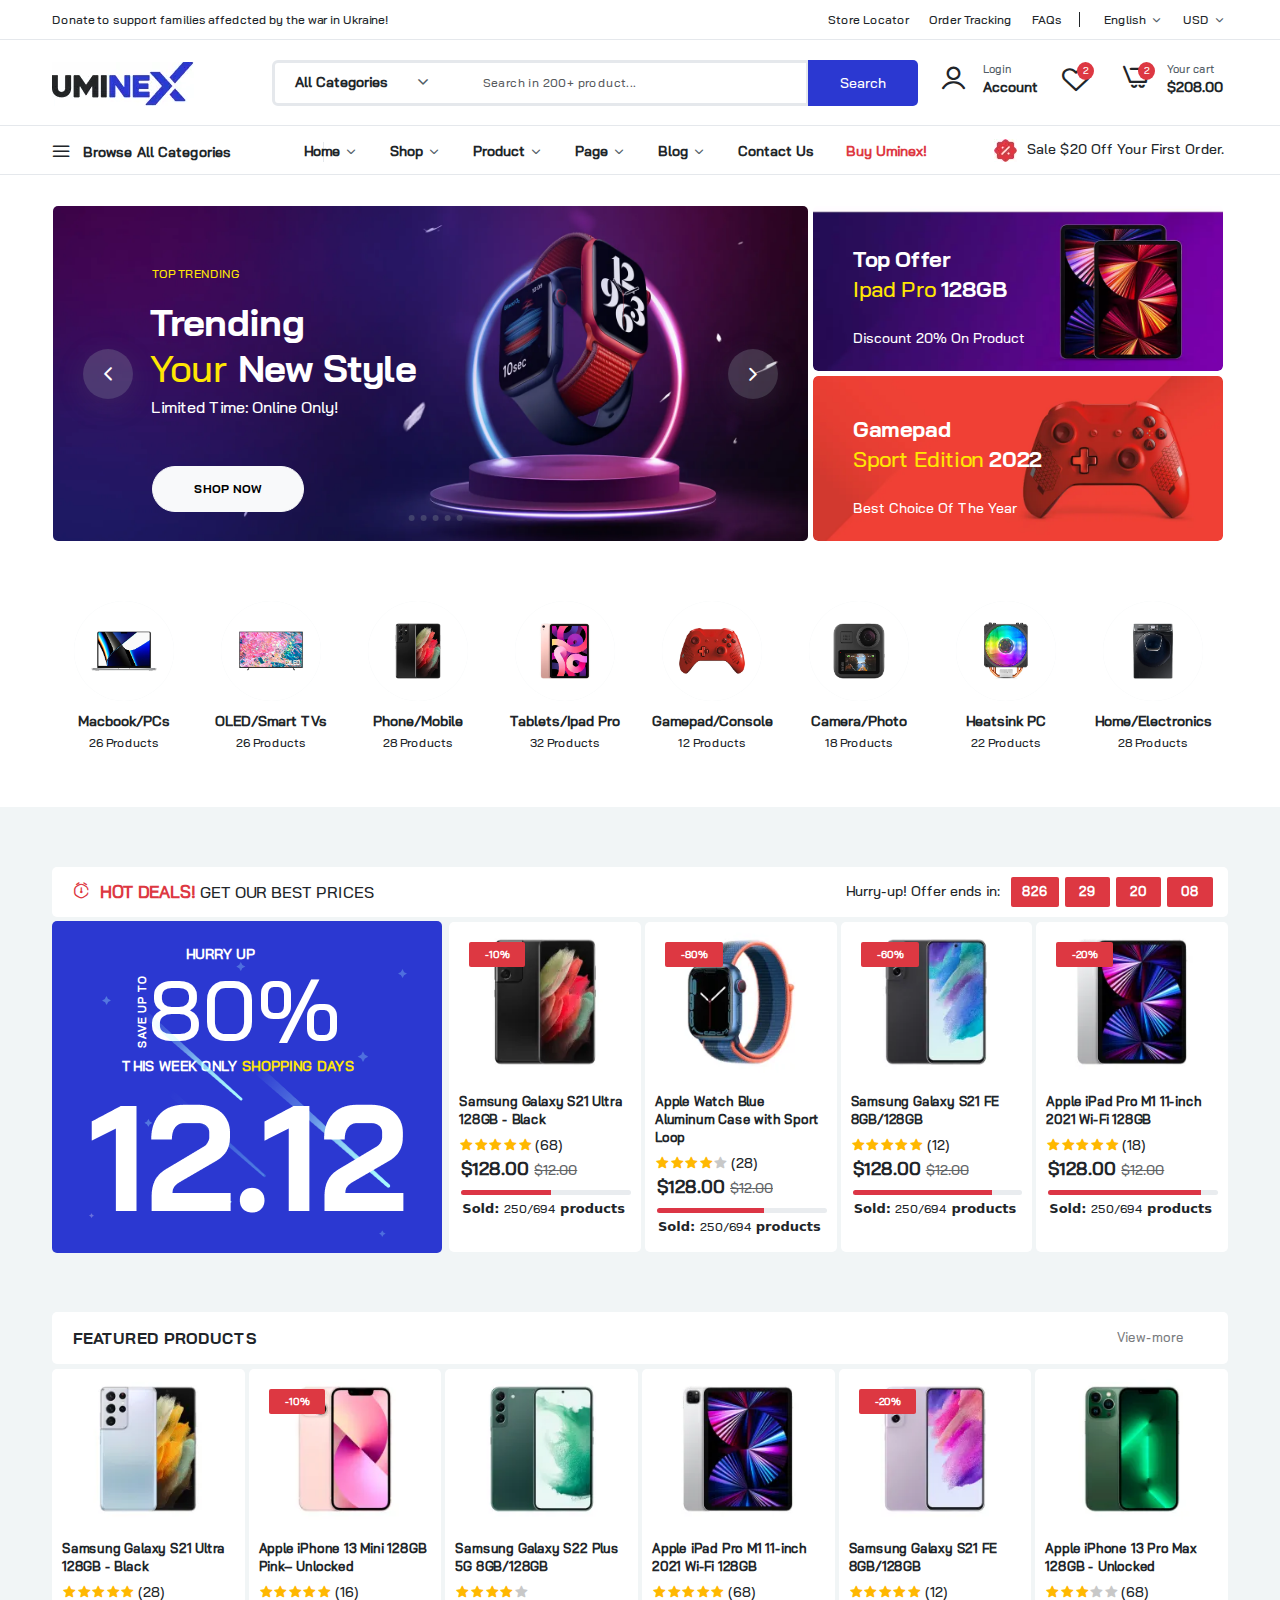
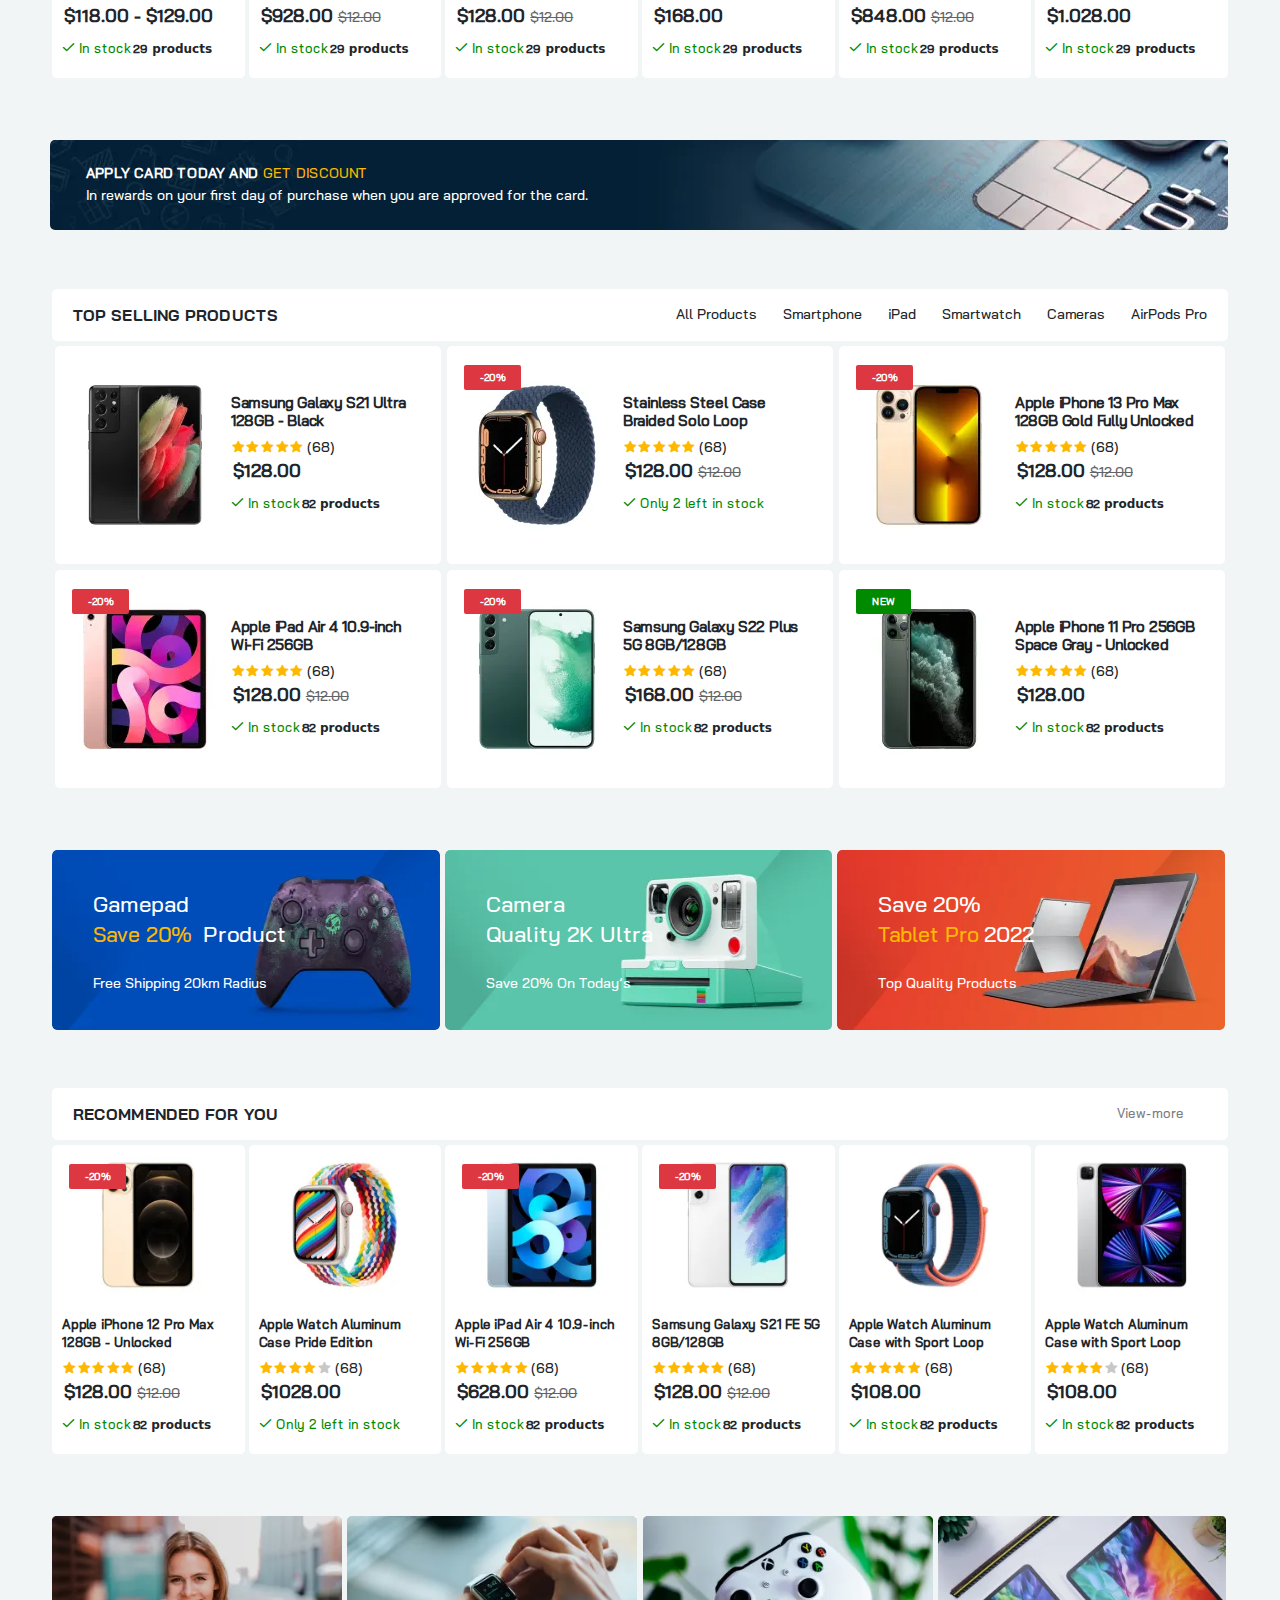
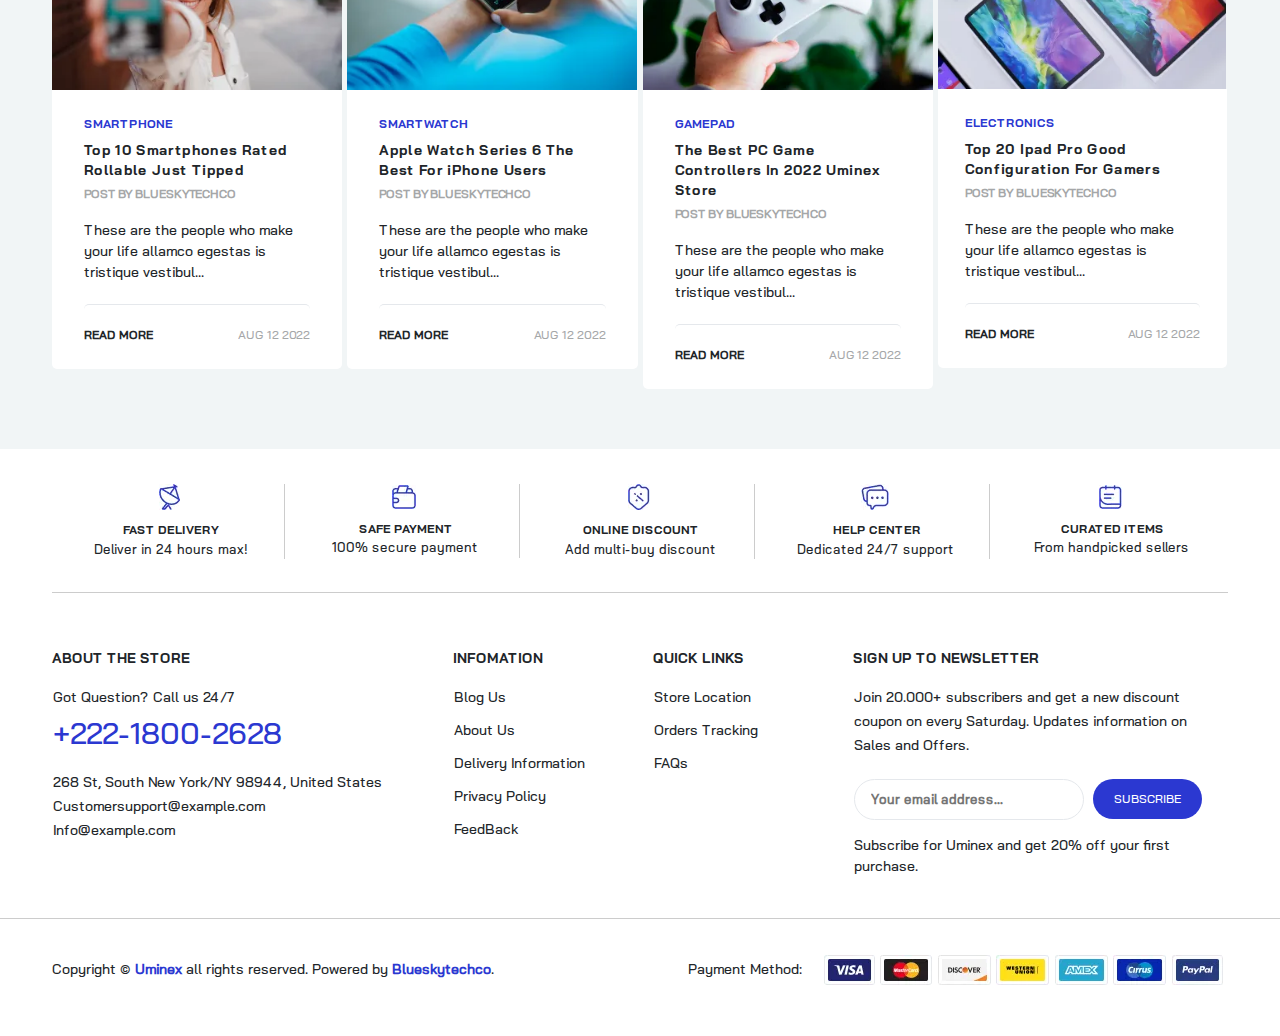
==== commit 59971dbf: "loat-web" ====
--- a/index.html
+++ b/index.html
@@ -7,6 +7,7 @@
     <meta name="viewport" content="width=device-width, initial-scale=1.0">
     <meta name="description"
         content="uminex is a sales website with the latest electronic services today, supporting customers to access science and technology.">
+    <link href="https://fonts.googleapis.com/css?family=Roboto:400,700&display=swap" rel="stylesheet" />
     <link href="https://cdn.jsdelivr.net/npm/bootstrap@5.2.3/dist/css/bootstrap.min.css" rel="stylesheet">
     <link rel="stylesheet" href="./icomoon-v1.0/style.css">
 
@@ -87,7 +88,7 @@
                     </button>
                 </div>
                 <div class="header-logo">
-                    <a href="#"><img class="img-fluid" src="./img/Logo_58.webp" alt=""></a>
+                    <a href="#" aria-label="Home page"><img class="img-fluid" src="./img/Logo_58.webp" alt="img error"></a>
                 </div>
                 <div class="header-cart action position-relative cart-mobile icon-mobile">
                     <a class="action-link" href="#">
@@ -111,7 +112,7 @@
                         <ul class="list-hover-search">
                             <li class="item-hover-search">
                                 <a href="#" class="link-hover-search">
-                                    <img src="./img/hover-search-img1.webp" alt="">
+                                    <img src="./img/hover-search-img1.webp" alt="img error">
                                     <span class="name-item-hover">Apple iPhone 11 Pro 256GB Space Gray – Unlocked
                                         <span class="price-item-hover">$128.00</span>
                                     </span>
@@ -119,7 +120,7 @@
                             </li>
                             <li class="item-hover-search">
                                 <a href="#" class="link-hover-search">
-                                    <img src="./img/hover-search-img2.webp" alt="">
+                                    <img src="./img/hover-search-img2.webp" alt="img error">
                                     <span class="name-item-hover">Apple iPhone 11 Pro 256GB Space Gray – Unlocked
                                         <span class="price-item-hover">$128.00</span>
                                     </span>
@@ -127,7 +128,7 @@
                             </li>
                             <li class="item-hover-search">
                                 <a href="#" class="link-hover-search">
-                                    <img src="./img/hover-search-img3.webp" alt="">
+                                    <img src="./img/hover-search-img3.webp" alt="img error">
                                     <span class="name-item-hover">Apple iPhone 11 Pro 256GB Space Gray – Unlocked
                                         <span class="price-item-hover">$128.00</span>
                                     </span>
@@ -135,7 +136,7 @@
                             </li>
                             <li class="item-hover-search">
                                 <a href="#" class="link-hover-search">
-                                    <img src="./img/hover-search-img4.webp" alt="">
+                                    <img src="./img/hover-search-img4.webp" alt="img error">
                                     <span class="name-item-hover">Apple iPhone 11 Pro 256GB Space Gray – Unlocked
                                         <span class="price-item-hover">$128.00</span>
                                     </span>
@@ -143,7 +144,7 @@
                             </li>
                             <li class="item-hover-search">
                                 <a href="#" class="link-hover-search">
-                                    <img src="./img/hover-search-img5.webp" alt="">
+                                    <img src="./img/hover-search-img5.webp" alt="img error">
                                     <span class="name-item-hover">Apple iPhone 11 Pro 256GB Space Gray – Unlocked
                                         <span class="price-item-hover">$128.00</span>
                                     </span>
@@ -158,7 +159,7 @@
                 <div class="offcanvas offcanvas-start offcanvas-xl" id="demo">
                     <div class="offcanvas-header">
                         <div class="offcanvas-title">
-                            <a href="#"><img class="img-fluid" src="./img/Logo.webp" alt=""></a>
+                            <a href="#"><img class="img-fluid" src="./img/Logo.webp" alt="img error"></a>
                         </div>
                         <button type="button" class="btn-close" data-bs-dismiss="offcanvas"></button>
                     </div>
@@ -350,7 +351,7 @@
                                     </ul>
                                 </li>
                                 <li>
-                                    <img src="./img/img-shop.webp" alt="" class="img-fluid img-shop">
+                                    <img src="./img/img-shop.webp" alt="img error" class="img-fluid img-shop">
                                 </li>
                             </ul>
                         </li>
@@ -376,7 +377,7 @@
                 </div>
                 <div class="header-sale">
                     <a href="#" class="sale-link">
-                        <img src="./img/icon.webp" alt="">
+                        <img src="./img/icon.webp" alt="img error">
                         <span class="sale-text">Sale $20 Off Your First Order.</span>
                     </a>
                 </div>
@@ -449,7 +450,7 @@
                 <div class="slider-item-product">
                     <a href="#" class="link-slider-item">
                         <span class="img-slider-item">
-                            <img src="./img/img1.webp" alt="" class="img-fluid">
+                            <img src="./img/img1.webp" alt="img error" class="img-fluid">
                         </span>
                         <span class="span-content-prodcut">
                             <span class="name-slider-product">Macbook/PCs</span>
@@ -460,7 +461,7 @@
                 <div class="slider-item-product">
                     <a href="#" class="link-slider-item">
                         <span class="img-slider-item">
-                            <img src="./img/img2.webp" alt="" class="img-fluid">
+                            <img src="./img/img2.webp" alt="img error" class="img-fluid">
                         </span>
                         <span class="span-content-prodcut">
                             <span class="name-slider-product">OLED/Smart TVs</span>
@@ -471,7 +472,7 @@
                 <div class="slider-item-product">
                     <a href="#" class="link-slider-item">
                         <span class="img-slider-item">
-                            <img src="./img/img3.webp" alt="" class="img-fluid">
+                            <img src="./img/img3.webp" alt="img error" class="img-fluid">
                         </span>
                         <span class="span-content-prodcut">
                             <span class="name-slider-product">Phone/Mobile</span>
@@ -482,7 +483,7 @@
                 <div class="slider-item-product">
                     <a href="#" class="link-slider-item">
                         <span class="img-slider-item">
-                            <img src="./img/img4.webp" alt="" class="img-fluid">
+                            <img src="./img/img4.webp" alt="img error" class="img-fluid">
                         </span>
                         <span class="span-content-prodcut">
                             <span class="name-slider-product">Tablets/Ipad Pro</span>
@@ -493,7 +494,7 @@
                 <div class="slider-item-product">
                     <a href="#" class="link-slider-item">
                         <span class="img-slider-item">
-                            <img src="./img/img5.webp" alt="" class="img-fluid">
+                            <img src="./img/img5.webp" alt="img error" class="img-fluid">
                         </span>
                         <span class="span-content-prodcut">
                             <span class="name-slider-product">Gamepad/Console</span>
@@ -504,7 +505,7 @@
                 <div class="slider-item-product">
                     <a href="#" class="link-slider-item">
                         <span class="img-slider-item">
-                            <img src="./img/img6.webp" alt="" class="img-fluid">
+                            <img src="./img/img6.webp" alt="img error" class="img-fluid">
                         </span>
                         <span class="span-content-prodcut">
                             <span class="name-slider-product">Camera/Photo</span>
@@ -515,7 +516,7 @@
                 <div class="slider-item-product">
                     <a href="#" class="link-slider-item">
                         <span class="img-slider-item">
-                            <img src="./img/img7.webp" alt="" class="img-fluid">
+                            <img src="./img/img7.webp" alt="img error" class="img-fluid">
                         </span>
                         <span class="span-content-prodcut">
                             <span class="name-slider-product">Heatsink PC</span>
@@ -526,7 +527,7 @@
                 <div class="slider-item-product">
                     <a href="#" class="link-slider-item">
                         <span class="img-slider-item">
-                            <img src="./img/img8.webp" alt="" class="img-fluid">
+                            <img src="./img/img8.webp" alt="img error" class="img-fluid">
                         </span>
                         <span class="span-content-prodcut">
                             <span class="name-slider-product">Home/Electronics</span>
@@ -570,8 +571,8 @@
                                     <p class="bg-p4">this week only <span class="span-bg">shopping days</span></p>
                                 </div>
                                 <div class="bg-img">
-                                    <img src="./img/img-12-floating.png" alt="" class="img-sank">
-                                    <img src="./img/bg-img4.png" alt="" class="img-floating">
+                                    <img src="./img/img-12-floating.png" alt="img error" class="img-sank">
+                                    <img src="./img/bg-img4.png" alt="img error" class="img-floating">
                                 </div>
                             </div>
 
@@ -583,8 +584,8 @@
                                 </div>
                                 <div class="item-product">
                                     <div class="product-inner position-relative">
-                                        <a href="#" class="link-product banner">
-                                            <img src="./img/img9.webp" alt="">
+                                        <a href="#" class="link-product banner" aria-label="link product">
+                                            <img src="./img/img9.webp" alt="img error">
                                         </a>
                                         <div class="options">
                                             <a href="#" class="options-icon">
@@ -622,8 +623,8 @@
                                 </div>
                                 <div class="item-product item2 ">
                                     <div class="product-inner position-relative">
-                                        <a href="#" class="link-product banner">
-                                            <img src="./img/img10.webp" alt="">
+                                        <a href="#" class="link-product banner" aria-label="link product">
+                                            <img src="./img/img10.webp" alt="img error">
                                         </a>
                                         <div class="options">
                                             <a href="#" class="options-icon">
@@ -663,8 +664,8 @@
                                 </div>
                                 <div class="item-product item3">
                                     <div class="product-inner position-relative">
-                                        <a href="#" class="link-product banner">
-                                            <img src="./img/img11.webp" alt="">
+                                        <a href="#" class="link-product banner" aria-label="link product">
+                                            <img src="./img/img11.webp" alt="img error">
                                         </a>
                                         <div class="options">
                                             <a href="#" class="options-icon">
@@ -702,8 +703,8 @@
                                 </div>
                                 <div class="item-product">
                                     <div class="product-inner position-relative">
-                                        <a href="#" class="link-product banner">
-                                            <img src="./img/img12.webp" alt="">
+                                        <a href="#" class="link-product banner" aria-label="link product">
+                                            <img src="./img/img12.webp" alt="img error">
                                         </a>
                                         <div class="options">
                                             <a href="#" class="options-icon">
@@ -754,8 +755,8 @@
                         <div class="div-product">
                             <div class="item-product">
                                 <div class="product-inner position-relative">
-                                    <a href="#" class="link-product banner">
-                                        <img src="./img/img18.webp" alt="">
+                                    <a href="#" class="link-product banner" aria-label="link product">
+                                        <img src="./img/img18.webp" alt="img error">
                                     </a>
                                     <div class="options">
                                         <a href="#" class="options-icon">
@@ -789,8 +790,8 @@
                             </div>
                             <div class="item-product">
                                 <div class="product-inner position-relative">
-                                    <a href="#" class="link-product banner">
-                                        <img src="./img/img17.webp" alt="">
+                                    <a href="#" class="link-product banner" aria-label="link product">
+                                        <img src="./img/img17.webp" alt="img error">
                                     </a>
                                     <div class="options">
                                         <a href="#" class="options-icon">
@@ -825,8 +826,8 @@
                             </div>
                             <div class="item-product item576_an">
                                 <div class="product-inner position-relative">
-                                    <a href="#" class="link-product banner">
-                                        <img src="./img/img16.webp" alt="">
+                                    <a href="#" class="link-product banner" aria-label="link product">
+                                        <img src="./img/img16.webp" alt="img error">
                                     </a>
                                     <div class="options">
                                         <a href="#" class="options-icon">
@@ -859,8 +860,8 @@
                             </div>
                             <div class="item-product item4">
                                 <div class="product-inner position-relative">
-                                    <a href="#" class="link-product banner">
-                                        <img src="./img/img15.webp" alt="">
+                                    <a href="#" class="link-product banner" aria-label="link product">
+                                        <img src="./img/img15.webp" alt="img error">
                                     </a>
                                     <div class="options">
                                         <a href="#" class="options-icon">
@@ -894,8 +895,8 @@
                             </div>
                             <div class="item-product item5">
                                 <div class="product-inner position-relative">
-                                    <a href="#" class="link-product banner">
-                                        <img src="./img/img14.webp" alt="">
+                                    <a href="#" class="link-product banner" aria-label="link product">
+                                        <img src="./img/img14.webp" alt="img error">
                                     </a>
                                     <div class="options">
                                         <a href="#" class="options-icon">
@@ -930,8 +931,8 @@
                             </div>
                             <div class="item-product">
                                 <div class="product-inner position-relative">
-                                    <a href="#" class="link-product banner">
-                                        <img src="./img/img13.webp" alt="">
+                                    <a href="#" class="link-product banner" aria-label="link product">
+                                        <img src="./img/img13.webp" alt="img error">
                                     </a>
                                     <div class="options">
                                         <a href="#" class="options-icon">
@@ -991,7 +992,7 @@
                             <div class="product-col position-relative">
                                 <div class="product-row-inner">
                                     <div class="img-row banner position-relative">
-                                        <img src="./img/img19.webp" alt="">
+                                        <img src="./img/img19.webp" alt="img error">
                                         <div class="options" style="top: -5px;right: 2px;">
                                             <a href="#" class="options-icon">
                                                 <i class="icon-icon-heart"></i>
@@ -1027,7 +1028,7 @@
                             <div class="product-col position-relative phone2">
                                 <div class="product-row-inner">
                                     <div class="img-row banner position-relative">
-                                        <img src="./img/img20.webp" alt="">
+                                        <img src="./img/img20.webp" alt="img error">
                                         <div class="options" style="top: -5px;right: 2px;">
                                             <a href="#" class="options-icon">
                                                 <i class="icon-icon-heart"></i>
@@ -1063,7 +1064,7 @@
                             <div class="product-col position-relative phone3">
                                 <div class="product-row-inner">
                                     <div class="img-row banner position-relative">
-                                        <img src="./img/img21.webp" alt="">
+                                        <img src="./img/img21.webp" alt="img error">
                                         <div class="options" style="top: -5px;right: 2px;">
                                             <a href="#" class="options-icon">
                                                 <i class="icon-icon-heart"></i>
@@ -1102,7 +1103,7 @@
                             <div class="product-col position-relative">
                                 <div class="product-row-inner">
                                     <div class="img-row banner position-relative">
-                                        <img src="./img/img22.webp" alt="">
+                                        <img src="./img/img22.webp" alt="img error">
                                         <div class="options" style="top: -5px;right: 2px;">
                                             <a href="#" class="options-icon">
                                                 <i class="icon-icon-heart"></i>
@@ -1138,7 +1139,7 @@
                             <div class="product-col position-relative phone2">
                                 <div class="product-row-inner">
                                     <div class="img-row banner position-relative">
-                                        <img src="./img/img23.webp" alt="">
+                                        <img src="./img/img23.webp" alt="img error">
                                         <div class="options" style="top: -5px;right: 2px;">
                                             <a href="#" class="options-icon">
                                                 <i class="icon-icon-heart"></i>
@@ -1174,7 +1175,7 @@
                             <div class="product-col position-relative phone3">
                                 <div class="product-row-inner">
                                     <div class="img-row banner position-relative">
-                                        <img src="./img/img24.webp" alt="">
+                                        <img src="./img/img24.webp" alt="img error">
                                         <div class="options" style="top: -5px;right: 2px;">
                                             <a href="#" class="options-icon">
                                                 <i class="icon-icon-heart"></i>
@@ -1243,7 +1244,8 @@
                                     <div class="item-bg-game3 bg-img-game">
                                         <div class="text-bg-game">
                                             <h2 class="title-game">
-                                                <a href="#" class="link-game">Save 20% <br><span class="span-game">Tablet
+                                                <a href="#" class="link-game">Save 20% <br><span
+                                                        class="span-game">Tablet
                                                         Pro</span>2022</a>
                                             </h2>
                                             <p class="para-game">
@@ -1267,8 +1269,8 @@
                         <div class="div-product">
                             <div class="item-product">
                                 <div class="product-inner position-relative">
-                                    <a href="#" class="link-product banner">
-                                        <img src="./img/img25.webp" alt="">
+                                    <a href="#" class="link-product banner" aria-label="link product">
+                                        <img src="./img/img25.webp" alt="img error">
                                     </a>
                                     <div class="options">
                                         <a href="#" class="options-icon">
@@ -1304,8 +1306,8 @@
 
                             <div class="item-product">
                                 <div class="product-inner position-relative">
-                                    <a href="#" class="link-product banner">
-                                        <img src="./img/img26.webp" alt="">
+                                    <a href="#" class="link-product banner" aria-label="link product">
+                                        <img src="./img/img26.webp" alt="img error">
                                     </a>
                                     <div class="options">
                                         <a href="#" class="options-icon">
@@ -1340,8 +1342,8 @@
 
                             <div class="item-product item576_an">
                                 <div class="product-inner position-relative">
-                                    <a href="#" class="link-product banner">
-                                        <img src="./img/img27.webp" alt="">
+                                    <a href="#" class="link-product banner" aria-label="link product">
+                                        <img src="./img/img27.webp" alt="img error">
                                     </a>
                                     <div class="options">
                                         <a href="#" class="options-icon">
@@ -1376,8 +1378,8 @@
                             </div>
                             <div class="item-product item4">
                                 <div class="product-inner position-relative">
-                                    <a href="#" class="link-product banner">
-                                        <img src="./img/img28.webp" alt="">
+                                    <a href="#" class="link-product banner" aria-label="link product">
+                                        <img src="./img/img28.webp" alt="img error">
                                     </a>
                                     <div class="options">
                                         <a href="#" class="options-icon">
@@ -1412,8 +1414,8 @@
                             </div>
                             <div class="item-product item5">
                                 <div class="product-inner position-relative">
-                                    <a href="#" class="link-product banner">
-                                        <img src="./img/img29.webp" alt="">
+                                    <a href="#" class="link-product banner" aria-label="link product">
+                                        <img src="./img/img29.webp" alt="img error">
                                     </a>
                                     <div class="options">
                                         <a href="#" class="options-icon">
@@ -1447,8 +1449,8 @@
                             </div>
                             <div class="item-product">
                                 <div class="product-inner position-relative">
-                                    <a href="#" class="link-product banner">
-                                        <img src="./img/img30.webp" alt="">
+                                    <a href="#" class="link-product banner" aria-label="link product">
+                                        <img src="./img/img30.webp" alt="img error">
                                     </a>
                                     <div class="options">
                                         <a href="#" class="options-icon">
@@ -1486,7 +1488,7 @@
                         <div class="row">
                             <div class="col-12 col-sm-6 col-lg-3">
                                 <div class="blog-img banner">
-                                    <img src="./img/img31.webp" alt="" class="img-fluid">
+                                    <img src="./img/img31.webp" alt="img error" class="img-fluid">
                                 </div>
                                 <div class="blog-infor">
                                     <div class="blog-type">
@@ -1506,7 +1508,7 @@
                             </div>
                             <div class="col-12 col-sm-6 col-lg-3">
                                 <div class="blog-img banner">
-                                    <img src="./img/img32.webp" alt="" class="img-fluid">
+                                    <img src="./img/img32.webp" alt="img error" class="img-fluid">
                                 </div>
                                 <div class="blog-infor">
                                     <div class="blog-type">
@@ -1526,7 +1528,7 @@
                             </div>
                             <div class="col-12 col-sm-6 col-lg-3">
                                 <div class="blog-img banner">
-                                    <img src="./img/img33.webp" alt="" class="img-fluid">
+                                    <img src="./img/img33.webp" alt="img error" class="img-fluid">
                                 </div>
                                 <div class="blog-infor">
                                     <div class="blog-type">
@@ -1546,7 +1548,7 @@
                             </div>
                             <div class="col-12 col-sm-6 col-lg-3" style="padding-right: 4px;">
                                 <div class="blog-img banner">
-                                    <img src="./img/img34.webp" alt="" class="img-fluid">
+                                    <img src="./img/img34.webp" alt="img error" class="img-fluid">
                                 </div>
                                 <div class="blog-infor" style="padding: 0 27px;">
                                     <div class="blog-type">
@@ -1577,7 +1579,7 @@
                 <div class="row row-cols-5 mx-auto">
                     <div class="col">
                         <div class="item">
-                            <img src="./img/icon-angten.webp" alt="">
+                            <img src="./img/icon-angten.webp" alt="img error" class="img-fluid">
                             <div class="infor-item">
                                 <h4 class="title-item">Fast Delivery</h4>
                                 <p class="para-item">Deliver in 24 hours max!</p>
@@ -1586,7 +1588,7 @@
                     </div>
                     <div class="col">
                         <div class="item">
-                            <img src="./img/icon-payment.webp" alt="">
+                            <img src="./img/icon-payment.webp" alt="img error" class="img-fluid">
                             <div class="infor-item">
                                 <h4 class="title-item">safe payment</h4>
                                 <p class="para-item">100% secure payment</p>
@@ -1595,7 +1597,7 @@
                     </div>
                     <div class="col">
                         <div class="item">
-                            <img src="./img/icon-protect.webp" alt="">
+                            <img src="./img/icon-protect.webp" alt="img error" class="img-fluid">
                             <div class="infor-item">
                                 <h4 class="title-item">Online Discount</h4>
                                 <p class="para-item">Add multi-buy discount</p>
@@ -1604,7 +1606,7 @@
                     </div>
                     <div class="col">
                         <div class="item">
-                            <img src="./img/icon-chat.webp" alt="">
+                            <img src="./img/icon-chat.webp" alt="img error" class="img-fluid">
                             <div class="infor-item">
                                 <h4 class="title-item">Help Center</h4>
                                 <p class="para-item">Dedicated 24/7 support</p>
@@ -1613,7 +1615,7 @@
                     </div>
                     <div class="col">
                         <div class="item" style="border: none;">
-                            <img src="./img/icon-list-item.webp" alt="">
+                            <img src="./img/icon-list-item.webp" alt="img error">
                             <div class="infor-item">
                                 <h4 class="title-item">Curated items</h4>
                                 <p class="para-item">From handpicked sellers</p>
@@ -1628,7 +1630,7 @@
                 <div class="row">
                     <div class="col-6 col-sm-4">
                         <div class="item">
-                            <img src="./img/icon-angten.webp" alt="">
+                            <img src="./img/icon-angten.webp" alt="img error" class="img-fluid">
                             <div class="infor-item">
                                 <h4 class="title-item">Fast Delivery</h4>
                                 <p class="para-item">Deliver in 24 hours max!</p>
@@ -1637,7 +1639,7 @@
                     </div>
                     <div class="col-6 col-sm-4">
                         <div class="item">
-                            <img src="./img/icon-payment.webp" alt="">
+                            <img src="./img/icon-payment.webp" alt="img error" class="img-fluid">
                             <div class="infor-item">
                                 <h4 class="title-item">safe payment</h4>
                                 <p class="para-item">100% secure payment</p>
@@ -1646,7 +1648,7 @@
                     </div>
                     <div class="col-6 col-sm-4">
                         <div class="item">
-                            <img src="./img/icon-protect.webp" alt="">
+                            <img src="./img/icon-protect.webp" alt="img error" class="img-fluid">
                             <div class="infor-item">
                                 <h4 class="title-item">Online Discount</h4>
                                 <p class="para-item">Add multi-buy discount</p>
@@ -1655,7 +1657,7 @@
                     </div>
                     <div class="col-6 col-sm-4">
                         <div class="item">
-                            <img src="./img/icon-chat.webp" alt="">
+                            <img src="./img/icon-chat.webp" alt="img error" class="img-fluid">
                             <div class="infor-item">
                                 <h4 class="title-item">Help Center</h4>
                                 <p class="para-item">Dedicated 24/7 support</p>
@@ -1664,7 +1666,7 @@
                     </div>
                     <div class="col-6 col-sm-4">
                         <div class="item">
-                            <img src="./img/icon-list-item.webp" alt="">
+                            <img src="./img/icon-list-item.webp" alt="img error" class="img-fluid">
                             <div class="infor-item">
                                 <h4 class="title-item">Curated items</h4>
                                 <p class="para-item">From handpicked sellers</p>
@@ -1742,26 +1744,26 @@
                         <span class="span-payment">
                             Payment Method:
                         </span>
-                        <a href="#" class="link-payment">
-                            <img src="./img/pay1.webp" alt="">
+                        <a href="#" class="link-payment" aria-label="link pay">
+                            <img src="./img/pay1.webp" alt="img error">
                         </a>
-                        <a href="#" class="link-payment">
-                            <img src="./img/pay2.webp" alt="">
+                        <a href="#" class="link-payment" aria-label="link pay">
+                            <img src="./img/pay2.webp" alt="img error">
                         </a>
-                        <a href="#" class="link-payment">
-                            <img src="./img/pay3.webp" alt="">
+                        <a href="#" class="link-payment" aria-label="link pay">
+                            <img src="./img/pay3.webp" alt="img error">
                         </a>
-                        <a href="#" class="link-payment">
-                            <img src="./img/pay4.webp" alt="">
+                        <a href="#" class="link-payment" aria-label="link pay">
+                            <img src="./img/pay4.webp" alt="img error">
                         </a>
-                        <a href="#" class="link-payment">
-                            <img src="./img/pay5.webp" alt="">
+                        <a href="#" class="link-payment" aria-label="link pay">
+                            <img src="./img/pay5.webp" alt="img error">
                         </a>
-                        <a href="#" class="link-payment">
-                            <img src="./img/pay6.webp" alt="">
+                        <a href="#" class="link-payment" aria-label="link pay">
+                            <img src="./img/pay6.webp" alt="img error">
                         </a>
-                        <a href="#" class="link-payment">
-                            <img src="./img/pay7.webp" alt="">
+                        <a href="#" class="link-payment" aria-label="link pay">
+                            <img src="./img/pay7.webp" alt="img error">
                         </a>
                     </div>
                 </div>
--- a/style.css
+++ b/style.css
@@ -1,3 +1,12 @@
+@font-face {
+    font-family: 'Pacifico';
+    font-style: normal;
+    font-weight: 400;
+    src: local('Pacifico Regular'), local('Pacifico-Regular'),
+      url(https://fonts.gstatic.com/s/pacifico/v12/FwZY7-Qmy14u9lezJ-6H6MmBp0u-.woff2)
+        format('woff2');
+    font-display: swap;
+  }
 @font-face {
     font-family: title;
     src: url("./font-bai-jamjuree/BaiJamjuree-Bold.woff");
--- a/reponsive.css
+++ b/reponsive.css
@@ -2,6 +2,21 @@
 @media screen and (min-width: 1900px) {
     .icon-mobile {
         display: none;
+    }
+    .link-product {
+        padding: 0;
+    }
+    
+    .slider-img {
+        height: 182px;
+        width: 400px;
+    }
+    .feture-capacity {
+        margin-bottom: 5px;
+        margin-top: -5px;
+    }
+    .slider-carousel-img {
+        width: 889px;
     }
 }
 
@@ -11,6 +26,9 @@
     }
     .icon-mobile {
         display: none;
+    }
+    .header-menu {
+        padding: 16px 0 16px 0px;
     }
 }
 
@@ -746,6 +764,10 @@
     .header-top_end {
         margin-bottom: 10px;
     }
+    .header-logo img {
+        width: 190px;
+        height: auto;
+    }
     .header-list {
         flex-wrap: wrap;
     }
@@ -763,11 +785,11 @@
     }
     .icon-mobile {
         display: block;
-        margin-top: 5px;
+        margin: auto 0;
     }
 
     .cart-mobile{
-        margin-top: 12px;
+        margin-top: auto 0;
     }
     .mtm {
         margin-top: 10px;
@@ -817,7 +839,7 @@
         padding: 0;
     }
     .slider-item-product {
-        margin: 0 8vw;
+        margin: 0 9vw;
         width: 100px;
     }
     .bg-product {
